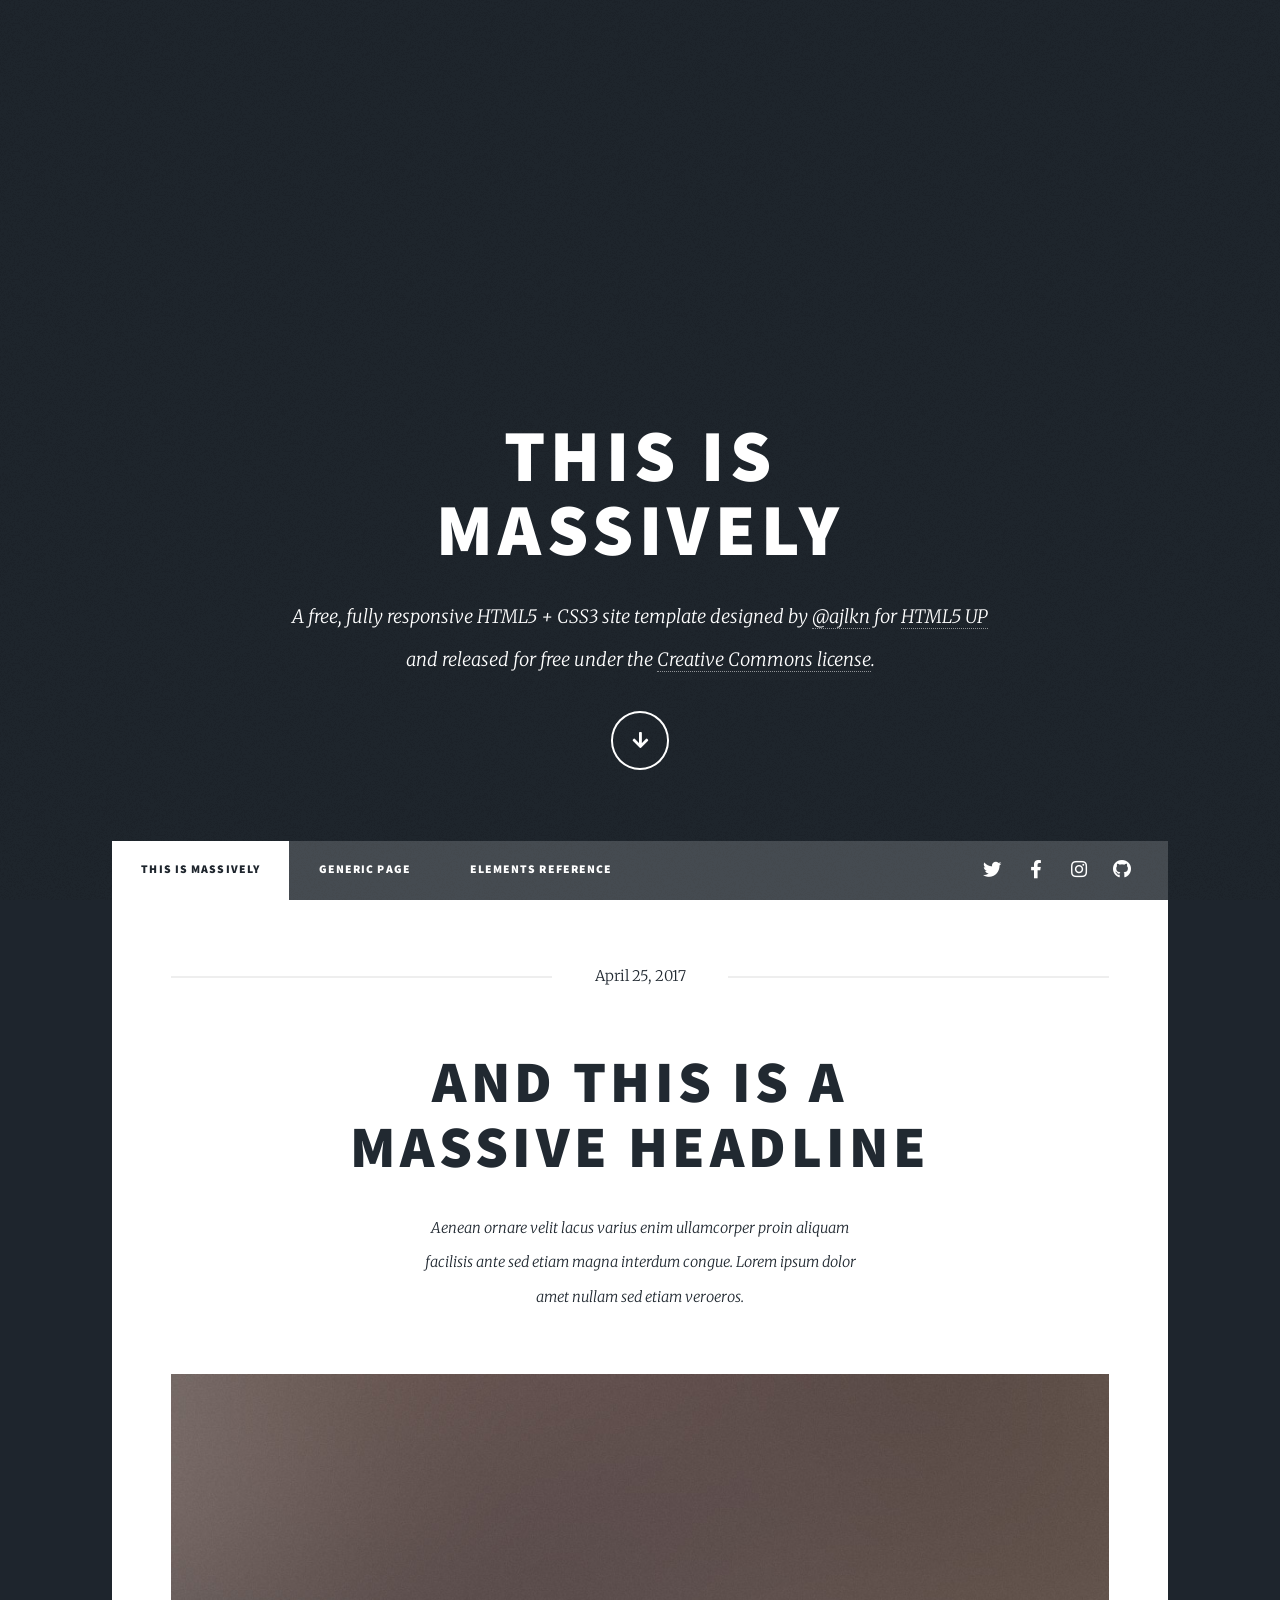
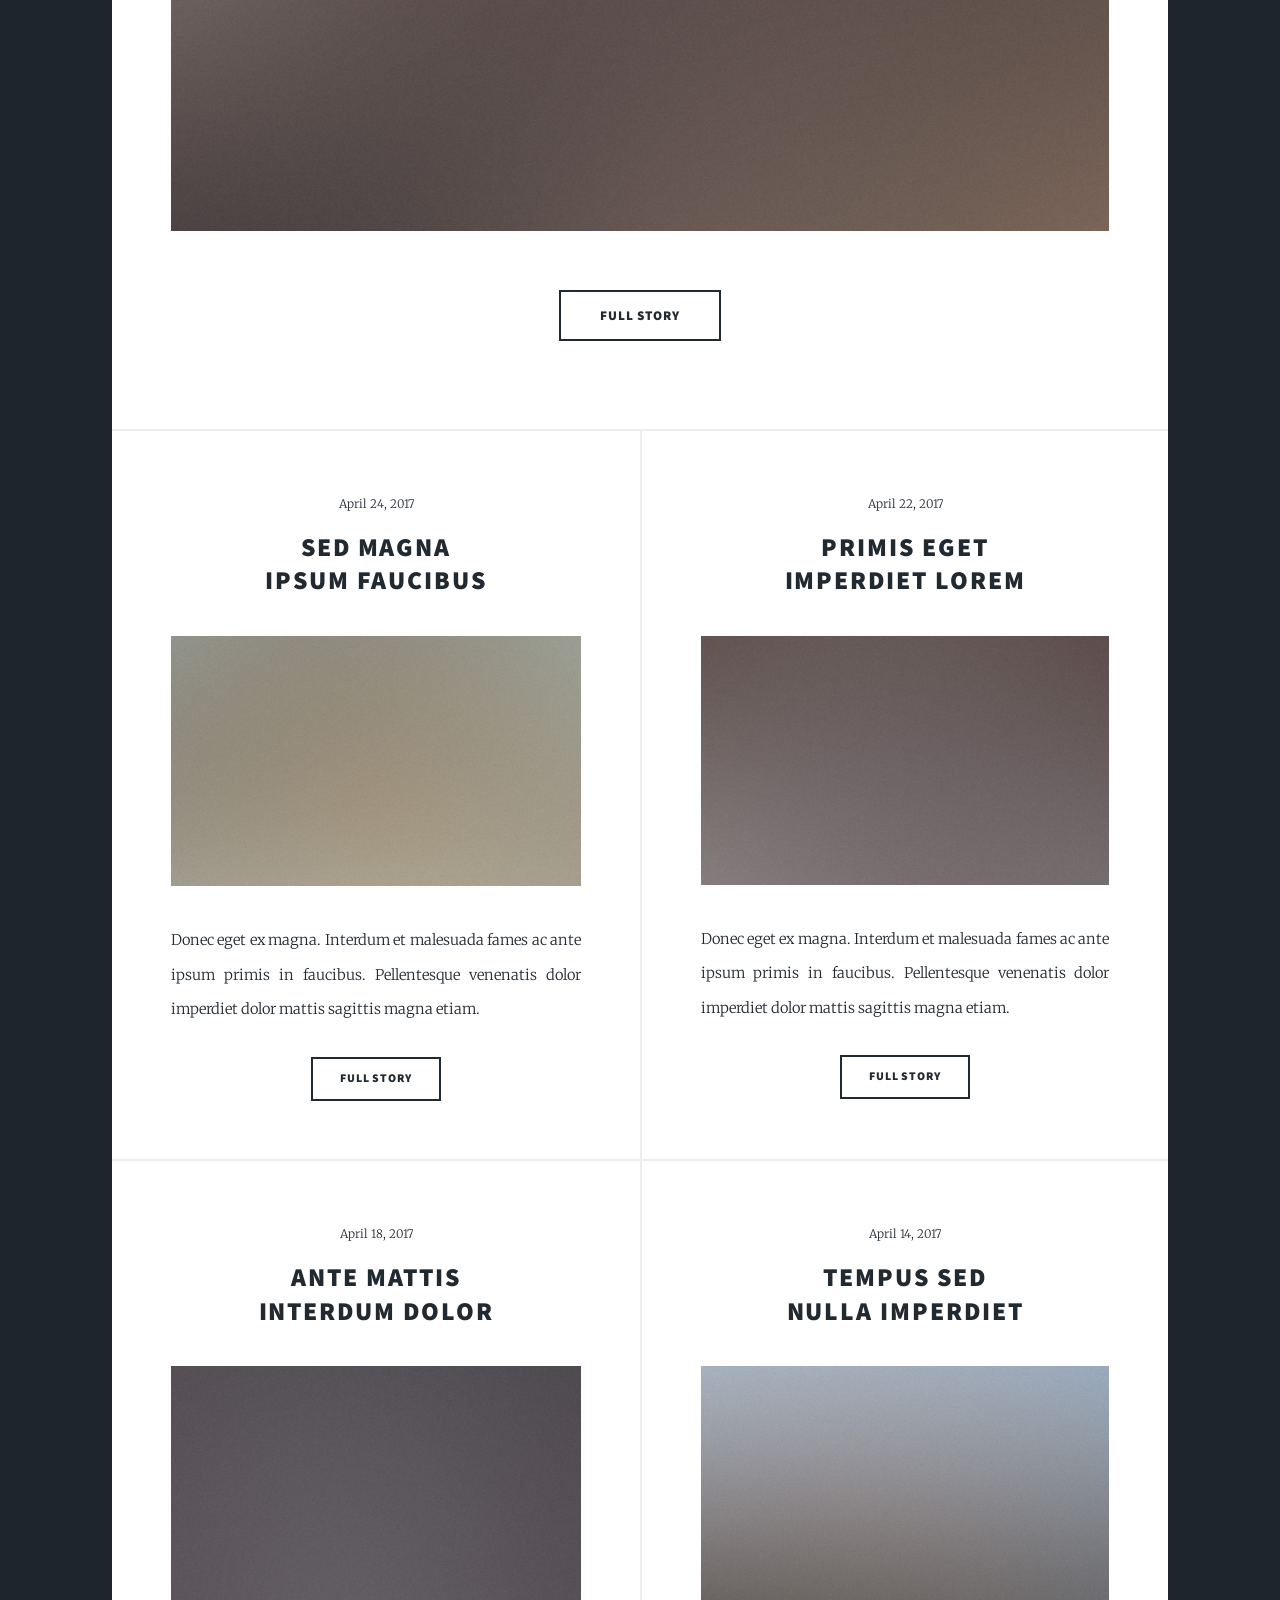
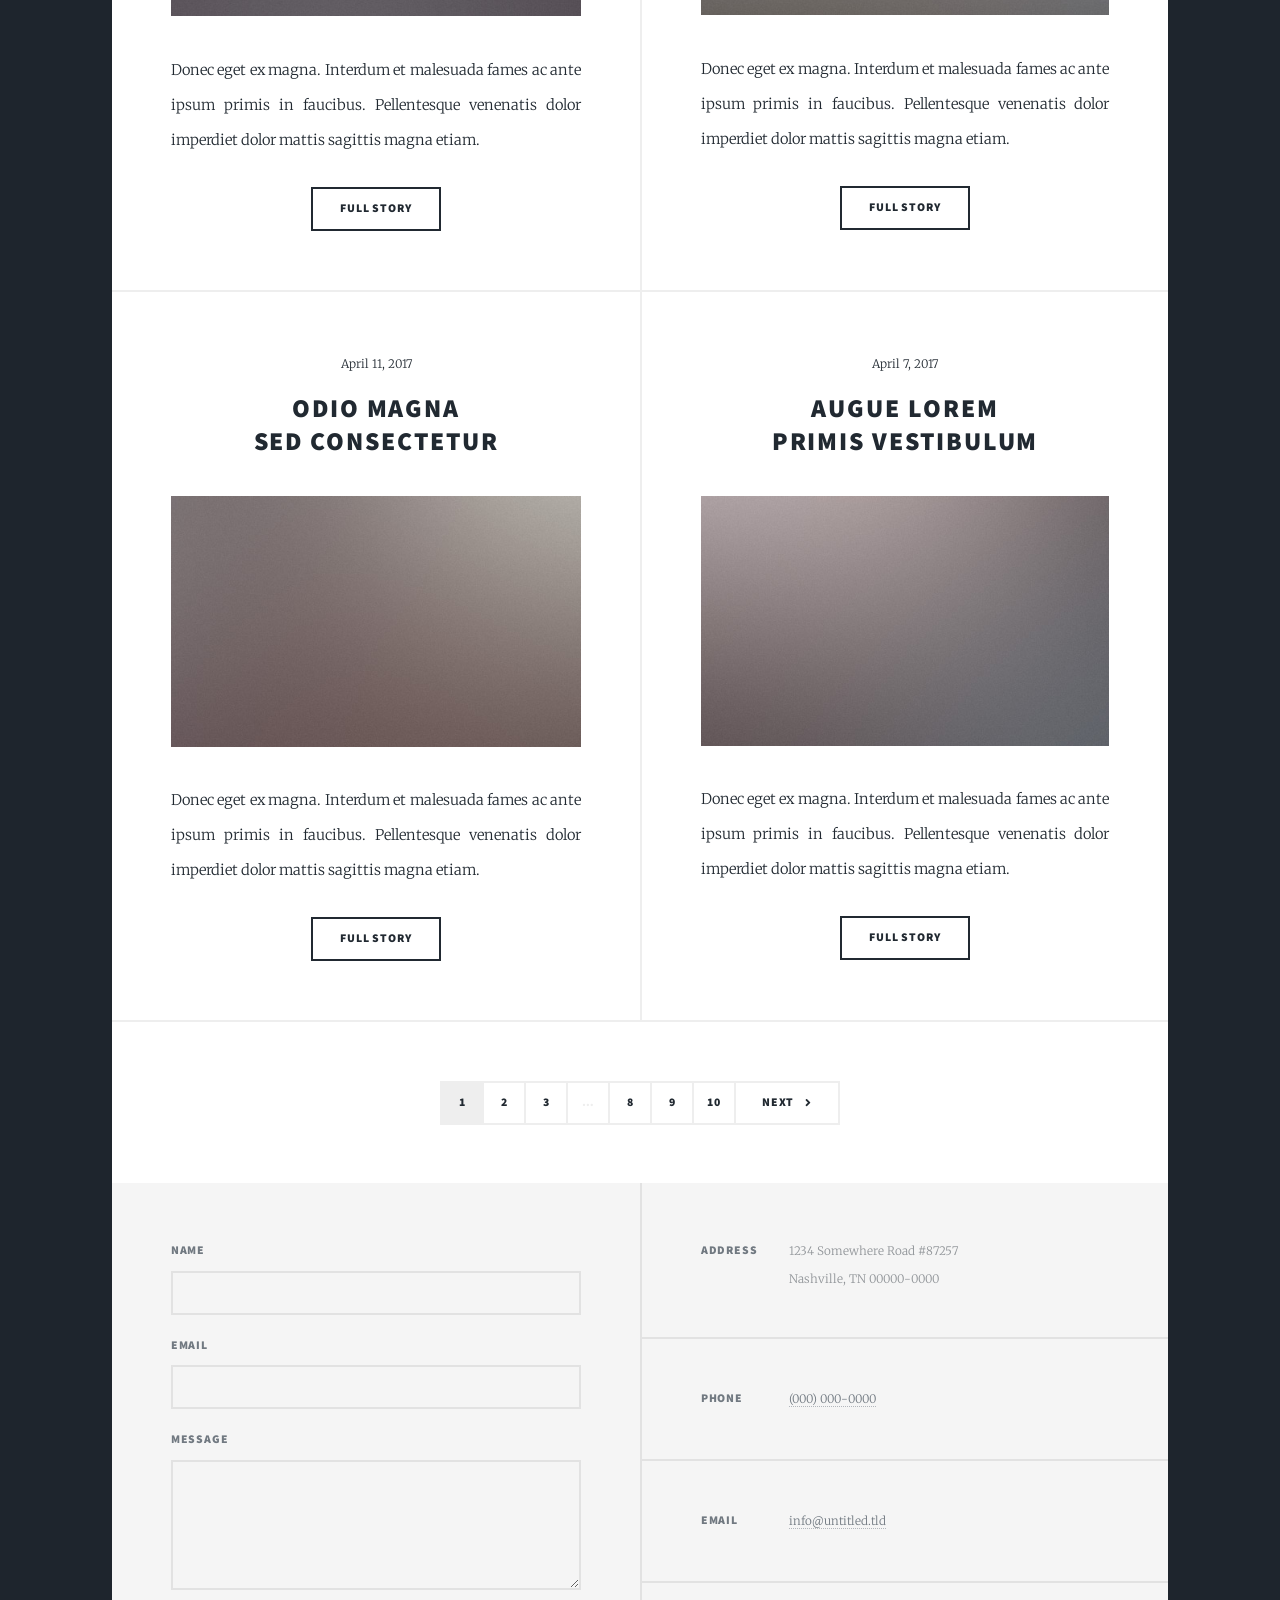
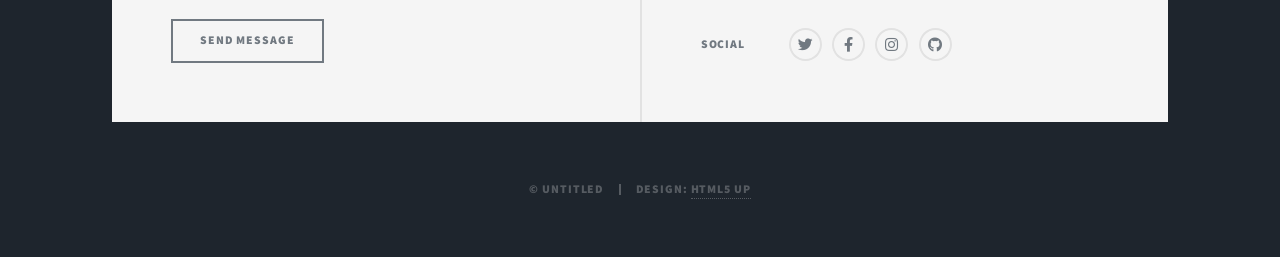
==== index.html @ 7bc57b49 "Add files via upload" ====
<!DOCTYPE HTML>
<!--
	Massively by HTML5 UP
	html5up.net | @ajlkn
	Free for personal and commercial use under the CCA 3.0 license (html5up.net/license)
-->
<html>
	<head>
		<title>Massively by HTML5 UP</title>
		<meta charset="utf-8" />
		<meta name="viewport" content="width=device-width, initial-scale=1, user-scalable=no" />
		<link rel="stylesheet" href="assets/css/main.css" />
		<noscript><link rel="stylesheet" href="assets/css/noscript.css" /></noscript>
	</head>
	<body class="is-preload">

		<!-- Wrapper -->
			<div id="wrapper" class="fade-in">

				<!-- Intro -->
					<div id="intro">
						<h1>This is<br />
						Massively</h1>
						<p>A free, fully responsive HTML5 + CSS3 site template designed by <a href="https://twitter.com/ajlkn">@ajlkn</a> for <a href="https://html5up.net">HTML5 UP</a><br />
						and released for free under the <a href="https://html5up.net/license">Creative Commons license</a>.</p>
						<ul class="actions">
							<li><a href="#header" class="button icon solid solo fa-arrow-down scrolly">Continue</a></li>
						</ul>
					</div>

				<!-- Header -->
					<header id="header">
						<a href="index.html" class="logo">Massively</a>
					</header>

				<!-- Nav -->
					<nav id="nav">
						<ul class="links">
							<li class="active"><a href="index.html">This is Massively</a></li>
							<li><a href="generic.html">Generic Page</a></li>
							<li><a href="elements.html">Elements Reference</a></li>
						</ul>
						<ul class="icons">
							<li><a href="#" class="icon brands fa-twitter"><span class="label">Twitter</span></a></li>
							<li><a href="#" class="icon brands fa-facebook-f"><span class="label">Facebook</span></a></li>
							<li><a href="#" class="icon brands fa-instagram"><span class="label">Instagram</span></a></li>
							<li><a href="#" class="icon brands fa-github"><span class="label">GitHub</span></a></li>
						</ul>
					</nav>

				<!-- Main -->
					<div id="main">

						<!-- Featured Post -->
							<article class="post featured">
								<header class="major">
									<span class="date">April 25, 2017</span>
									<h2><a href="#">And this is a<br />
									massive headline</a></h2>
									<p>Aenean ornare velit lacus varius enim ullamcorper proin aliquam<br />
									facilisis ante sed etiam magna interdum congue. Lorem ipsum dolor<br />
									amet nullam sed etiam veroeros.</p>
								</header>
								<a href="#" class="image main"><img src="images/pic01.jpg" alt="" /></a>
								<ul class="actions special">
									<li><a href="#" class="button large">Full Story</a></li>
								</ul>
							</article>

						<!-- Posts -->
							<section class="posts">
								<article>
									<header>
										<span class="date">April 24, 2017</span>
										<h2><a href="#">Sed magna<br />
										ipsum faucibus</a></h2>
									</header>
									<a href="#" class="image fit"><img src="images/pic02.jpg" alt="" /></a>
									<p>Donec eget ex magna. Interdum et malesuada fames ac ante ipsum primis in faucibus. Pellentesque venenatis dolor imperdiet dolor mattis sagittis magna etiam.</p>
									<ul class="actions special">
										<li><a href="#" class="button">Full Story</a></li>
									</ul>
								</article>
								<article>
									<header>
										<span class="date">April 22, 2017</span>
										<h2><a href="#">Primis eget<br />
										imperdiet lorem</a></h2>
									</header>
									<a href="#" class="image fit"><img src="images/pic03.jpg" alt="" /></a>
									<p>Donec eget ex magna. Interdum et malesuada fames ac ante ipsum primis in faucibus. Pellentesque venenatis dolor imperdiet dolor mattis sagittis magna etiam.</p>
									<ul class="actions special">
										<li><a href="#" class="button">Full Story</a></li>
									</ul>
								</article>
								<article>
									<header>
										<span class="date">April 18, 2017</span>
										<h2><a href="#">Ante mattis<br />
										interdum dolor</a></h2>
									</header>
									<a href="#" class="image fit"><img src="images/pic04.jpg" alt="" /></a>
									<p>Donec eget ex magna. Interdum et malesuada fames ac ante ipsum primis in faucibus. Pellentesque venenatis dolor imperdiet dolor mattis sagittis magna etiam.</p>
									<ul class="actions special">
										<li><a href="#" class="button">Full Story</a></li>
									</ul>
								</article>
								<article>
									<header>
										<span class="date">April 14, 2017</span>
										<h2><a href="#">Tempus sed<br />
										nulla imperdiet</a></h2>
									</header>
									<a href="#" class="image fit"><img src="images/pic05.jpg" alt="" /></a>
									<p>Donec eget ex magna. Interdum et malesuada fames ac ante ipsum primis in faucibus. Pellentesque venenatis dolor imperdiet dolor mattis sagittis magna etiam.</p>
									<ul class="actions special">
										<li><a href="#" class="button">Full Story</a></li>
									</ul>
								</article>
								<article>
									<header>
										<span class="date">April 11, 2017</span>
										<h2><a href="#">Odio magna<br />
										sed consectetur</a></h2>
									</header>
									<a href="#" class="image fit"><img src="images/pic06.jpg" alt="" /></a>
									<p>Donec eget ex magna. Interdum et malesuada fames ac ante ipsum primis in faucibus. Pellentesque venenatis dolor imperdiet dolor mattis sagittis magna etiam.</p>
									<ul class="actions special">
										<li><a href="#" class="button">Full Story</a></li>
									</ul>
								</article>
								<article>
									<header>
										<span class="date">April 7, 2017</span>
										<h2><a href="#">Augue lorem<br />
										primis vestibulum</a></h2>
									</header>
									<a href="#" class="image fit"><img src="images/pic07.jpg" alt="" /></a>
									<p>Donec eget ex magna. Interdum et malesuada fames ac ante ipsum primis in faucibus. Pellentesque venenatis dolor imperdiet dolor mattis sagittis magna etiam.</p>
									<ul class="actions special">
										<li><a href="#" class="button">Full Story</a></li>
									</ul>
								</article>
							</section>

						<!-- Footer -->
							<footer>
								<div class="pagination">
									<!--<a href="#" class="previous">Prev</a>-->
									<a href="#" class="page active">1</a>
									<a href="#" class="page">2</a>
									<a href="#" class="page">3</a>
									<span class="extra">&hellip;</span>
									<a href="#" class="page">8</a>
									<a href="#" class="page">9</a>
									<a href="#" class="page">10</a>
									<a href="#" class="next">Next</a>
								</div>
							</footer>

					</div>

				<!-- Footer -->
					<footer id="footer">
						<section>
							<form method="post" action="#">
								<div class="fields">
									<div class="field">
										<label for="name">Name</label>
										<input type="text" name="name" id="name" />
									</div>
									<div class="field">
										<label for="email">Email</label>
										<input type="text" name="email" id="email" />
									</div>
									<div class="field">
										<label for="message">Message</label>
										<textarea name="message" id="message" rows="3"></textarea>
									</div>
								</div>
								<ul class="actions">
									<li><input type="submit" value="Send Message" /></li>
								</ul>
							</form>
						</section>
						<section class="split contact">
							<section class="alt">
								<h3>Address</h3>
								<p>1234 Somewhere Road #87257<br />
								Nashville, TN 00000-0000</p>
							</section>
							<section>
								<h3>Phone</h3>
								<p><a href="#">(000) 000-0000</a></p>
							</section>
							<section>
								<h3>Email</h3>
								<p><a href="#">info@untitled.tld</a></p>
							</section>
							<section>
								<h3>Social</h3>
								<ul class="icons alt">
									<li><a href="#" class="icon brands alt fa-twitter"><span class="label">Twitter</span></a></li>
									<li><a href="#" class="icon brands alt fa-facebook-f"><span class="label">Facebook</span></a></li>
									<li><a href="#" class="icon brands alt fa-instagram"><span class="label">Instagram</span></a></li>
									<li><a href="#" class="icon brands alt fa-github"><span class="label">GitHub</span></a></li>
								</ul>
							</section>
						</section>
					</footer>

				<!-- Copyright -->
					<div id="copyright">
						<ul><li>&copy; Untitled</li><li>Design: <a href="https://html5up.net">HTML5 UP</a></li></ul>
					</div>

			</div>

		<!-- Scripts -->
			<script src="assets/js/jquery.min.js"></script>
			<script src="assets/js/jquery.scrollex.min.js"></script>
			<script src="assets/js/jquery.scrolly.min.js"></script>
			<script src="assets/js/browser.min.js"></script>
			<script src="assets/js/breakpoints.min.js"></script>
			<script src="assets/js/util.js"></script>
			<script src="assets/js/main.js"></script>

	</body>
</html>
---- assets/css/main.css ----
@import url(fontawesome-all.min.css);
@import url("https://fonts.googleapis.com/css?family=Merriweather:300,700,300italic,700italic|Source+Sans+Pro:900");

/*
	Massively by HTML5 UP
	html5up.net | @ajlkn
	Free for personal and commercial use under the CCA 3.0 license (html5up.net/license)
*/

html, body, div, span, applet, object,
iframe, h1, h2, h3, h4, h5, h6, p, blockquote,
pre, a, abbr, acronym, address, big, cite,
code, del, dfn, em, img, ins, kbd, q, s, samp,
small, strike, strong, sub, sup, tt, var, b,
u, i, center, dl, dt, dd, ol, ul, li, fieldset,
form, label, legend, table, caption, tbody,
tfoot, thead, tr, th, td, article, aside,
canvas, details, embed, figure, figcaption,
footer, header, hgroup, menu, nav, output, ruby,
section, summary, time, mark, audio, video {
	margin: 0;
	padding: 0;
	border: 0;
	font-size: 100%;
	font: inherit;
	vertical-align: baseline;}

article, aside, details, figcaption, figure,
footer, header, hgroup, menu, nav, section {
	display: block;}

body {
	line-height: 1;
}

ol, ul {
	list-style: none;
}

blockquote, q {
	quotes: none;
}

	blockquote:before, blockquote:after, q:before, q:after {
		content: '';
		content: none;
	}

table {
	border-collapse: collapse;
	border-spacing: 0;
}

body {
	-webkit-text-size-adjust: none;
}

mark {
	background-color: transparent;
	color: inherit;
}

input::-moz-focus-inner {
	border: 0;
	padding: 0;
}

input, select, textarea {
	-moz-appearance: none;
	-webkit-appearance: none;
	-ms-appearance: none;
	appearance: none;
}

/* Basic */

	@-ms-viewport {
		width: device-width;
	}

	body {
		-ms-overflow-style: scrollbar;
	}

	@media screen and (max-width: 480px) {

		html, body {
			min-width: 320px;
		}

	}

	html {
		box-sizing: border-box;
	}

	*, *:before, *:after {
		box-sizing: inherit;
	}

	body {
		background-color: #1e252d;
	}

		body.is-preload *, body.is-preload *:before, body.is-preload *:after {
			-moz-animation: none !important;
			-webkit-animation: none !important;
			-ms-animation: none !important;
			animation: none !important;
			-moz-transition: none !important;
			-webkit-transition: none !important;
			-ms-transition: none !important;
			transition: none !important;
		}

/* Type */

	html {
		font-size: 16pt;
	}

		@media screen and (max-width: 1680px) {

			html {
				font-size: 12pt;
			}

		}

		@media screen and (max-width: 1280px) {

			html {
				font-size: 11pt;
			}

		}

		@media screen and (max-width: 360px) {

			html {
				font-size: 10pt;
			}

		}

	body {
		color: #212931;
	}

	body, input, select, textarea {
		font-family: "Merriweather", Georgia, serif;
		font-weight: 300;
		font-size: 1rem;
		line-height: 2.375;
	}

	a {
		-moz-transition: color 0.2s ease-in-out, background-color 0.2s ease-in-out, border-color 0.2s ease-in-out, box-shadow 0.2s ease-in-out;
		-webkit-transition: color 0.2s ease-in-out, background-color 0.2s ease-in-out, border-color 0.2s ease-in-out, box-shadow 0.2s ease-in-out;
		-ms-transition: color 0.2s ease-in-out, background-color 0.2s ease-in-out, border-color 0.2s ease-in-out, box-shadow 0.2s ease-in-out;
		transition: color 0.2s ease-in-out, background-color 0.2s ease-in-out, border-color 0.2s ease-in-out, box-shadow 0.2s ease-in-out;
		border-bottom: dotted 1px;
		text-decoration: none;
	}

		a:hover {
			border-bottom-color: transparent;
		}

	strong, b {
		font-weight: 600;
	}

	em, i {
		font-style: italic;
	}

	p {
		text-align: justify;
		margin: 0 0 2rem 0;
	}

	h1, h2, h3, h4, h5, h6 {
		font-family: "Source Sans Pro", Helvetica, sans-serif;
		font-weight: 900;
		line-height: 1.5;
		letter-spacing: 0.075em;
		text-transform: uppercase;
		margin: 0 0 1rem 0;
	}

		h1 a, h2 a, h3 a, h4 a, h5 a, h6 a {
			border-bottom: 0;
			color: inherit;
			text-decoration: none;
		}

	h1 {
		font-size: 4rem;
		line-height: 1.1;
		margin: 0 0 2rem 0;
	}

	h2 {
		font-size: 1.75rem;
		line-height: 1.3;
		margin: 0 0 1.5rem 0;
	}

	h3 {
		font-size: 1.25rem;
		margin: 0 0 1.5rem 0;
	}

	h4 {
		font-size: 1rem;
	}

	h5 {
		font-size: 0.9rem;
	}

	h6 {
		font-size: 0.8rem;
	}

	sub {
		font-size: 0.8rem;
		position: relative;
		top: 0.5rem;
	}

	sup {
		font-size: 0.8rem;
		position: relative;
		top: -0.5rem;
	}

	blockquote {
		border-left: solid 4px;
		font-style: italic;
		margin: 0 0 2rem 0;
		padding: 0.5rem 0 0.5rem 2rem;
	}

	code {
		border: solid 2px;
		font-family: "Courier New", monospace;
		font-size: 0.9rem;
		margin: 0 0.25rem;
		padding: 0.25rem 0.65rem;
	}

	pre {
		-webkit-overflow-scrolling: touch;
		font-family: "Courier New", monospace;
		font-size: 0.9rem;
		margin: 0 0 2rem 0;
	}

		pre code {
			display: block;
			line-height: 1.75;
			padding: 1rem 1.5rem;
			overflow-x: auto;
		}

	hr {
		border: 0;
		border-bottom: solid 2px;
		margin: 3rem 0;
	}

		hr.major {
			margin: 5rem 0;
		}

	.align-left {
		text-align: left;
	}

	.align-center {
		text-align: center;
	}

	.align-right {
		text-align: right;
	}

	input, select, textarea {
		color: #212931;
	}

	a {
		color: #212931;
		border-bottom-color: rgba(33, 41, 49, 0.5);
	}

		a:hover {
			border-bottom-color: transparent;
			color: #18bfef !important;
		}

	strong, b {
		color: #212931;
	}

	h1, h2, h3, h4, h5, h6 {
		color: #212931;
	}

	blockquote {
		border-left-color: #eeeeee;
	}

	code {
		background: rgba(220, 220, 220, 0.25);
		border-color: #eeeeee;
	}

	hr {
		border-bottom-color: #eeeeee;
	}

/* Row */

	.row {
		display: flex;
		flex-wrap: wrap;
		box-sizing: border-box;
		align-items: stretch;
	}

		.row > * {
			box-sizing: border-box;
		}

		.row.gtr-uniform > * > :last-child {
			margin-bottom: 0;
		}

		.row.aln-left {
			justify-content: flex-start;
		}

		.row.aln-center {
			justify-content: center;
		}

		.row.aln-right {
			justify-content: flex-end;
		}

		.row.aln-top {
			align-items: flex-start;
		}

		.row.aln-middle {
			align-items: center;
		}

		.row.aln-bottom {
			align-items: flex-end;
		}

		.row > .imp {
			order: -1;
		}

		.row > .col-1 {
			width: 8.33333%;
		}

		.row > .off-1 {
			margin-left: 8.33333%;
		}

		.row > .col-2 {
			width: 16.66667%;
		}

		.row > .off-2 {
			margin-left: 16.66667%;
		}

		.row > .col-3 {
			width: 25%;
		}

		.row > .off-3 {
			margin-left: 25%;
		}

		.row > .col-4 {
			width: 33.33333%;
		}

		.row > .off-4 {
			margin-left: 33.33333%;
		}

		.row > .col-5 {
			width: 41.66667%;
		}

		.row > .off-5 {
			margin-left: 41.66667%;
		}

		.row > .col-6 {
			width: 50%;
		}

		.row > .off-6 {
			margin-left: 50%;
		}

		.row > .col-7 {
			width: 58.33333%;
		}

		.row > .off-7 {
			margin-left: 58.33333%;
		}

		.row > .col-8 {
			width: 66.66667%;
		}

		.row > .off-8 {
			margin-left: 66.66667%;
		}

		.row > .col-9 {
			width: 75%;
		}

		.row > .off-9 {
			margin-left: 75%;
		}

		.row > .col-10 {
			width: 83.33333%;
		}

		.row > .off-10 {
			margin-left: 83.33333%;
		}

		.row > .col-11 {
			width: 91.66667%;
		}

		.row > .off-11 {
			margin-left: 91.66667%;
		}

		.row > .col-12 {
			width: 100%;
		}

		.row > .off-12 {
			margin-left: 100%;
		}

		.row.gtr-0 {
			margin-top: 0;
			margin-left: 0rem;
		}

			.row.gtr-0 > * {
				padding: 0 0 0 0rem;
			}

			.row.gtr-0.gtr-uniform {
				margin-top: 0rem;
			}

				.row.gtr-0.gtr-uniform > * {
					padding-top: 0rem;
				}

		.row.gtr-25 {
			margin-top: 0;
			margin-left: -0.375rem;
		}

			.row.gtr-25 > * {
				padding: 0 0 0 0.375rem;
			}

			.row.gtr-25.gtr-uniform {
				margin-top: -0.375rem;
			}

				.row.gtr-25.gtr-uniform > * {
					padding-top: 0.375rem;
				}

		.row.gtr-50 {
			margin-top: 0;
			margin-left: -0.75rem;
		}

			.row.gtr-50 > * {
				padding: 0 0 0 0.75rem;
			}

			.row.gtr-50.gtr-uniform {
				margin-top: -0.75rem;
			}

				.row.gtr-50.gtr-uniform > * {
					padding-top: 0.75rem;
				}

		.row {
			margin-top: 0;
			margin-left: -1.5rem;
		}

			.row > * {
				padding: 0 0 0 1.5rem;
			}

			.row.gtr-uniform {
				margin-top: -1.5rem;
			}

				.row.gtr-uniform > * {
					padding-top: 1.5rem;
				}

		.row.gtr-150 {
			margin-top: 0;
			margin-left: -2.25rem;
		}

			.row.gtr-150 > * {
				padding: 0 0 0 2.25rem;
			}

			.row.gtr-150.gtr-uniform {
				margin-top: -2.25rem;
			}

				.row.gtr-150.gtr-uniform > * {
					padding-top: 2.25rem;
				}

		.row.gtr-200 {
			margin-top: 0;
			margin-left: -3rem;
		}

			.row.gtr-200 > * {
				padding: 0 0 0 3rem;
			}

			.row.gtr-200.gtr-uniform {
				margin-top: -3rem;
			}

				.row.gtr-200.gtr-uniform > * {
					padding-top: 3rem;
				}

		@media screen and (max-width: 1680px) {

			.row {
				display: flex;
				flex-wrap: wrap;
				box-sizing: border-box;
				align-items: stretch;
			}

				.row > * {
					box-sizing: border-box;
				}

				.row.gtr-uniform > * > :last-child {
					margin-bottom: 0;
				}

				.row.aln-left {
					justify-content: flex-start;
				}

				.row.aln-center {
					justify-content: center;
				}

				.row.aln-right {
					justify-content: flex-end;
				}

				.row.aln-top {
					align-items: flex-start;
				}

				.row.aln-middle {
					align-items: center;
				}

				.row.aln-bottom {
					align-items: flex-end;
				}

				.row > .imp-xlarge {
					order: -1;
				}

				.row > .col-1-xlarge {
					width: 8.33333%;
				}

				.row > .off-1-xlarge {
					margin-left: 8.33333%;
				}

				.row > .col-2-xlarge {
					width: 16.66667%;
				}

				.row > .off-2-xlarge {
					margin-left: 16.66667%;
				}

				.row > .col-3-xlarge {
					width: 25%;
				}

				.row > .off-3-xlarge {
					margin-left: 25%;
				}

				.row > .col-4-xlarge {
					width: 33.33333%;
				}

				.row > .off-4-xlarge {
					margin-left: 33.33333%;
				}

				.row > .col-5-xlarge {
					width: 41.66667%;
				}

				.row > .off-5-xlarge {
					margin-left: 41.66667%;
				}

				.row > .col-6-xlarge {
					width: 50%;
				}

				.row > .off-6-xlarge {
					margin-left: 50%;
				}

				.row > .col-7-xlarge {
					width: 58.33333%;
				}

				.row > .off-7-xlarge {
					margin-left: 58.33333%;
				}

				.row > .col-8-xlarge {
					width: 66.66667%;
				}

				.row > .off-8-xlarge {
					margin-left: 66.66667%;
				}

				.row > .col-9-xlarge {
					width: 75%;
				}

				.row > .off-9-xlarge {
					margin-left: 75%;
				}

				.row > .col-10-xlarge {
					width: 83.33333%;
				}

				.row > .off-10-xlarge {
					margin-left: 83.33333%;
				}

				.row > .col-11-xlarge {
					width: 91.66667%;
				}

				.row > .off-11-xlarge {
					margin-left: 91.66667%;
				}

				.row > .col-12-xlarge {
					width: 100%;
				}

				.row > .off-12-xlarge {
					margin-left: 100%;
				}

				.row.gtr-0 {
					margin-top: 0;
					margin-left: 0rem;
				}

					.row.gtr-0 > * {
						padding: 0 0 0 0rem;
					}

					.row.gtr-0.gtr-uniform {
						margin-top: 0rem;
					}

						.row.gtr-0.gtr-uniform > * {
							padding-top: 0rem;
						}

				.row.gtr-25 {
					margin-top: 0;
					margin-left: -0.375rem;
				}

					.row.gtr-25 > * {
						padding: 0 0 0 0.375rem;
					}

					.row.gtr-25.gtr-uniform {
						margin-top: -0.375rem;
					}

						.row.gtr-25.gtr-uniform > * {
							padding-top: 0.375rem;
						}

				.row.gtr-50 {
					margin-top: 0;
					margin-left: -0.75rem;
				}

					.row.gtr-50 > * {
						padding: 0 0 0 0.75rem;
					}

					.row.gtr-50.gtr-uniform {
						margin-top: -0.75rem;
					}

						.row.gtr-50.gtr-uniform > * {
							padding-top: 0.75rem;
						}

				.row {
					margin-top: 0;
					margin-left: -1.5rem;
				}

					.row > * {
						padding: 0 0 0 1.5rem;
					}

					.row.gtr-uniform {
						margin-top: -1.5rem;
					}

						.row.gtr-uniform > * {
							padding-top: 1.5rem;
						}

				.row.gtr-150 {
					margin-top: 0;
					margin-left: -2.25rem;
				}

					.row.gtr-150 > * {
						padding: 0 0 0 2.25rem;
					}

					.row.gtr-150.gtr-uniform {
						margin-top: -2.25rem;
					}

						.row.gtr-150.gtr-uniform > * {
							padding-top: 2.25rem;
						}

				.row.gtr-200 {
					margin-top: 0;
					margin-left: -3rem;
				}

					.row.gtr-200 > * {
						padding: 0 0 0 3rem;
					}

					.row.gtr-200.gtr-uniform {
						margin-top: -3rem;
					}

						.row.gtr-200.gtr-uniform > * {
							padding-top: 3rem;
						}

		}

		@media screen and (max-width: 1280px) {

			.row {
				display: flex;
				flex-wrap: wrap;
				box-sizing: border-box;
				align-items: stretch;
			}

				.row > * {
					box-sizing: border-box;
				}

				.row.gtr-uniform > * > :last-child {
					margin-bottom: 0;
				}

				.row.aln-left {
					justify-content: flex-start;
				}

				.row.aln-center {
					justify-content: center;
				}

				.row.aln-right {
					justify-content: flex-end;
				}

				.row.aln-top {
					align-items: flex-start;
				}

				.row.aln-middle {
					align-items: center;
				}

				.row.aln-bottom {
					align-items: flex-end;
				}

				.row > .imp-large {
					order: -1;
				}

				.row > .col-1-large {
					width: 8.33333%;
				}

				.row > .off-1-large {
					margin-left: 8.33333%;
				}

				.row > .col-2-large {
					width: 16.66667%;
				}

				.row > .off-2-large {
					margin-left: 16.66667%;
				}

				.row > .col-3-large {
					width: 25%;
				}

				.row > .off-3-large {
					margin-left: 25%;
				}

				.row > .col-4-large {
					width: 33.33333%;
				}

				.row > .off-4-large {
					margin-left: 33.33333%;
				}

				.row > .col-5-large {
					width: 41.66667%;
				}

				.row > .off-5-large {
					margin-left: 41.66667%;
				}

				.row > .col-6-large {
					width: 50%;
				}

				.row > .off-6-large {
					margin-left: 50%;
				}

				.row > .col-7-large {
					width: 58.33333%;
				}

				.row > .off-7-large {
					margin-left: 58.33333%;
				}

				.row > .col-8-large {
					width: 66.66667%;
				}

				.row > .off-8-large {
					margin-left: 66.66667%;
				}

				.row > .col-9-large {
					width: 75%;
				}

				.row > .off-9-large {
					margin-left: 75%;
				}

				.row > .col-10-large {
					width: 83.33333%;
				}

				.row > .off-10-large {
					margin-left: 83.33333%;
				}

				.row > .col-11-large {
					width: 91.66667%;
				}

				.row > .off-11-large {
					margin-left: 91.66667%;
				}

				.row > .col-12-large {
					width: 100%;
				}

				.row > .off-12-large {
					margin-left: 100%;
				}

				.row.gtr-0 {
					margin-top: 0;
					margin-left: 0rem;
				}

					.row.gtr-0 > * {
						padding: 0 0 0 0rem;
					}

					.row.gtr-0.gtr-uniform {
						margin-top: 0rem;
					}

						.row.gtr-0.gtr-uniform > * {
							padding-top: 0rem;
						}

				.row.gtr-25 {
					margin-top: 0;
					margin-left: -0.375rem;
				}

					.row.gtr-25 > * {
						padding: 0 0 0 0.375rem;
					}

					.row.gtr-25.gtr-uniform {
						margin-top: -0.375rem;
					}

						.row.gtr-25.gtr-uniform > * {
							padding-top: 0.375rem;
						}

				.row.gtr-50 {
					margin-top: 0;
					margin-left: -0.75rem;
				}

					.row.gtr-50 > * {
						padding: 0 0 0 0.75rem;
					}

					.row.gtr-50.gtr-uniform {
						margin-top: -0.75rem;
					}

						.row.gtr-50.gtr-uniform > * {
							padding-top: 0.75rem;
						}

				.row {
					margin-top: 0;
					margin-left: -1.5rem;
				}

					.row > * {
						padding: 0 0 0 1.5rem;
					}

					.row.gtr-uniform {
						margin-top: -1.5rem;
					}

						.row.gtr-uniform > * {
							padding-top: 1.5rem;
						}

				.row.gtr-150 {
					margin-top: 0;
					margin-left: -2.25rem;
				}

					.row.gtr-150 > * {
						padding: 0 0 0 2.25rem;
					}

					.row.gtr-150.gtr-uniform {
						margin-top: -2.25rem;
					}

						.row.gtr-150.gtr-uniform > * {
							padding-top: 2.25rem;
						}

				.row.gtr-200 {
					margin-top: 0;
					margin-left: -3rem;
				}

					.row.gtr-200 > * {
						padding: 0 0 0 3rem;
					}

					.row.gtr-200.gtr-uniform {
						margin-top: -3rem;
					}

						.row.gtr-200.gtr-uniform > * {
							padding-top: 3rem;
						}

		}

		@media screen and (max-width: 980px) {

			.row {
				display: flex;
				flex-wrap: wrap;
				box-sizing: border-box;
				align-items: stretch;
			}

				.row > * {
					box-sizing: border-box;
				}

				.row.gtr-uniform > * > :last-child {
					margin-bottom: 0;
				}

				.row.aln-left {
					justify-content: flex-start;
				}

				.row.aln-center {
					justify-content: center;
				}

				.row.aln-right {
					justify-content: flex-end;
				}

				.row.aln-top {
					align-items: flex-start;
				}

				.row.aln-middle {
					align-items: center;
				}

				.row.aln-bottom {
					align-items: flex-end;
				}

				.row > .imp-medium {
					order: -1;
				}

				.row > .col-1-medium {
					width: 8.33333%;
				}

				.row > .off-1-medium {
					margin-left: 8.33333%;
				}

				.row > .col-2-medium {
					width: 16.66667%;
				}

				.row > .off-2-medium {
					margin-left: 16.66667%;
				}

				.row > .col-3-medium {
					width: 25%;
				}

				.row > .off-3-medium {
					margin-left: 25%;
				}

				.row > .col-4-medium {
					width: 33.33333%;
				}

				.row > .off-4-medium {
					margin-left: 33.33333%;
				}

				.row > .col-5-medium {
					width: 41.66667%;
				}

				.row > .off-5-medium {
					margin-left: 41.66667%;
				}

				.row > .col-6-medium {
					width: 50%;
				}

				.row > .off-6-medium {
					margin-left: 50%;
				}

				.row > .col-7-medium {
					width: 58.33333%;
				}

				.row > .off-7-medium {
					margin-left: 58.33333%;
				}

				.row > .col-8-medium {
					width: 66.66667%;
				}

				.row > .off-8-medium {
					margin-left: 66.66667%;
				}

				.row > .col-9-medium {
					width: 75%;
				}

				.row > .off-9-medium {
					margin-left: 75%;
				}

				.row > .col-10-medium {
					width: 83.33333%;
				}

				.row > .off-10-medium {
					margin-left: 83.33333%;
				}

				.row > .col-11-medium {
					width: 91.66667%;
				}

				.row > .off-11-medium {
					margin-left: 91.66667%;
				}

				.row > .col-12-medium {
					width: 100%;
				}

				.row > .off-12-medium {
					margin-left: 100%;
				}

				.row.gtr-0 {
					margin-top: 0;
					margin-left: 0rem;
				}

					.row.gtr-0 > * {
						padding: 0 0 0 0rem;
					}

					.row.gtr-0.gtr-uniform {
						margin-top: 0rem;
					}

						.row.gtr-0.gtr-uniform > * {
							padding-top: 0rem;
						}

				.row.gtr-25 {
					margin-top: 0;
					margin-left: -0.375rem;
				}

					.row.gtr-25 > * {
						padding: 0 0 0 0.375rem;
					}

					.row.gtr-25.gtr-uniform {
						margin-top: -0.375rem;
					}

						.row.gtr-25.gtr-uniform > * {
							padding-top: 0.375rem;
						}

				.row.gtr-50 {
					margin-top: 0;
					margin-left: -0.75rem;
				}

					.row.gtr-50 > * {
						padding: 0 0 0 0.75rem;
					}

					.row.gtr-50.gtr-uniform {
						margin-top: -0.75rem;
					}

						.row.gtr-50.gtr-uniform > * {
							padding-top: 0.75rem;
						}

				.row {
					margin-top: 0;
					margin-left: -1.5rem;
				}

					.row > * {
						padding: 0 0 0 1.5rem;
					}

					.row.gtr-uniform {
						margin-top: -1.5rem;
					}

						.row.gtr-uniform > * {
							padding-top: 1.5rem;
						}

				.row.gtr-150 {
					margin-top: 0;
					margin-left: -2.25rem;
				}

					.row.gtr-150 > * {
						padding: 0 0 0 2.25rem;
					}

					.row.gtr-150.gtr-uniform {
						margin-top: -2.25rem;
					}

						.row.gtr-150.gtr-uniform > * {
							padding-top: 2.25rem;
						}

				.row.gtr-200 {
					margin-top: 0;
					margin-left: -3rem;
				}

					.row.gtr-200 > * {
						padding: 0 0 0 3rem;
					}

					.row.gtr-200.gtr-uniform {
						margin-top: -3rem;
					}

						.row.gtr-200.gtr-uniform > * {
							padding-top: 3rem;
						}

		}

		@media screen and (max-width: 736px) {

			.row {
				display: flex;
				flex-wrap: wrap;
				box-sizing: border-box;
				align-items: stretch;
			}

				.row > * {
					box-sizing: border-box;
				}

				.row.gtr-uniform > * > :last-child {
					margin-bottom: 0;
				}

				.row.aln-left {
					justify-content: flex-start;
				}

				.row.aln-center {
					justify-content: center;
				}

				.row.aln-right {
					justify-content: flex-end;
				}

				.row.aln-top {
					align-items: flex-start;
				}

				.row.aln-middle {
					align-items: center;
				}

				.row.aln-bottom {
					align-items: flex-end;
				}

				.row > .imp-small {
					order: -1;
				}

				.row > .col-1-small {
					width: 8.33333%;
				}

				.row > .off-1-small {
					margin-left: 8.33333%;
				}

				.row > .col-2-small {
					width: 16.66667%;
				}

				.row > .off-2-small {
					margin-left: 16.66667%;
				}

				.row > .col-3-small {
					width: 25%;
				}

				.row > .off-3-small {
					margin-left: 25%;
				}

				.row > .col-4-small {
					width: 33.33333%;
				}

				.row > .off-4-small {
					margin-left: 33.33333%;
				}

				.row > .col-5-small {
					width: 41.66667%;
				}

				.row > .off-5-small {
					margin-left: 41.66667%;
				}

				.row > .col-6-small {
					width: 50%;
				}

				.row > .off-6-small {
					margin-left: 50%;
				}

				.row > .col-7-small {
					width: 58.33333%;
				}

				.row > .off-7-small {
					margin-left: 58.33333%;
				}

				.row > .col-8-small {
					width: 66.66667%;
				}

				.row > .off-8-small {
					margin-left: 66.66667%;
				}

				.row > .col-9-small {
					width: 75%;
				}

				.row > .off-9-small {
					margin-left: 75%;
				}

				.row > .col-10-small {
					width: 83.33333%;
				}

				.row > .off-10-small {
					margin-left: 83.33333%;
				}

				.row > .col-11-small {
					width: 91.66667%;
				}

				.row > .off-11-small {
					margin-left: 91.66667%;
				}

				.row > .col-12-small {
					width: 100%;
				}

				.row > .off-12-small {
					margin-left: 100%;
				}

				.row.gtr-0 {
					margin-top: 0;
					margin-left: 0rem;
				}

					.row.gtr-0 > * {
						padding: 0 0 0 0rem;
					}

					.row.gtr-0.gtr-uniform {
						margin-top: 0rem;
					}

						.row.gtr-0.gtr-uniform > * {
							padding-top: 0rem;
						}

				.row.gtr-25 {
					margin-top: 0;
					margin-left: -0.375rem;
				}

					.row.gtr-25 > * {
						padding: 0 0 0 0.375rem;
					}

					.row.gtr-25.gtr-uniform {
						margin-top: -0.375rem;
					}

						.row.gtr-25.gtr-uniform > * {
							padding-top: 0.375rem;
						}

				.row.gtr-50 {
					margin-top: 0;
					margin-left: -0.75rem;
				}

					.row.gtr-50 > * {
						padding: 0 0 0 0.75rem;
					}

					.row.gtr-50.gtr-uniform {
						margin-top: -0.75rem;
					}

						.row.gtr-50.gtr-uniform > * {
							padding-top: 0.75rem;
						}

				.row {
					margin-top: 0;
					margin-left: -1.5rem;
				}

					.row > * {
						padding: 0 0 0 1.5rem;
					}

					.row.gtr-uniform {
						margin-top: -1.5rem;
					}

						.row.gtr-uniform > * {
							padding-top: 1.5rem;
						}

				.row.gtr-150 {
					margin-top: 0;
					margin-left: -2.25rem;
				}

					.row.gtr-150 > * {
						padding: 0 0 0 2.25rem;
					}

					.row.gtr-150.gtr-uniform {
						margin-top: -2.25rem;
					}

						.row.gtr-150.gtr-uniform > * {
							padding-top: 2.25rem;
						}

				.row.gtr-200 {
					margin-top: 0;
					margin-left: -3rem;
				}

					.row.gtr-200 > * {
						padding: 0 0 0 3rem;
					}

					.row.gtr-200.gtr-uniform {
						margin-top: -3rem;
					}

						.row.gtr-200.gtr-uniform > * {
							padding-top: 3rem;
						}

		}

		@media screen and (max-width: 480px) {

			.row {
				display: flex;
				flex-wrap: wrap;
				box-sizing: border-box;
				align-items: stretch;
			}

				.row > * {
					box-sizing: border-box;
				}

				.row.gtr-uniform > * > :last-child {
					margin-bottom: 0;
				}

				.row.aln-left {
					justify-content: flex-start;
				}

				.row.aln-center {
					justify-content: center;
				}

				.row.aln-right {
					justify-content: flex-end;
				}

				.row.aln-top {
					align-items: flex-start;
				}

				.row.aln-middle {
					align-items: center;
				}

				.row.aln-bottom {
					align-items: flex-end;
				}

				.row > .imp-xsmall {
					order: -1;
				}

				.row > .col-1-xsmall {
					width: 8.33333%;
				}

				.row > .off-1-xsmall {
					margin-left: 8.33333%;
				}

				.row > .col-2-xsmall {
					width: 16.66667%;
				}

				.row > .off-2-xsmall {
					margin-left: 16.66667%;
				}

				.row > .col-3-xsmall {
					width: 25%;
				}

				.row > .off-3-xsmall {
					margin-left: 25%;
				}

				.row > .col-4-xsmall {
					width: 33.33333%;
				}

				.row > .off-4-xsmall {
					margin-left: 33.33333%;
				}

				.row > .col-5-xsmall {
					width: 41.66667%;
				}

				.row > .off-5-xsmall {
					margin-left: 41.66667%;
				}

				.row > .col-6-xsmall {
					width: 50%;
				}

				.row > .off-6-xsmall {
					margin-left: 50%;
				}

				.row > .col-7-xsmall {
					width: 58.33333%;
				}

				.row > .off-7-xsmall {
					margin-left: 58.33333%;
				}

				.row > .col-8-xsmall {
					width: 66.66667%;
				}

				.row > .off-8-xsmall {
					margin-left: 66.66667%;
				}

				.row > .col-9-xsmall {
					width: 75%;
				}

				.row > .off-9-xsmall {
					margin-left: 75%;
				}

				.row > .col-10-xsmall {
					width: 83.33333%;
				}

				.row > .off-10-xsmall {
					margin-left: 83.33333%;
				}

				.row > .col-11-xsmall {
					width: 91.66667%;
				}

				.row > .off-11-xsmall {
					margin-left: 91.66667%;
				}

				.row > .col-12-xsmall {
					width: 100%;
				}

				.row > .off-12-xsmall {
					margin-left: 100%;
				}

				.row.gtr-0 {
					margin-top: 0;
					margin-left: 0rem;
				}

					.row.gtr-0 > * {
						padding: 0 0 0 0rem;
					}

					.row.gtr-0.gtr-uniform {
						margin-top: 0rem;
					}

						.row.gtr-0.gtr-uniform > * {
							padding-top: 0rem;
						}

				.row.gtr-25 {
					margin-top: 0;
					margin-left: -0.375rem;
				}

					.row.gtr-25 > * {
						padding: 0 0 0 0.375rem;
					}

					.row.gtr-25.gtr-uniform {
						margin-top: -0.375rem;
					}

						.row.gtr-25.gtr-uniform > * {
							padding-top: 0.375rem;
						}

				.row.gtr-50 {
					margin-top: 0;
					margin-left: -0.75rem;
				}

					.row.gtr-50 > * {
						padding: 0 0 0 0.75rem;
					}

					.row.gtr-50.gtr-uniform {
						margin-top: -0.75rem;
					}

						.row.gtr-50.gtr-uniform > * {
							padding-top: 0.75rem;
						}

				.row {
					margin-top: 0;
					margin-left: -1.5rem;
				}

					.row > * {
						padding: 0 0 0 1.5rem;
					}

					.row.gtr-uniform {
						margin-top: -1.5rem;
					}

						.row.gtr-uniform > * {
							padding-top: 1.5rem;
						}

				.row.gtr-150 {
					margin-top: 0;
					margin-left: -2.25rem;
				}

					.row.gtr-150 > * {
						padding: 0 0 0 2.25rem;
					}

					.row.gtr-150.gtr-uniform {
						margin-top: -2.25rem;
					}

						.row.gtr-150.gtr-uniform > * {
							padding-top: 2.25rem;
						}

				.row.gtr-200 {
					margin-top: 0;
					margin-left: -3rem;
				}

					.row.gtr-200 > * {
						padding: 0 0 0 3rem;
					}

					.row.gtr-200.gtr-uniform {
						margin-top: -3rem;
					}

						.row.gtr-200.gtr-uniform > * {
							padding-top: 3rem;
						}

		}

		@media screen and (max-width: 360px) {

			.row {
				display: flex;
				flex-wrap: wrap;
				box-sizing: border-box;
				align-items: stretch;
			}

				.row > * {
					box-sizing: border-box;
				}

				.row.gtr-uniform > * > :last-child {
					margin-bottom: 0;
				}

				.row.aln-left {
					justify-content: flex-start;
				}

				.row.aln-center {
					justify-content: center;
				}

				.row.aln-right {
					justify-content: flex-end;
				}

				.row.aln-top {
					align-items: flex-start;
				}

				.row.aln-middle {
					align-items: center;
				}

				.row.aln-bottom {
					align-items: flex-end;
				}

				.row > .imp-xxsmall {
					order: -1;
				}

				.row > .col-1-xxsmall {
					width: 8.33333%;
				}

				.row > .off-1-xxsmall {
					margin-left: 8.33333%;
				}

				.row > .col-2-xxsmall {
					width: 16.66667%;
				}

				.row > .off-2-xxsmall {
					margin-left: 16.66667%;
				}

				.row > .col-3-xxsmall {
					width: 25%;
				}

				.row > .off-3-xxsmall {
					margin-left: 25%;
				}

				.row > .col-4-xxsmall {
					width: 33.33333%;
				}

				.row > .off-4-xxsmall {
					margin-left: 33.33333%;
				}

				.row > .col-5-xxsmall {
					width: 41.66667%;
				}

				.row > .off-5-xxsmall {
					margin-left: 41.66667%;
				}

				.row > .col-6-xxsmall {
					width: 50%;
				}

				.row > .off-6-xxsmall {
					margin-left: 50%;
				}

				.row > .col-7-xxsmall {
					width: 58.33333%;
				}

				.row > .off-7-xxsmall {
					margin-left: 58.33333%;
				}

				.row > .col-8-xxsmall {
					width: 66.66667%;
				}

				.row > .off-8-xxsmall {
					margin-left: 66.66667%;
				}

				.row > .col-9-xxsmall {
					width: 75%;
				}

				.row > .off-9-xxsmall {
					margin-left: 75%;
				}

				.row > .col-10-xxsmall {
					width: 83.33333%;
				}

				.row > .off-10-xxsmall {
					margin-left: 83.33333%;
				}

				.row > .col-11-xxsmall {
					width: 91.66667%;
				}

				.row > .off-11-xxsmall {
					margin-left: 91.66667%;
				}

				.row > .col-12-xxsmall {
					width: 100%;
				}

				.row > .off-12-xxsmall {
					margin-left: 100%;
				}

				.row.gtr-0 {
					margin-top: 0;
					margin-left: 0rem;
				}

					.row.gtr-0 > * {
						padding: 0 0 0 0rem;
					}

					.row.gtr-0.gtr-uniform {
						margin-top: 0rem;
					}

						.row.gtr-0.gtr-uniform > * {
							padding-top: 0rem;
						}

				.row.gtr-25 {
					margin-top: 0;
					margin-left: -0.375rem;
				}

					.row.gtr-25 > * {
						padding: 0 0 0 0.375rem;
					}

					.row.gtr-25.gtr-uniform {
						margin-top: -0.375rem;
					}

						.row.gtr-25.gtr-uniform > * {
							padding-top: 0.375rem;
						}

				.row.gtr-50 {
					margin-top: 0;
					margin-left: -0.75rem;
				}

					.row.gtr-50 > * {
						padding: 0 0 0 0.75rem;
					}

					.row.gtr-50.gtr-uniform {
						margin-top: -0.75rem;
					}

						.row.gtr-50.gtr-uniform > * {
							padding-top: 0.75rem;
						}

				.row {
					margin-top: 0;
					margin-left: -1.5rem;
				}

					.row > * {
						padding: 0 0 0 1.5rem;
					}

					.row.gtr-uniform {
						margin-top: -1.5rem;
					}

						.row.gtr-uniform > * {
							padding-top: 1.5rem;
						}

				.row.gtr-150 {
					margin-top: 0;
					margin-left: -2.25rem;
				}

					.row.gtr-150 > * {
						padding: 0 0 0 2.25rem;
					}

					.row.gtr-150.gtr-uniform {
						margin-top: -2.25rem;
					}

						.row.gtr-150.gtr-uniform > * {
							padding-top: 2.25rem;
						}

				.row.gtr-200 {
					margin-top: 0;
					margin-left: -3rem;
				}

					.row.gtr-200 > * {
						padding: 0 0 0 3rem;
					}

					.row.gtr-200.gtr-uniform {
						margin-top: -3rem;
					}

						.row.gtr-200.gtr-uniform > * {
							padding-top: 3rem;
						}

		}

/* Box */

	.box {
		border: solid 2px;
		margin-bottom: 2rem;
		padding: 1.5rem;
	}

		.box > :last-child,
		.box > :last-child > :last-child,
		.box > :last-child > :last-child > :last-child {
			margin-bottom: 0;
		}

		.box.alt {
			border: 0;
			border-radius: 0;
			padding: 0;
		}

	.box {
		border-color: #eeeeee;
	}

/* Button */

	input[type="submit"],
	input[type="reset"],
	input[type="button"],
	button,
	.button {
		-moz-appearance: none;
		-webkit-appearance: none;
		-ms-appearance: none;
		appearance: none;
		-moz-transition: background-color 0.2s ease-in-out, box-shadow 0.2s ease-in-out, color 0.2s ease-in-out;
		-webkit-transition: background-color 0.2s ease-in-out, box-shadow 0.2s ease-in-out, color 0.2s ease-in-out;
		-ms-transition: background-color 0.2s ease-in-out, box-shadow 0.2s ease-in-out, color 0.2s ease-in-out;
		transition: background-color 0.2s ease-in-out, box-shadow 0.2s ease-in-out, color 0.2s ease-in-out;
		border: 0;
		border-radius: 0;
		cursor: pointer;
		display: inline-block;
		font-family: "Source Sans Pro", Helvetica, sans-serif;
		font-size: 0.8rem;
		font-weight: 900;
		letter-spacing: 0.075em;
		height: 3rem;
		line-height: 3rem;
		padding: 0 2rem;
		text-align: center;
		text-decoration: none;
		text-transform: uppercase;
		white-space: nowrap;
	}

		input[type="submit"].icon:before,
		input[type="reset"].icon:before,
		input[type="button"].icon:before,
		button.icon:before,
		.button.icon:before {
			margin-right: 0.5rem;
		}

		input[type="submit"].icon.solo,
		input[type="reset"].icon.solo,
		input[type="button"].icon.solo,
		button.icon.solo,
		.button.icon.solo {
			position: relative;
			width: 4rem;
			height: 4rem;
			line-height: 4rem;
			border-radius: 4rem;
			text-indent: 4rem;
			overflow: hidden;
			padding: 0;
			white-space: nowrap;
		}

			input[type="submit"].icon.solo:before,
			input[type="reset"].icon.solo:before,
			input[type="button"].icon.solo:before,
			button.icon.solo:before,
			.button.icon.solo:before {
				position: absolute;
				display: block;
				top: 0;
				left: 0;
				width: inherit;
				height: inherit;
				line-height: inherit;
				font-size: 1.25rem;
				margin-right: 0;
				text-align: center;
				text-indent: 0;
			}

		input[type="submit"].fit,
		input[type="reset"].fit,
		input[type="button"].fit,
		button.fit,
		.button.fit {
			width: 100%;
		}

		input[type="submit"].small,
		input[type="reset"].small,
		input[type="button"].small,
		button.small,
		.button.small {
			font-size: 0.7rem;
			height: 2.5rem;
			line-height: 2.5rem;
			padding: 0 1.5rem;
		}

		input[type="submit"].large,
		input[type="reset"].large,
		input[type="button"].large,
		button.large,
		.button.large {
			font-size: 0.9rem;
			height: 3.5rem;
			line-height: 3.5rem;
			padding: 0 2.75rem;
		}

		@media screen and (max-width: 980px) {

			input[type="submit"],
			input[type="reset"],
			input[type="button"],
			button,
			.button {
				font-size: 0.9rem;
				height: 3.25rem;
				line-height: 3.25rem;
			}

				input[type="submit"].large,
				input[type="reset"].large,
				input[type="button"].large,
				button.large,
				.button.large {
					font-size: 1rem;
					height: 3.75rem;
					line-height: 3.75rem;
				}

		}

		input[type="submit"].disabled, input[type="submit"]:disabled,
		input[type="reset"].disabled,
		input[type="reset"]:disabled,
		input[type="button"].disabled,
		input[type="button"]:disabled,
		button.disabled,
		button:disabled,
		.button.disabled,
		.button:disabled {
			pointer-events: none;
			opacity: 0.25;
		}

	input[type="submit"],
	input[type="reset"],
	input[type="button"],
	button,
	.button {
		background-color: transparent;
		box-shadow: inset 0 0 0 2px #212931;
		color: #212931 !important;
	}

		input[type="submit"]:hover,
		input[type="reset"]:hover,
		input[type="button"]:hover,
		button:hover,
		.button:hover {
			box-shadow: inset 0 0 0 2px #18bfef;
			color: #18bfef !important;
		}

		input[type="submit"].primary,
		input[type="reset"].primary,
		input[type="button"].primary,
		button.primary,
		.button.primary {
			background-color: #212931;
			box-shadow: none;
			color: #ffffff !important;
		}

			input[type="submit"].primary:hover,
			input[type="reset"].primary:hover,
			input[type="button"].primary:hover,
			button.primary:hover,
			.button.primary:hover {
				background-color: #18bfef;
			}

/* Form */

	form {
		margin: 0 0 2rem 0;
	}

		form > :last-child {
			margin-bottom: 0;
		}

		form > .fields {
			display: -moz-flex;
			display: -webkit-flex;
			display: -ms-flex;
			display: flex;
			-moz-flex-wrap: wrap;
			-webkit-flex-wrap: wrap;
			-ms-flex-wrap: wrap;
			flex-wrap: wrap;
			width: calc(100% + 3rem);
			margin: -1.5rem 0 2rem -1.5rem;
		}

			form > .fields > .field {
				-moz-flex-grow: 0;
				-webkit-flex-grow: 0;
				-ms-flex-grow: 0;
				flex-grow: 0;
				-moz-flex-shrink: 0;
				-webkit-flex-shrink: 0;
				-ms-flex-shrink: 0;
				flex-shrink: 0;
				padding: 1.5rem 0 0 1.5rem;
				width: calc(100% - 1.5rem);
			}

				form > .fields > .field.half {
					width: calc(50% - 0.75rem);
				}

				form > .fields > .field.third {
					width: calc(100%/3 - 0.5rem);
				}

				form > .fields > .field.quarter {
					width: calc(25% - 0.375rem);
				}

		@media screen and (max-width: 480px) {

			form > .fields {
				width: calc(100% + 3rem);
				margin: -1.5rem 0 2rem -1.5rem;
			}

				form > .fields > .field {
					padding: 1.5rem 0 0 1.5rem;
					width: calc(100% - 1.5rem);
				}

					form > .fields > .field.half {
						width: calc(100% - 1.5rem);
					}

					form > .fields > .field.third {
						width: calc(100% - 1.5rem);
					}

					form > .fields > .field.quarter {
						width: calc(100% - 1.5rem);
					}

		}

	label {
		display: block;
		font-family: "Source Sans Pro", Helvetica, sans-serif;
		font-weight: 900;
		line-height: 1.5;
		letter-spacing: 0.075em;
		font-size: 0.8rem;
		text-transform: uppercase;
		margin: 0 0 0.75rem 0;
	}

		@media screen and (max-width: 980px) {

			label {
				font-size: 0.9rem;
			}

		}

	input[type="text"],
	input[type="password"],
	input[type="email"],
	select,
	textarea {
		-moz-appearance: none;
		-webkit-appearance: none;
		-ms-appearance: none;
		appearance: none;
		background: transparent;
		border-radius: 0;
		border: solid 2px;
		color: inherit;
		display: block;
		outline: 0;
		padding: 0 1rem;
		text-decoration: none;
		width: 100%;
	}

		input[type="text"]:invalid,
		input[type="password"]:invalid,
		input[type="email"]:invalid,
		select:invalid,
		textarea:invalid {
			box-shadow: none;
		}

	select {
		background-size: 1.25rem;
		background-repeat: no-repeat;
		background-position: calc(100% - 1rem) center;
		height: 3rem;
		padding-right: 3rem;
		text-overflow: ellipsis;
	}

		select:focus::-ms-value {
			background-color: transparent;
		}

		select::-ms-expand {
			display: none;
		}

	input[type="text"],
	input[type="password"],
	input[type="email"],
	select {
		height: 3rem;
	}

	textarea {
		padding: 0.75rem 1rem;
	}

	input[type="checkbox"],
	input[type="radio"] {
		-moz-appearance: none;
		-webkit-appearance: none;
		-ms-appearance: none;
		appearance: none;
		display: block;
		float: left;
		margin-right: -2rem;
		opacity: 0;
		width: 1rem;
		z-index: -1;
	}

		input[type="checkbox"] + label,
		input[type="radio"] + label {
			text-decoration: none;
			cursor: pointer;
			display: inline-block;
			font-size: 1rem;
			letter-spacing: 0;
			font-family: "Merriweather", Georgia, serif;
			text-transform: none;
			font-weight: 300;
			padding-left: 2.8rem;
			padding-right: 1rem;
			position: relative;
		}

			input[type="checkbox"] + label:before,
			input[type="radio"] + label:before {
				-moz-osx-font-smoothing: grayscale;
				-webkit-font-smoothing: antialiased;
				display: inline-block;
				font-style: normal;
				font-variant: normal;
				text-rendering: auto;
				line-height: 1;
				text-transform: none !important;
				font-family: 'Font Awesome 5 Free';
				font-weight: 900;
			}

			input[type="checkbox"] + label:before,
			input[type="radio"] + label:before {
				border-radius: 0;
				border: solid 2px;
				content: '';
				display: inline-block;
				font-size: 0.8rem;
				height: 1.8rem;
				left: 0;
				line-height: 1.65rem;
				position: absolute;
				text-align: center;
				top: -0.125rem;
				width: 1.8rem;
			}

		input[type="checkbox"]:checked + label:before,
		input[type="radio"]:checked + label:before {
			content: '\f00c';
		}

	input[type="checkbox"] + label:before {
		border-radius: 0;
	}

	input[type="radio"] + label:before {
		border-radius: 100%;
	}

	::-webkit-input-placeholder {
		opacity: 1.0;
	}

	:-moz-placeholder {
		opacity: 1.0;
	}

	::-moz-placeholder {
		opacity: 1.0;
	}

	:-ms-input-placeholder {
		opacity: 1.0;
	}

	label {
		color: #212931;
	}

	input[type="text"],
	input[type="password"],
	input[type="email"],
	select,
	textarea {
		border-color: #eeeeee;
	}

		input[type="text"]:focus,
		input[type="password"]:focus,
		input[type="email"]:focus,
		select:focus,
		textarea:focus {
			border-color: #18bfef;
		}

	select {
		background-image: url("data:image/svg+xml;charset=utf8,%3Csvg xmlns='http://www.w3.org/2000/svg' width='40' height='40' preserveAspectRatio='none' viewBox='0 0 40 40'%3E%3Cpath d='M9.4,12.3l10.4,10.4l10.4-10.4c0.2-0.2,0.5-0.4,0.9-0.4c0.3,0,0.6,0.1,0.9,0.4l3.3,3.3c0.2,0.2,0.4,0.5,0.4,0.9 c0,0.4-0.1,0.6-0.4,0.9L20.7,31.9c-0.2,0.2-0.5,0.4-0.9,0.4c-0.3,0-0.6-0.1-0.9-0.4L4.3,17.3c-0.2-0.2-0.4-0.5-0.4-0.9 c0-0.4,0.1-0.6,0.4-0.9l3.3-3.3c0.2-0.2,0.5-0.4,0.9-0.4S9.1,12.1,9.4,12.3z' fill='%23eeeeee' /%3E%3C/svg%3E");
	}

		select option {
			background-color: #ffffff;
			color: #212931;
		}

	.select-wrapper:before {
		color: #eeeeee;
	}

	input[type="checkbox"] + label,
	input[type="radio"] + label {
		color: #212931;
	}

		input[type="checkbox"] + label:before,
		input[type="radio"] + label:before {
			border-color: #eeeeee;
		}

	input[type="checkbox"]:checked + label:before,
	input[type="radio"]:checked + label:before {
		background-color: #212931;
		border-color: #212931;
		color: #ffffff;
	}

	input[type="checkbox"]:focus + label:before,
	input[type="radio"]:focus + label:before {
		border-color: #18bfef;
	}

	::-webkit-input-placeholder {
		color: #909498 !important;
	}

	:-moz-placeholder {
		color: #909498 !important;
	}

	::-moz-placeholder {
		color: #909498 !important;
	}

	:-ms-input-placeholder {
		color: #909498 !important;
	}

	.formerize-placeholder {
		color: #909498 !important;
	}

/* Icon */

	.icon {
		text-decoration: none;
		border-bottom: none;
		position: relative;
	}

		.icon:before {
			-moz-osx-font-smoothing: grayscale;
			-webkit-font-smoothing: antialiased;
			display: inline-block;
			font-style: normal;
			font-variant: normal;
			text-rendering: auto;
			line-height: 1;
			text-transform: none !important;
			font-family: 'Font Awesome 5 Free';
			font-weight: 400;
		}

		.icon > .label {
			display: none;
		}

		.icon:before {
			line-height: inherit;
		}

		.icon.solid:before {
			font-weight: 900;
		}

		.icon.brands:before {
			font-family: 'Font Awesome 5 Brands';
		}

/* Image */

	.image {
		border: 0;
		display: inline-block;
		position: relative;
	}

		.image img {
			display: block;
		}

		.image.left, .image.right {
			max-width: 40%;
		}

			.image.left img, .image.right img {
				width: 100%;
			}

		.image.left {
			float: left;
			margin: 0 2rem 2rem 0;
			top: 0.75rem;
		}

		.image.right {
			float: right;
			margin: 0 0 2rem 2rem;
			top: 0.75rem;
		}

		.image.fit {
			display: block;
			margin: 2.5rem 0;
			width: 100%;
		}

			.image.fit:first-child {
				margin-top: 0;
			}

			.image.fit img {
				width: 100%;
			}

		.image.main {
			display: block;
			margin: 4rem 0;
			width: 100%;
		}

			.image.main:first-child {
				margin-top: 0;
			}

			.image.main img {
				width: 100%;
			}

		@media screen and (max-width: 736px) {

			.image.fit {
				margin: 2rem 0;
			}

			.image.main {
				margin: 2rem 0;
			}

		}

	a.image {
		overflow: hidden;
	}

		a.image img {
			-moz-transition: -moz-transform 0.2s ease-out;
			-webkit-transition: -webkit-transform 0.2s ease-out;
			-ms-transition: -ms-transform 0.2s ease-out;
			transition: transform 0.2s ease-out;
		}

		a.image:hover img {
			-moz-transform: scale(1.05);
			-webkit-transform: scale(1.05);
			-ms-transform: scale(1.05);
			transform: scale(1.05);
		}

/* Actions */

	ul.actions {
		display: -moz-flex;
		display: -webkit-flex;
		display: -ms-flex;
		display: flex;
		cursor: default;
		list-style: none;
		margin-left: -1rem;
		padding-left: 0;
	}

		ul.actions li {
			padding: 0 0 0 1rem;
			vertical-align: middle;
		}

		ul.actions.special {
			-moz-justify-content: center;
			-webkit-justify-content: center;
			-ms-justify-content: center;
			justify-content: center;
			width: 100%;
			margin-left: 0;
		}

			ul.actions.special li:first-child {
				padding-left: 0;
			}

		ul.actions.stacked {
			-moz-flex-direction: column;
			-webkit-flex-direction: column;
			-ms-flex-direction: column;
			flex-direction: column;
			margin-left: 0;
		}

			ul.actions.stacked li {
				padding: 1.3rem 0 0 0;
			}

				ul.actions.stacked li:first-child {
					padding-top: 0;
				}

		ul.actions.fit {
			width: calc(100% + 1rem);
		}

			ul.actions.fit li {
				-moz-flex-grow: 1;
				-webkit-flex-grow: 1;
				-ms-flex-grow: 1;
				flex-grow: 1;
				-moz-flex-shrink: 1;
				-webkit-flex-shrink: 1;
				-ms-flex-shrink: 1;
				flex-shrink: 1;
				width: 100%;
			}

				ul.actions.fit li > * {
					width: 100%;
				}

			ul.actions.fit.stacked {
				width: 100%;
			}

		@media screen and (max-width: 480px) {

			ul.actions:not(.fixed) {
				-moz-flex-direction: column;
				-webkit-flex-direction: column;
				-ms-flex-direction: column;
				flex-direction: column;
				margin-left: 0;
				width: 100% !important;
			}

				ul.actions:not(.fixed) li {
					-moz-flex-grow: 1;
					-webkit-flex-grow: 1;
					-ms-flex-grow: 1;
					flex-grow: 1;
					-moz-flex-shrink: 1;
					-webkit-flex-shrink: 1;
					-ms-flex-shrink: 1;
					flex-shrink: 1;
					padding: 1rem 0 0 0;
					text-align: center;
					width: 100%;
				}

					ul.actions:not(.fixed) li > * {
						width: 100%;
					}

					ul.actions:not(.fixed) li:first-child {
						padding-top: 0;
					}

					ul.actions:not(.fixed) li input[type="submit"],
					ul.actions:not(.fixed) li input[type="reset"],
					ul.actions:not(.fixed) li input[type="button"],
					ul.actions:not(.fixed) li button,
					ul.actions:not(.fixed) li .button {
						width: 100%;
					}

						ul.actions:not(.fixed) li input[type="submit"].icon:before,
						ul.actions:not(.fixed) li input[type="reset"].icon:before,
						ul.actions:not(.fixed) li input[type="button"].icon:before,
						ul.actions:not(.fixed) li button.icon:before,
						ul.actions:not(.fixed) li .button.icon:before {
							margin-left: -0.5rem;
						}

		}

/* Icons */

	ul.icons {
		cursor: default;
		list-style: none;
		padding-left: 0;
	}

		ul.icons li {
			display: inline-block;
			padding: 0 0.5rem 0 0;
			vertical-align: middle;
		}

			ul.icons li:last-child {
				padding-right: 0;
			}

			ul.icons li .icon:before {
				width: 2.25rem;
				height: 2.25rem;
				line-height: 2.25rem;
				display: inline-block;
				text-align: center;
				border-radius: 100%;
				font-size: 1.25rem;
			}

		ul.icons.alt li .icon:before {
			-moz-transition: color 0.2s ease-in-out, background-color 0.2s ease-in-out, border-color 0.2s ease-in-out, box-shadow 0.2s ease-in-out;
			-webkit-transition: color 0.2s ease-in-out, background-color 0.2s ease-in-out, border-color 0.2s ease-in-out, box-shadow 0.2s ease-in-out;
			-ms-transition: color 0.2s ease-in-out, background-color 0.2s ease-in-out, border-color 0.2s ease-in-out, box-shadow 0.2s ease-in-out;
			transition: color 0.2s ease-in-out, background-color 0.2s ease-in-out, border-color 0.2s ease-in-out, box-shadow 0.2s ease-in-out;
			font-size: 1rem;
		}

/* List */

	ol {
		list-style: decimal;
		margin: 0 0 2rem 0;
		padding-left: 1.25rem;
	}

		ol li {
			padding-left: 0.25rem;
		}

	ul {
		list-style: disc;
		margin: 0 0 2rem 0;
		padding-left: 1rem;
	}

		ul li {
			padding-left: 0.5rem;
		}

		ul.divided {
			list-style: none;
			padding-left: 0;
		}

			ul.divided li {
				border-top: solid 1px;
				padding: 0.5rem 0;
			}

				ul.divided li:first-child {
					border-top: 0;
					padding-top: 0;
				}

	dl {
		margin: 0 0 2rem 0;
	}

		dl dt {
			display: block;
			font-weight: 600;
			margin: 0 0 1rem 0;
		}

		dl dd {
			margin-left: 2rem;
		}

	ul.divided li {
		border-top-color: #eeeeee;
	}

	ul.icons li a.icon:hover:before {
		color: #18bfef;
	}

	ul.icons.alt li .icon:before {
		box-shadow: inset 0 0 0 2px #eeeeee;
	}

	ul.icons.alt li a.icon:hover:before {
		box-shadow: inset 0 0 0 2px #18bfef;
	}

/* Section/Article */

	section.special, article.special {
		text-align: center;
	}

	header {
		cursor: default;
	}

		header > .date {
			display: block;
			font-size: 0.8rem;
			height: 1;
			margin: 0 0 1rem 0;
			position: relative;
		}

		header > p {
			font-style: italic;
		}

		header > h1 + p {
			font-size: 1.1rem;
			margin-top: -0.5rem;
			line-height: 2;
		}

		header > h2 + p {
			font-size: 1rem;
			margin-top: -0.75rem;
		}

		header > h3 + p {
			font-size: 0.9rem;
			margin-top: -0.75rem;
		}

		header > h4 + p {
			font-size: 0.8rem;
			margin-top: -0.75rem;
		}

		header.major {
			margin: 0 0 4rem 0;
			text-align: center;
		}

			header.major > :last-child {
				margin-bottom: 0;
			}

			header.major > p {
				margin-top: 0;
				text-align: center;
			}

			header.major > .date {
				font-size: 1rem;
				margin: 0 0 4rem 0;
			}

				header.major > .date:before, header.major > .date:after {
					content: '';
					display: block;
					position: absolute;
					top: 50%;
					width: calc(50% - 6rem);
					border-top: solid 2px;
				}

				header.major > .date:before {
					left: 0;
				}

				header.major > .date:after {
					right: 0;
				}

		@media screen and (max-width: 980px) {

			header br {
				display: none;
			}

		}

		@media screen and (max-width: 736px) {

			header.major {
				margin: 0 0 2rem 0;
			}

		}

	header.major .date:before, header.major .date:after {
		border-top-color: #eeeeee;
	}

/* Table */

	.table-wrapper {
		-webkit-overflow-scrolling: touch;
		overflow-x: auto;
	}

	table {
		margin: 0 0 2rem 0;
		width: 100%;
	}

		table tbody tr {
			border: solid 1px;
			border-left: 0;
			border-right: 0;
		}

		table td {
			padding: 0.75rem 0.75rem;
		}

		table th {
			font-family: "Source Sans Pro", Helvetica, sans-serif;
			font-size: 0.8rem;
			font-weight: 900;
			letter-spacing: 0.075em;
			line-height: 1.5;
			padding: 0 0.75rem 0.75rem 0.75rem;
			text-align: left;
			text-transform: uppercase;
		}

			@media screen and (max-width: 980px) {

				table th {
					font-size: 0.9rem;
				}

			}

		table thead {
			border-bottom: solid 2px;
		}

		table tfoot {
			border-top: solid 2px;
		}

		table.alt {
			border-collapse: separate;
		}

			table.alt tbody tr td {
				border: solid 1px;
				border-left-width: 0;
				border-top-width: 0;
			}

				table.alt tbody tr td:first-child {
					border-left-width: 1px;
				}

			table.alt tbody tr:first-child td {
				border-top-width: 1px;
			}

			table.alt thead {
				border-bottom: 0;
			}

			table.alt tfoot {
				border-top: 0;
			}

	table tbody tr {
		border-color: #eeeeee;
	}

		table tbody tr:nth-child(2n + 1) {
			background-color: rgba(220, 220, 220, 0.25);
		}

	table th {
		color: #212931;
	}

	table thead {
		border-bottom-color: #eeeeee;
	}

	table tfoot {
		border-top-color: #eeeeee;
	}

	table.alt tbody tr td {
		border-color: #eeeeee;
	}

/* Pagination */

	.pagination {
		display: -moz-inline-flex;
		display: -webkit-inline-flex;
		display: -ms-inline-flex;
		display: inline-flex;
		-moz-user-select: none;
		-webkit-user-select: none;
		-ms-user-select: none;
		user-select: none;
		cursor: default;
		list-style: none;
		margin: 0 0 2rem 2px;
		padding: 0;
	}

		.pagination a, .pagination span {
			-moz-transition: background-color 0.2s ease-in-out, border-color 0.2s ease-in-out, box-shadow 0.2s ease-in-out, color 0.2s ease-in-out;
			-webkit-transition: background-color 0.2s ease-in-out, border-color 0.2s ease-in-out, box-shadow 0.2s ease-in-out, color 0.2s ease-in-out;
			-ms-transition: background-color 0.2s ease-in-out, border-color 0.2s ease-in-out, box-shadow 0.2s ease-in-out, color 0.2s ease-in-out;
			transition: background-color 0.2s ease-in-out, border-color 0.2s ease-in-out, box-shadow 0.2s ease-in-out, color 0.2s ease-in-out;
			border: solid 2px;
			display: inline-block;
			font-family: "Source Sans Pro", Helvetica, sans-serif;
			font-size: 0.8rem;
			font-weight: 900;
			height: 3rem;
			letter-spacing: 0.075em;
			line-height: calc(3rem - 4px);
			margin-left: -2px;
			min-width: 3rem;
			position: relative;
			text-align: center;
			text-decoration: none;
			text-transform: uppercase;
		}

		.pagination .next, .pagination .previous {
			text-decoration: none;
			padding: 0 1.75rem;
		}

			.pagination .next:before, .pagination .previous:before {
				-moz-osx-font-smoothing: grayscale;
				-webkit-font-smoothing: antialiased;
				display: inline-block;
				font-style: normal;
				font-variant: normal;
				text-rendering: auto;
				line-height: 1;
				text-transform: none !important;
				font-family: 'Font Awesome 5 Free';
				font-weight: 900;
			}

			.pagination .next:before, .pagination .previous:before {
				display: inline-block;
				color: inherit !important;
				line-height: inherit;
			}

		.pagination .previous:before {
			content: '\f104';
			margin-right: 0.9375em;
		}

		.pagination .next:before {
			content: '\f105';
			float: right;
			margin-left: 0.9375em;
		}

		@media screen and (max-width: 980px) {

			.pagination a, .pagination span {
				font-size: 0.9rem;
			}

		}

		@media screen and (max-width: 480px) {

			.pagination .page, .pagination .extra {
				display: none;
			}

		}

	.pagination a, .pagination span {
		border-color: #eeeeee;
	}

	.pagination a {
		color: #212931 !important;
	}

		.pagination a:hover {
			color: #18bfef !important;
			border-color: #18bfef;
			z-index: 1;
		}

			.pagination a:hover + a,
			.pagination a:hover + span {
				border-left-color: #18bfef;
			}

		.pagination a.active {
			background-color: #eeeeee;
		}

	.pagination span {
		color: #eeeeee;
	}

/* Wrapper */

	#wrapper {
		-moz-transition: opacity 0.5s ease;
		-webkit-transition: opacity 0.5s ease;
		-ms-transition: opacity 0.5s ease;
		transition: opacity 0.5s ease;
		position: relative;
		z-index: 1;
		overflow: hidden;
	}

		#wrapper > .bg {
			position: absolute;
			top: 0;
			left: 0;
			width: 100%;
			height: 100%;
			background-color: #212931;
			background-image: url("../../images/overlay.png"), linear-gradient(0deg, rgba(0, 0, 0, 0.1), rgba(0, 0, 0, 0.1)), url("../../images/bg.jpg");
			background-size: auto,								auto,														100% auto;
			background-position: center,								center,														top center;
			background-repeat: repeat,								no-repeat,													no-repeat;
			background-attachment: scroll,								scroll,														scroll;
			z-index: -1;
		}

			#wrapper > .bg.fixed {
				position: fixed;
				width: 100vw;
				height: 100vh;
			}

		#wrapper.fade-in:before {
			pointer-events: none;
			-moz-transition: opacity 1s ease-in-out;
			-webkit-transition: opacity 1s ease-in-out;
			-ms-transition: opacity 1s ease-in-out;
			transition: opacity 1s ease-in-out;
			-moz-transition-delay: 0.75s;
			-webkit-transition-delay: 0.75s;
			-ms-transition-delay: 0.75s;
			transition-delay: 0.75s;
			background: #1e252d;
			content: '';
			display: block;
			height: 100%;
			left: 0;
			opacity: 0;
			position: fixed;
			top: 0;
			width: 100%;
		}

		body.is-preload #wrapper.fade-in:before {
			opacity: 1;
		}

		@media screen and (orientation: portrait) {

			#wrapper > .bg {
				background-size: auto,								auto,														auto 175%;
			}

		}

/* Intro */

	#intro {
		color: #ffffff;
		padding: 8rem 4rem 6rem 4rem ;
		-moz-align-items: center;
		-webkit-align-items: center;
		-ms-align-items: center;
		align-items: center;
		display: -moz-flex;
		display: -webkit-flex;
		display: -ms-flex;
		display: flex;
		-moz-flex-direction: column;
		-webkit-flex-direction: column;
		-ms-flex-direction: column;
		flex-direction: column;
		-moz-justify-content: -moz-flex-end;
		-webkit-justify-content: -webkit-flex-end;
		-ms-justify-content: -ms-flex-end;
		justify-content: flex-end;
		-moz-transition: opacity 1s ease, -moz-transform 1s ease;
		-webkit-transition: opacity 1s ease, -webkit-transform 1s ease;
		-ms-transition: opacity 1s ease, -ms-transform 1s ease;
		transition: opacity 1s ease, transform 1s ease;
		position: relative;
		cursor: default;
		text-align: center;
		z-index: 1;
		min-height: 100vh;
	}

		#intro input, #intro select, #intro textarea {
			color: #ffffff;
		}

		#intro a {
			color: #ffffff;
			border-bottom-color: rgba(255, 255, 255, 0.5);
		}

			#intro a:hover {
				border-bottom-color: transparent;
				color: #18bfef !important;
			}

		#intro strong, #intro b {
			color: #ffffff;
		}

		#intro h1, #intro h2, #intro h3, #intro h4, #intro h5, #intro h6 {
			color: #ffffff;
		}

		#intro blockquote {
			border-left-color: #ffffff;
		}

		#intro code {
			background: rgba(255, 255, 255, 0.075);
			border-color: #ffffff;
		}

		#intro hr {
			border-bottom-color: #ffffff;
		}

		#intro input[type="submit"],
		#intro input[type="reset"],
		#intro input[type="button"],
		#intro button,
		#intro .button {
			background-color: transparent;
			box-shadow: inset 0 0 0 2px #ffffff;
			color: #ffffff !important;
		}

			#intro input[type="submit"]:hover,
			#intro input[type="reset"]:hover,
			#intro input[type="button"]:hover,
			#intro button:hover,
			#intro .button:hover {
				box-shadow: inset 0 0 0 2px #18bfef;
				color: #18bfef !important;
			}

			#intro input[type="submit"].primary,
			#intro input[type="reset"].primary,
			#intro input[type="button"].primary,
			#intro button.primary,
			#intro .button.primary {
				background-color: #ffffff;
				box-shadow: none;
				color: #1e252d !important;
			}

				#intro input[type="submit"].primary:hover,
				#intro input[type="reset"].primary:hover,
				#intro input[type="button"].primary:hover,
				#intro button.primary:hover,
				#intro .button.primary:hover {
					background-color: #18bfef;
				}

		#intro h1 {
			font-size: 5rem;
			line-height: 1;
		}

		#intro p {
			font-size: 1.25rem;
			font-style: italic;
			margin-top: -0.25rem;
			text-align: center;
		}

		#intro + #header {
			margin-top: -20rem;
		}

			#intro + #header .logo {
				-moz-transform: translateY(2rem);
				-webkit-transform: translateY(2rem);
				-ms-transform: translateY(2rem);
				transform: translateY(2rem);
				opacity: 0;
				visibility: hidden;
			}

		#intro.hidden {
			pointer-events: none;
			-moz-transform: translateY(2rem);
			-webkit-transform: translateY(2rem);
			-ms-transform: translateY(2rem);
			transform: translateY(2rem);
			-moz-transition: opacity 0.5s ease, -moz-transform 0.5s ease, visibility 0.5s;
			-webkit-transition: opacity 0.5s ease, -webkit-transform 0.5s ease, visibility 0.5s;
			-ms-transition: opacity 0.5s ease, -ms-transform 0.5s ease, visibility 0.5s;
			transition: opacity 0.5s ease, transform 0.5s ease, visibility 0.5s;
			opacity: 0;
			visibility: hidden;
		}

			#intro.hidden + #header .logo {
				-moz-transform: translateY(0);
				-webkit-transform: translateY(0);
				-ms-transform: translateY(0);
				transform: translateY(0);
				opacity: 1;
				visibility: visible;
			}

		body.is-preload #intro {
			-moz-transform: translateY(2rem);
			-webkit-transform: translateY(2rem);
			-ms-transform: translateY(2rem);
			transform: translateY(2rem);
			opacity: 0;
		}

			body.is-preload #intro:not(.hidden) + #header + #nav {
				-moz-transform: translateY(4rem);
				-webkit-transform: translateY(4rem);
				-ms-transform: translateY(4rem);
				transform: translateY(4rem);
				opacity: 0;
			}

		@media screen and (max-width: 980px) {

			#intro {
				padding: 4rem 4rem 2rem 4rem ;
				min-height: 90vh;
			}

				#intro p br {
					display: none;
				}

				#intro + #header {
					margin-top: -14rem;
				}

		}

		@media screen and (max-width: 736px) {

			#intro {
				padding: 3rem 2rem 1rem 2rem ;
				min-height: 80vh;
			}

				#intro h1 {
					font-size: 3.25rem;
					line-height: 1.1;
					margin-bottom: 1rem;
				}

				#intro p {
					font-size: 1rem;
					margin-top: 0rem;
				}

				#intro .actions {
					display: none;
				}

		}

/* Header */

	#header {
		color: #ffffff;
		-moz-align-items: center;
		-webkit-align-items: center;
		-ms-align-items: center;
		align-items: center;
		display: -moz-flex;
		display: -webkit-flex;
		display: -ms-flex;
		display: flex;
		-moz-flex-direction: column;
		-webkit-flex-direction: column;
		-ms-flex-direction: column;
		flex-direction: column;
		-moz-justify-content: -moz-flex-end;
		-webkit-justify-content: -webkit-flex-end;
		-ms-justify-content: -ms-flex-end;
		justify-content: flex-end;
		pointer-events: none;
		-moz-user-select: none;
		-webkit-user-select: none;
		-ms-user-select: none;
		user-select: none;
		height: 20rem;
		padding-bottom: 8rem;
		position: relative;
		text-align: center;
		z-index: 2;
	}

		#header input, #header select, #header textarea {
			color: #ffffff;
		}

		#header a {
			color: #ffffff;
			border-bottom-color: rgba(255, 255, 255, 0.5);
		}

			#header a:hover {
				border-bottom-color: transparent;
				color: #18bfef !important;
			}

		#header strong, #header b {
			color: #ffffff;
		}

		#header h1, #header h2, #header h3, #header h4, #header h5, #header h6 {
			color: #ffffff;
		}

		#header blockquote {
			border-left-color: #ffffff;
		}

		#header code {
			background: rgba(255, 255, 255, 0.075);
			border-color: #ffffff;
		}

		#header hr {
			border-bottom-color: #ffffff;
		}

		#header .logo {
			-moz-transition: border-color 0.2s ease-in-out, color 0.2s ease-in-out, opacity 0.5s ease, -moz-transform 0.5s ease, visibility 0.5s;
			-webkit-transition: border-color 0.2s ease-in-out, color 0.2s ease-in-out, opacity 0.5s ease, -webkit-transform 0.5s ease, visibility 0.5s;
			-ms-transition: border-color 0.2s ease-in-out, color 0.2s ease-in-out, opacity 0.5s ease, -ms-transform 0.5s ease, visibility 0.5s;
			transition: border-color 0.2s ease-in-out, color 0.2s ease-in-out, opacity 0.5s ease, transform 0.5s ease, visibility 0.5s;
			pointer-events: auto;
			border-style: solid;
			border-color: #ffffff;
			border-width: 5px !important;
			font-family: "Source Sans Pro", Helvetica, sans-serif;
			font-size: 2.25rem;
			font-weight: 900;
			letter-spacing: 0.075em;
			line-height: 1;
			padding: 1rem 1.75rem;
			text-transform: uppercase;
			visibility: visible;
		}

			#header .logo:hover {
				border-color: #18bfef !important;
				color: #18bfef !important;
			}

		@media screen and (max-width: 980px) {

			#header {
				height: 14rem;
				padding-bottom: 4rem;
			}

		}

		@media screen and (max-width: 736px) {

			#header {
				padding-bottom: 3rem;
			}

				#header .logo {
					font-size: 1.75rem;
					border-width: 3px !important;
				}

		}

/* Nav */

	#nav {
		color: #ffffff;
		display: -moz-flex;
		display: -webkit-flex;
		display: -ms-flex;
		display: flex;
		-moz-transition: -moz-transform 1s ease, opacity 1s ease;
		-webkit-transition: -webkit-transform 1s ease, opacity 1s ease;
		-ms-transition: -ms-transform 1s ease, opacity 1s ease;
		transition: transform 1s ease, opacity 1s ease;
		background: rgba(255, 255, 255, 0.175);
		height: 4rem;
		line-height: 4rem;
		margin: -4rem auto 0 auto;
		overflow: hidden;
		padding: 0 2rem 0 0;
		position: relative;
		width: calc(100% - 4rem);
		max-width: 72rem;
		z-index: 2;
	}

		#nav ul.divided li {
			border-top-color: #ffffff;
		}

		#nav ul.icons li a.icon:hover:before {
			color: #18bfef;
		}

		#nav ul.icons.alt li .icon:before {
			box-shadow: inset 0 0 0 2px #ffffff;
		}

		#nav ul.icons.alt li a.icon:hover:before {
			box-shadow: inset 0 0 0 2px #18bfef;
		}

		#nav input, #nav select, #nav textarea {
			color: #ffffff;
		}

		#nav a {
			color: #ffffff;
			border-bottom-color: rgba(255, 255, 255, 0.5);
		}

			#nav a:hover {
				border-bottom-color: transparent;
				color: #18bfef !important;
			}

		#nav strong, #nav b {
			color: #ffffff;
		}

		#nav h1, #nav h2, #nav h3, #nav h4, #nav h5, #nav h6 {
			color: #ffffff;
		}

		#nav blockquote {
			border-left-color: #ffffff;
		}

		#nav code {
			background: rgba(255, 255, 255, 0.075);
			border-color: #ffffff;
		}

		#nav hr {
			border-bottom-color: #ffffff;
		}

		#nav ul.links {
			display: -moz-flex;
			display: -webkit-flex;
			display: -ms-flex;
			display: flex;
			-moz-flex-grow: 1;
			-webkit-flex-grow: 1;
			-ms-flex-grow: 1;
			flex-grow: 1;
			-moz-flex-shrink: 1;
			-webkit-flex-shrink: 1;
			-ms-flex-shrink: 1;
			flex-shrink: 1;
			font-family: "Source Sans Pro", Helvetica, sans-serif;
			font-weight: 900;
			letter-spacing: 0.075em;
			list-style: none;
			margin-bottom: 0;
			padding-left: 0;
			text-transform: uppercase;
		}

			#nav ul.links li {
				display: block;
				padding-left: 0;
			}

				#nav ul.links li a {
					-moz-transition: background-color 0.2s ease-in-out, color 0.2s ease-in-out;
					-webkit-transition: background-color 0.2s ease-in-out, color 0.2s ease-in-out;
					-ms-transition: background-color 0.2s ease-in-out, color 0.2s ease-in-out;
					transition: background-color 0.2s ease-in-out, color 0.2s ease-in-out;
					display: block;
					font-size: 0.8rem;
					outline: none;
					padding: 0 2rem;
				}

					#nav ul.links li a:hover {
						color: inherit !important;
						background-color: rgba(255, 255, 255, 0.1);
					}

				#nav ul.links li.active {
					background-color: #ffffff;
				}

					#nav ul.links li.active a {
						color: #1e252d;
					}

						#nav ul.links li.active a:hover {
							color: #18bfef !important;
						}

		#nav ul.icons {
			-moz-flex-grow: 0;
			-webkit-flex-grow: 0;
			-ms-flex-grow: 0;
			flex-grow: 0;
			-moz-flex-shrink: 0;
			-webkit-flex-shrink: 0;
			-ms-flex-shrink: 0;
			flex-shrink: 0;
			margin-bottom: 0;
		}

		@media screen and (max-width: 980px) {

			#nav {
				display: none;
			}

		}

/* Main */

	#main {
		background-color: #ffffff;
		position: relative;
		margin: 0 auto;
		width: calc(100% - 4rem);
		max-width: 72rem;
		z-index: 2;
	}

		#main > * {
			padding: 4rem 4rem 2rem 4rem ;
			border-top: solid 2px #eeeeee;
			margin: 0;
		}

			#main > *:first-child {
				border-top: 0;
			}

		#main > footer {
			text-align: center;
		}

		#main > .post {
			padding: 8rem 8rem 6rem 8rem ;
		}

			#main > .post header.major > .date {
				margin-top: -2rem;
			}

			#main > .post header.major > h1, #main > .post header.major h2 {
				font-size: 4rem;
				line-height: 1.1;
				margin: 0 0 2rem 0;
			}

			#main > .post.featured {
				text-align: center;
			}

			@media screen and (max-width: 1280px) {

				#main > .post {
					padding: 6rem 4rem 4rem 4rem ;
				}

			}

			@media screen and (max-width: 736px) {

				#main > .post {
					padding: 4rem 2rem 2rem 2rem ;
				}

					#main > .post header.major > .date {
						margin-top: -1rem;
						margin-bottom: 2rem;
					}

					#main > .post header.major > h1, #main > .post header.major h2 {
						font-size: 2.5rem;
						line-height: 1.2;
						margin: 0 0 1.5rem 0;
					}

			}

		#main > .posts {
			display: -moz-flex;
			display: -webkit-flex;
			display: -ms-flex;
			display: flex;
			-moz-flex-wrap: wrap;
			-webkit-flex-wrap: wrap;
			-ms-flex-wrap: wrap;
			flex-wrap: wrap;
			-moz-align-items: -moz-stretch;
			-webkit-align-items: -webkit-stretch;
			-ms-align-items: -ms-stretch;
			align-items: stretch;
			text-align: center;
			width: 100%;
			padding: 0;
		}

			#main > .posts > * {
				-moz-flex-shrink: 1;
				-webkit-flex-shrink: 1;
				-ms-flex-shrink: 1;
				flex-shrink: 1;
				-moz-flex-grow: 0;
				-webkit-flex-grow: 0;
				-ms-flex-grow: 0;
				flex-grow: 0;
			}

			#main > .posts > * {
				width: 50%;
			}

			#main > .posts > * {
				padding: 4rem;
				width: 50%;
			}

			#main > .posts > article {
				border-color: #eeeeee;
				border-left-width: 2px;
				border-style: solid;
				border-top-width: 2px;
				text-align: center;
			}

				#main > .posts > article > :last-child {
					margin-bottom: 0;
				}

				#main > .posts > article:nth-child(2n - 1) {
					border-left-width: 0;
				}

				#main > .posts > article:nth-child(-n + 2) {
					border-top-width: 0;
				}

			@media screen and (max-width: 980px) {

				#main > .posts > * {
					width: 50%;
				}

				#main > .posts > * {
					padding: 2.5rem;
					width: 50%;
				}

			}

			@media screen and (max-width: 736px) {

				#main > .posts > * {
					width: 100%;
				}

				#main > .posts > * {
					padding: 2rem;
					width: 100%;
				}

				#main > .posts > article:nth-child(2n - 1) {
					border-left-width: 2px;
				}

				#main > .posts > article:nth-child(-n + 2) {
					border-top-width: 2px;
				}

				#main > .posts > article:nth-child(n) {
					border-left-width: 0;
				}

				#main > .posts > article:nth-child(-n + 1) {
					border-top-width: 0;
				}

				#main > .posts > article .image {
					max-width: 25rem;
					margin-left: auto;
					margin-right: auto;
				}

			}

		@media screen and (max-width: 736px) {

			#main > * {
				padding: 2rem 2rem 0.1rem 2rem ;
			}

		}

		@media screen and (max-width: 480px) {

			#main {
				width: 100%;
			}

		}

/* Footer */

	#footer {
		color: #717981;
		display: -moz-flex;
		display: -webkit-flex;
		display: -ms-flex;
		display: flex;
		background-color: #f5f5f5;
		color: #909498;
		cursor: default;
		position: relative;
		margin: 0 auto;
		width: calc(100% - 4rem);
		max-width: 72rem;
		z-index: 2;
	}

		#footer input, #footer select, #footer textarea {
			color: #717981;
		}

		#footer a {
			color: #717981;
			border-bottom-color: rgba(113, 121, 129, 0.5);
		}

			#footer a:hover {
				border-bottom-color: transparent;
				color: #18bfef !important;
			}

		#footer strong, #footer b {
			color: #717981;
		}

		#footer h1, #footer h2, #footer h3, #footer h4, #footer h5, #footer h6 {
			color: #717981;
		}

		#footer blockquote {
			border-left-color: #e2e2e2;
		}

		#footer code {
			background: rgba(220, 220, 220, 0.5);
			border-color: #e2e2e2;
		}

		#footer hr {
			border-bottom-color: #e2e2e2;
		}

		#footer .box {
			border-color: #e2e2e2;
		}

		#footer input[type="submit"],
		#footer input[type="reset"],
		#footer input[type="button"],
		#footer button,
		#footer .button {
			background-color: transparent;
			box-shadow: inset 0 0 0 2px #717981;
			color: #717981 !important;
		}

			#footer input[type="submit"]:hover,
			#footer input[type="reset"]:hover,
			#footer input[type="button"]:hover,
			#footer button:hover,
			#footer .button:hover {
				box-shadow: inset 0 0 0 2px #18bfef;
				color: #18bfef !important;
			}

			#footer input[type="submit"].primary,
			#footer input[type="reset"].primary,
			#footer input[type="button"].primary,
			#footer button.primary,
			#footer .button.primary {
				background-color: #717981;
				box-shadow: none;
				color: #f5f5f5 !important;
			}

				#footer input[type="submit"].primary:hover,
				#footer input[type="reset"].primary:hover,
				#footer input[type="button"].primary:hover,
				#footer button.primary:hover,
				#footer .button.primary:hover {
					background-color: #18bfef;
				}

		#footer label {
			color: #717981;
		}

		#footer input[type="text"],
		#footer input[type="password"],
		#footer input[type="email"],
		#footer select,
		#footer textarea {
			border-color: #e2e2e2;
		}

			#footer input[type="text"]:focus,
			#footer input[type="password"]:focus,
			#footer input[type="email"]:focus,
			#footer select:focus,
			#footer textarea:focus {
				border-color: #18bfef;
			}

		#footer select {
			background-image: url("data:image/svg+xml;charset=utf8,%3Csvg xmlns='http://www.w3.org/2000/svg' width='40' height='40' preserveAspectRatio='none' viewBox='0 0 40 40'%3E%3Cpath d='M9.4,12.3l10.4,10.4l10.4-10.4c0.2-0.2,0.5-0.4,0.9-0.4c0.3,0,0.6,0.1,0.9,0.4l3.3,3.3c0.2,0.2,0.4,0.5,0.4,0.9 c0,0.4-0.1,0.6-0.4,0.9L20.7,31.9c-0.2,0.2-0.5,0.4-0.9,0.4c-0.3,0-0.6-0.1-0.9-0.4L4.3,17.3c-0.2-0.2-0.4-0.5-0.4-0.9 c0-0.4,0.1-0.6,0.4-0.9l3.3-3.3c0.2-0.2,0.5-0.4,0.9-0.4S9.1,12.1,9.4,12.3z' fill='%23e2e2e2' /%3E%3C/svg%3E");
		}

			#footer select option {
				background-color: #f5f5f5;
				color: #717981;
			}

		#footer .select-wrapper:before {
			color: #e2e2e2;
		}

		#footer input[type="checkbox"] + label,
		#footer input[type="radio"] + label {
			color: #717981;
		}

			#footer input[type="checkbox"] + label:before,
			#footer input[type="radio"] + label:before {
				border-color: #e2e2e2;
			}

		#footer input[type="checkbox"]:checked + label:before,
		#footer input[type="radio"]:checked + label:before {
			background-color: #717981;
			border-color: #717981;
			color: #f5f5f5;
		}

		#footer input[type="checkbox"]:focus + label:before,
		#footer input[type="radio"]:focus + label:before {
			border-color: #18bfef;
		}

		#footer ::-webkit-input-placeholder {
			color: #b3b7bb !important;
		}

		#footer :-moz-placeholder {
			color: #b3b7bb !important;
		}

		#footer ::-moz-placeholder {
			color: #b3b7bb !important;
		}

		#footer :-ms-input-placeholder {
			color: #b3b7bb !important;
		}

		#footer .formerize-placeholder {
			color: #b3b7bb !important;
		}

		#footer ul.divided li {
			border-top-color: #e2e2e2;
		}

		#footer ul.icons li a.icon:hover:before {
			color: #18bfef;
		}

		#footer ul.icons.alt li .icon:before {
			box-shadow: inset 0 0 0 2px #e2e2e2;
		}

		#footer ul.icons.alt li a.icon:hover:before {
			box-shadow: inset 0 0 0 2px #18bfef;
		}

		#footer header.major .date:before, #footer header.major .date:after {
			border-top-color: #e2e2e2;
		}

		#footer table tbody tr {
			border-color: #e2e2e2;
		}

			#footer table tbody tr:nth-child(2n + 1) {
				background-color: rgba(220, 220, 220, 0.5);
			}

		#footer table th {
			color: #717981;
		}

		#footer table thead {
			border-bottom-color: #e2e2e2;
		}

		#footer table tfoot {
			border-top-color: #e2e2e2;
		}

		#footer table.alt tbody tr td {
			border-color: #e2e2e2;
		}

		#footer .pagination a, #footer .pagination span {
			border-color: #e2e2e2;
		}

		#footer .pagination a {
			color: #717981 !important;
		}

			#footer .pagination a:hover {
				color: #18bfef !important;
				border-color: #18bfef;
				z-index: 1;
			}

				#footer .pagination a:hover + a,
				#footer .pagination a:hover + span {
					border-left-color: #18bfef;
				}

			#footer .pagination a.active {
				background-color: #e2e2e2;
			}

		#footer .pagination span {
			color: #e2e2e2;
		}

		#footer > section {
			-moz-flex-basis: 50%;
			-webkit-flex-basis: 50%;
			-ms-flex-basis: 50%;
			flex-basis: 50%;
			-moz-flex-grow: 1;
			-webkit-flex-grow: 1;
			-ms-flex-grow: 1;
			flex-grow: 1;
			-moz-flex-shrink: 1;
			-webkit-flex-shrink: 1;
			-ms-flex-shrink: 1;
			flex-shrink: 1;
			padding: 4rem 4rem 2rem 4rem ;
			border-left: solid 2px #e2e2e2;
		}

			#footer > section:first-child {
				border-left: 0;
			}

			#footer > section.split {
				display: -moz-flex;
				display: -webkit-flex;
				display: -ms-flex;
				display: flex;
				-moz-flex-direction: column;
				-webkit-flex-direction: column;
				-ms-flex-direction: column;
				flex-direction: column;
				padding: 0;
			}

				#footer > section.split > section {
					padding: 3rem 4rem 1rem 4rem ;
					border-top: solid 2px #e2e2e2;
				}

					#footer > section.split > section:first-child {
						padding: 5rem 4rem 1rem 4rem ;
						border-top: 0;
					}

					#footer > section.split > section:last-child {
						padding: 3rem 4rem 3rem 4rem ;
					}

				#footer > section.split.contact > section {
					display: -moz-flex;
					display: -webkit-flex;
					display: -ms-flex;
					display: flex;
					-moz-align-items: center;
					-webkit-align-items: center;
					-ms-align-items: center;
					align-items: center;
					padding: 3.15rem 4rem;
				}

					#footer > section.split.contact > section > * {
						margin-bottom: 0;
					}

					#footer > section.split.contact > section > :first-child {
						-moz-flex-shrink: 0;
						-webkit-flex-shrink: 0;
						-ms-flex-shrink: 0;
						flex-shrink: 0;
						-moz-flex-grow: 0;
						-webkit-flex-grow: 0;
						-ms-flex-grow: 0;
						flex-grow: 0;
						width: 6rem;
					}

					#footer > section.split.contact > section > :last-child {
						-moz-flex-shrink: 1;
						-webkit-flex-shrink: 1;
						-ms-flex-shrink: 1;
						flex-shrink: 1;
						-moz-flex-grow: 1;
						-webkit-flex-grow: 1;
						-ms-flex-grow: 1;
						flex-grow: 1;
					}

					#footer > section.split.contact > section:first-child {
						padding: 4rem 4rem 3rem 4rem;
					}

					#footer > section.split.contact > section:last-child {
						padding: 3rem 4rem 4rem 4rem;
					}

					#footer > section.split.contact > section.alt {
						-moz-align-items: -moz-flex-start;
						-webkit-align-items: -webkit-flex-start;
						-ms-align-items: -ms-flex-start;
						align-items: flex-start;
					}

						#footer > section.split.contact > section.alt > :last-child {
							margin-top: -0.325rem;
						}

		#footer form label,
		#footer h3,
		#footer p {
			font-size: 0.8rem;
		}

		@media screen and (max-width: 980px) {

			#footer {
				display: block;
			}

				#footer > section {
					border-top: solid 2px #e2e2e2;
				}

					#footer > section:first-child {
						border-top: 0;
					}

					#footer > section.split > section {
						padding: 4rem 4rem 2rem 4rem ;
					}

						#footer > section.split > section:first-child {
							padding: 4rem 4rem 2rem 4rem ;
						}

						#footer > section.split > section:last-child {
							padding: 4rem 4rem 2rem 4rem ;
						}

					#footer > section.split.contact > section {
						padding: 4rem;
					}

						#footer > section.split.contact > section:first-child {
							padding: 4rem;
						}

						#footer > section.split.contact > section:last-child {
							padding: 4rem;
						}

				#footer form label,
				#footer h3,
				#footer p {
					font-size: 0.9rem;
				}

		}

		@media screen and (max-width: 736px) {

			#footer > section {
				padding: 2rem 2rem 0.1rem 2rem ;
			}

				#footer > section.split > section {
					padding: 2rem 2rem 0.1rem 2rem ;
				}

					#footer > section.split > section:first-child {
						padding: 2rem 2rem 0.1rem 2rem ;
					}

					#footer > section.split > section:last-child {
						padding: 2rem 2rem 0.1rem 2rem ;
					}

				#footer > section.split.contact > section {
					padding: 2rem;
				}

					#footer > section.split.contact > section:first-child {
						padding: 2rem;
					}

					#footer > section.split.contact > section:last-child {
						padding: 2rem;
					}

		}

		@media screen and (max-width: 480px) {

			#footer {
				width: 100%;
			}

		}

	#copyright {
		color: #ffffff;
		position: relative;
		color: rgba(255, 255, 255, 0.25);
		cursor: default;
		font-family: "Source Sans Pro", Helvetica, sans-serif;
		font-size: 0.8rem;
		font-weight: 900;
		letter-spacing: 0.075em;
		line-height: 1.5;
		text-align: center;
		text-transform: uppercase;
		margin: 4rem auto 8rem auto;
		width: calc(100% - 4rem);
		max-width: 72rem;
		z-index: 2;
	}

		#copyright input, #copyright select, #copyright textarea {
			color: #ffffff;
		}

		#copyright a {
			color: #ffffff;
			border-bottom-color: rgba(255, 255, 255, 0.5);
		}

			#copyright a:hover {
				border-bottom-color: transparent;
				color: #18bfef !important;
			}

		#copyright strong, #copyright b {
			color: #ffffff;
		}

		#copyright h1, #copyright h2, #copyright h3, #copyright h4, #copyright h5, #copyright h6 {
			color: #ffffff;
		}

		#copyright blockquote {
			border-left-color: #ffffff;
		}

		#copyright code {
			background: rgba(255, 255, 255, 0.075);
			border-color: #ffffff;
		}

		#copyright hr {
			border-bottom-color: #ffffff;
		}

		#copyright a {
			color: inherit;
			border-bottom-color: inherit;
		}

		#copyright ul {
			list-style: none;
			margin: 0;
			padding-left: 0;
		}

			#copyright ul li {
				border-left: solid 2px;
				display: inline-block;
				line-height: 1;
				margin-left: 1rem;
				padding-left: 1rem;
			}

				#copyright ul li:first-child {
					border-left: 0;
					margin-left: 0;
					padding-left: 0;
				}

		@media screen and (max-width: 1280px) {

			#copyright {
				margin: 4rem auto;
			}

		}

		@media screen and (max-width: 480px) {

			#copyright ul li {
				border-left: 0;
				margin: 1rem 0 0 0;
				padding-left: 0;
				display: block;
			}

				#copyright ul li:first-child {
					margin-top: 0;
				}

		}

/* Nav Panel */

	#navPanelToggle {
		text-decoration: none;
		-moz-transition: color 0.2s ease-in-out, background-color 0.2s ease-in-out, box-shadow 0.2s ease-in-out;
		-webkit-transition: color 0.2s ease-in-out, background-color 0.2s ease-in-out, box-shadow 0.2s ease-in-out;
		-ms-transition: color 0.2s ease-in-out, background-color 0.2s ease-in-out, box-shadow 0.2s ease-in-out;
		transition: color 0.2s ease-in-out, background-color 0.2s ease-in-out, box-shadow 0.2s ease-in-out;
		display: none;
		position: fixed;
		top: 0.75rem;
		right: 0.75rem;
		border: 0;
		color: #ffffff;
		font-family: "Source Sans Pro", Helvetica, sans-serif;
		font-size: 0.9rem;
		font-weight: 900;
		letter-spacing: 0.075em;
		padding: 0.375rem 1.25rem;
		text-transform: uppercase;
		z-index: 10001;
	}

		#navPanelToggle:before {
			-moz-osx-font-smoothing: grayscale;
			-webkit-font-smoothing: antialiased;
			display: inline-block;
			font-style: normal;
			font-variant: normal;
			text-rendering: auto;
			line-height: 1;
			text-transform: none !important;
			font-family: 'Font Awesome 5 Free';
			font-weight: 900;
		}

		#navPanelToggle:before {
			content: '\f0c9';
			margin-right: 0.5rem;
		}

		#navPanelToggle.alt {
			background-color: rgba(255, 255, 255, 0.875);
			box-shadow: 0 0.125rem 0.75rem 0 rgba(30, 37, 45, 0.25);
			color: #212931;
		}

			#navPanelToggle.alt:hover {
				background-color: #ffffff;
			}

		@media screen and (max-width: 980px) {

			#navPanelToggle {
				display: block;
			}

		}

		@media screen and (max-width: 736px) {

			#navPanelToggle {
				font-size: 0.8rem;
				padding: 0.25rem 1rem;
			}

		}

	#navPanel {
		-moz-transform: translateX(20rem);
		-webkit-transform: translateX(20rem);
		-ms-transform: translateX(20rem);
		transform: translateX(20rem);
		-moz-transition: -moz-transform 0.5s ease, box-shadow 0.5s ease, visibility 0.5s;
		-webkit-transition: -webkit-transform 0.5s ease, box-shadow 0.5s ease, visibility 0.5s;
		-ms-transition: -ms-transform 0.5s ease, box-shadow 0.5s ease, visibility 0.5s;
		transition: transform 0.5s ease, box-shadow 0.5s ease, visibility 0.5s;
		display: none;
		-webkit-overflow-scrolling: touch;
		background: #ffffff;
		box-shadow: none;
		color: #212931;
		height: 100%;
		max-width: 80%;
		overflow-y: auto;
		padding: 3rem 2rem;
		position: fixed;
		right: 0;
		top: 0;
		visibility: hidden;
		width: 20rem;
		z-index: 10002;
	}

		#navPanel .links {
			list-style: none;
			padding-left: 0;
		}

			#navPanel .links li {
				border-top: solid 2px #eeeeee;
			}

				#navPanel .links li a {
					border-bottom: 0;
					display: block;
					font-family: "Source Sans Pro", Helvetica, sans-serif;
					font-size: 0.9rem;
					font-size: 0.9rem;
					font-weight: 900;
					letter-spacing: 0.075em;
					padding: 0.75rem 0;
					text-transform: uppercase;
				}

				#navPanel .links li:first-child {
					border-top: 0;
				}

		#navPanel .close {
			text-decoration: none;
			-moz-transition: color 0.2s ease-in-out;
			-webkit-transition: color 0.2s ease-in-out;
			-ms-transition: color 0.2s ease-in-out;
			transition: color 0.2s ease-in-out;
			-webkit-tap-highlight-color: rgba(0, 0, 0, 0);
			border: 0;
			color: #909498;
			cursor: pointer;
			display: block;
			height: 3.25rem;
			line-height: 3.25rem;
			padding-right: 1.25rem;
			position: absolute;
			right: 0;
			text-align: right;
			top: 0;
			vertical-align: middle;
			width: 7rem;
		}

			#navPanel .close:before {
				-moz-osx-font-smoothing: grayscale;
				-webkit-font-smoothing: antialiased;
				display: inline-block;
				font-style: normal;
				font-variant: normal;
				text-rendering: auto;
				line-height: 1;
				text-transform: none !important;
				font-family: 'Font Awesome 5 Free';
				font-weight: 900;
			}

			#navPanel .close:before {
				content: '\f00d';
				font-size: 1.25rem;
			}

			#navPanel .close:hover {
				color: #212931;
			}

			@media screen and (max-width: 736px) {

				#navPanel .close {
					height: 4rem;
					line-height: 4rem;
				}

			}

		@media screen and (max-width: 980px) {

			#navPanel {
				display: block;
			}

		}

		@media screen and (max-width: 736px) {

			#navPanel {
				padding: 2.5rem 1.75rem;
			}

		}

	@media screen and (max-width: 980px) {

		body.is-navPanel-visible #wrapper {
			opacity: 0.5;
		}

		body.is-navPanel-visible #navPanel {
			-moz-transform: translateX(0);
			-webkit-transform: translateX(0);
			-ms-transform: translateX(0);
			transform: translateX(0);
			box-shadow: 0 0 1.5rem 0 rgba(0, 0, 0, 0.2);
			visibility: visible;
		}

	}
---- assets/css/noscript.css ----
@import url(font-awesome.min.css);

/*
	Massively by HTML5 UP
	html5up.net | @ajlkn
	Free for personal and commercial use under the CCA 3.0 license (html5up.net/license)
*/

/* Wrapper */

	#wrapper {
		background-color: #212931;
		background-image: url("../../images/overlay.png"), linear-gradient(0deg, rgba(0, 0, 0, 0.1), rgba(0, 0, 0, 0.1)), url("../../images/bg.jpg");
		background-size: auto,								auto,														100% auto;
		background-position: center,								center,														top center;
		background-repeat: repeat,								no-repeat,													no-repeat;
		background-attachment: fixed,								fixed,														fixed;
	}

		#wrapper.fade-in:before {
			display: none;
		}

/* Intro */

	body.is-preload #intro {
		opacity: 1;
	}

		body.is-preload #intro:not(.hidden) + #header + #nav {
			-moz-transform: none;
			-webkit-transform: none;
			-ms-transform: none;
			transform: none;
			opacity: 1;
		}
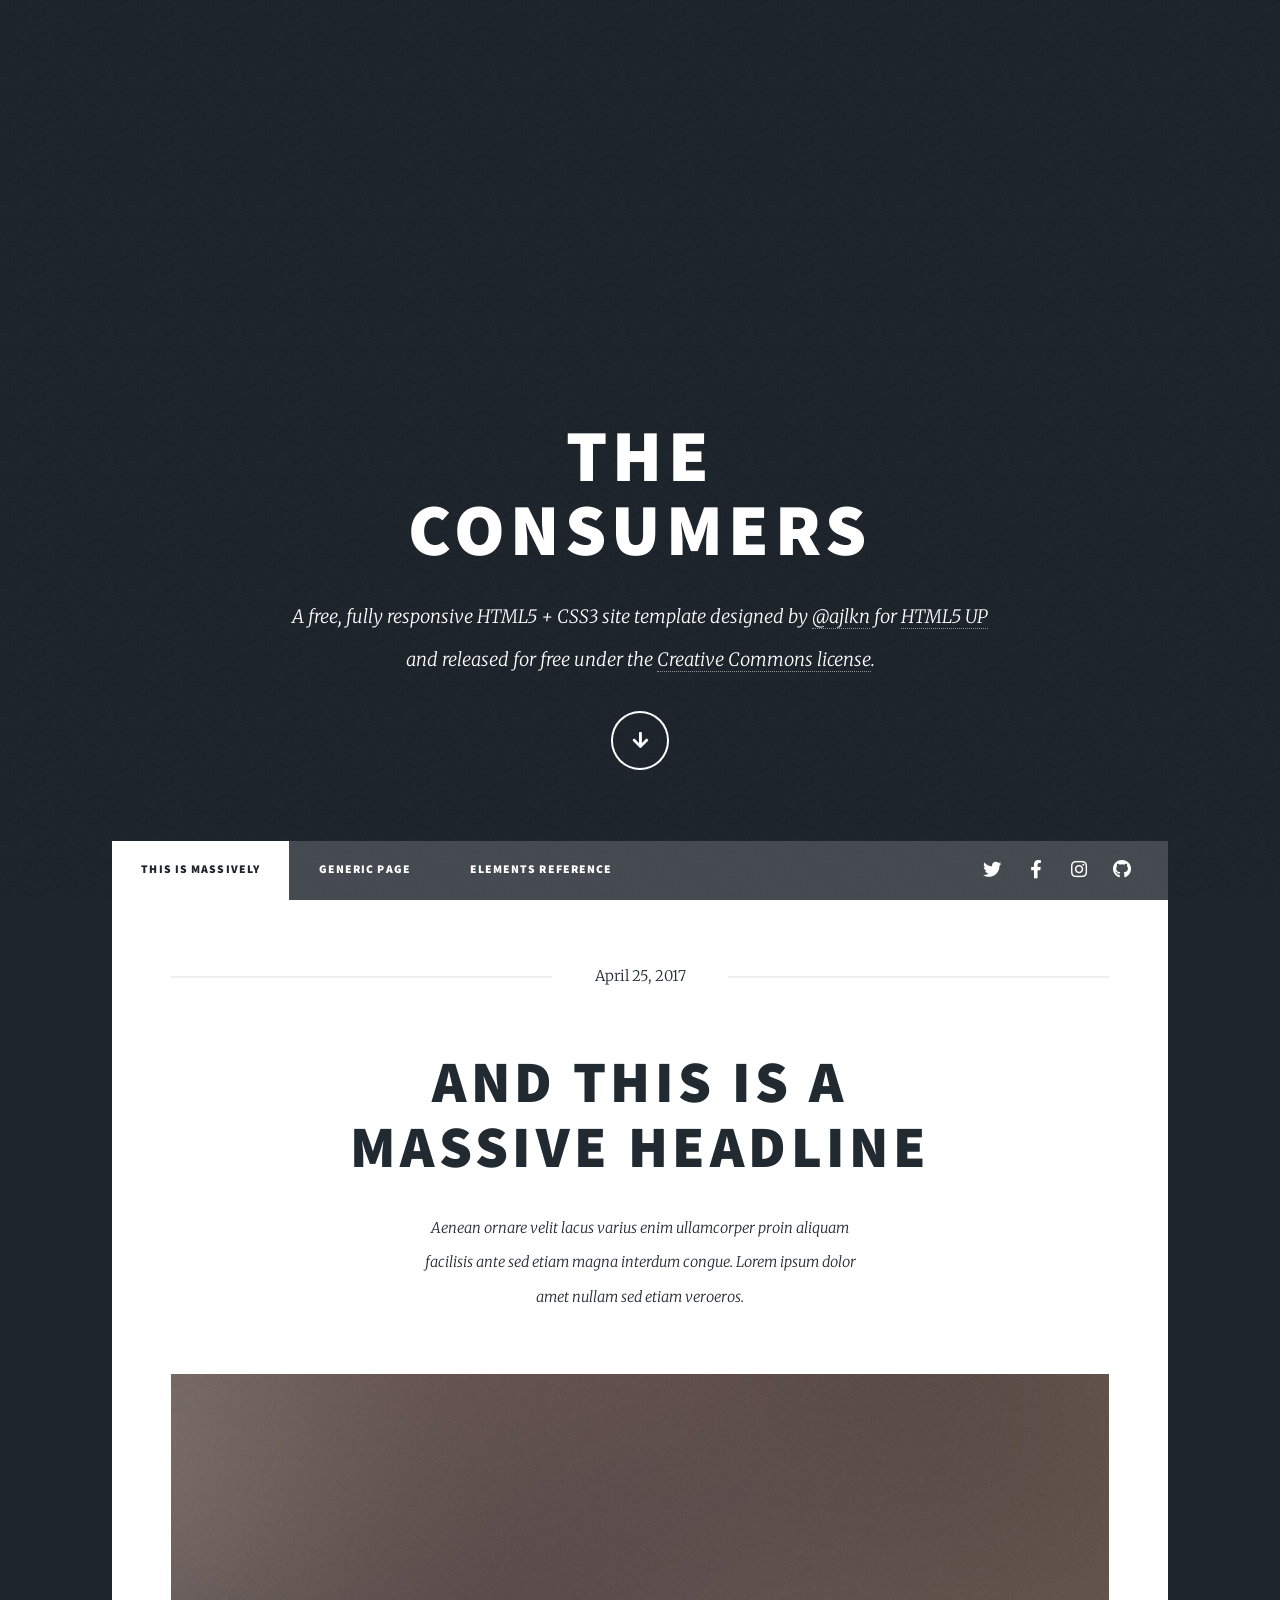
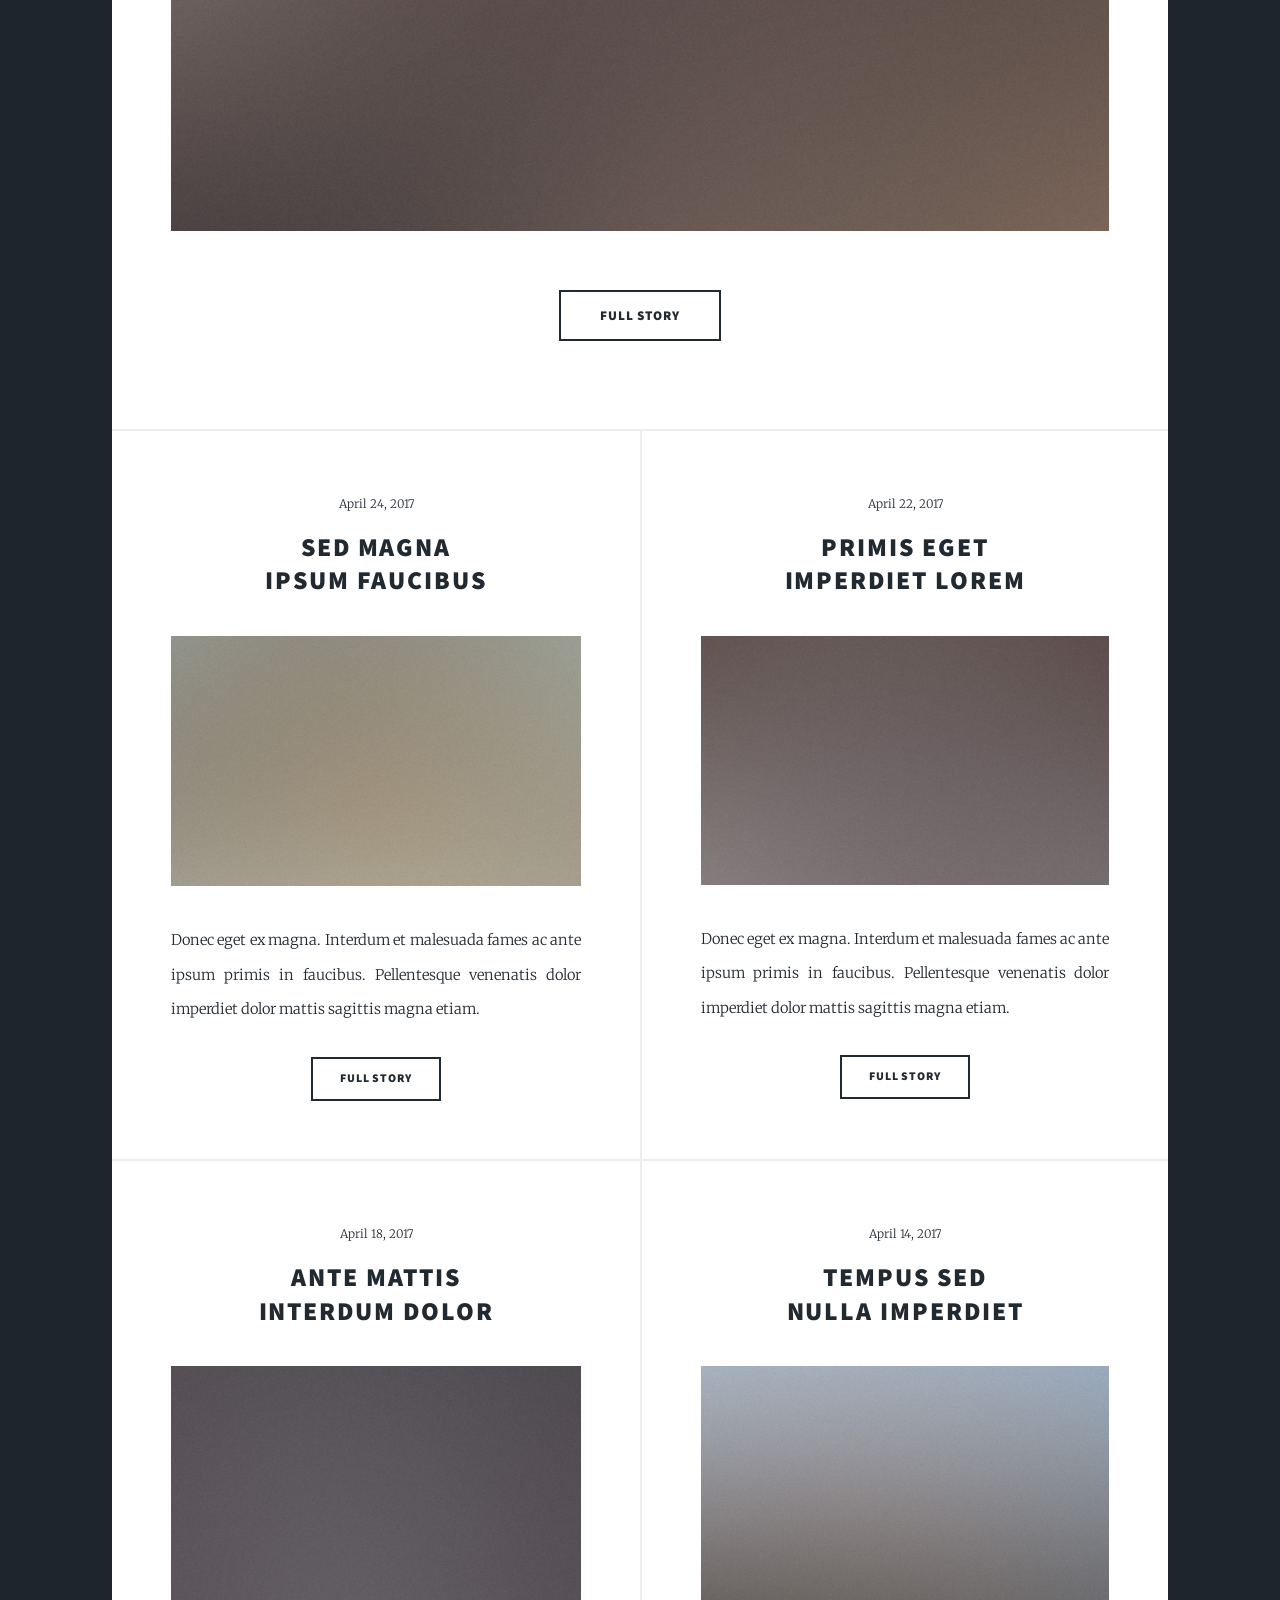
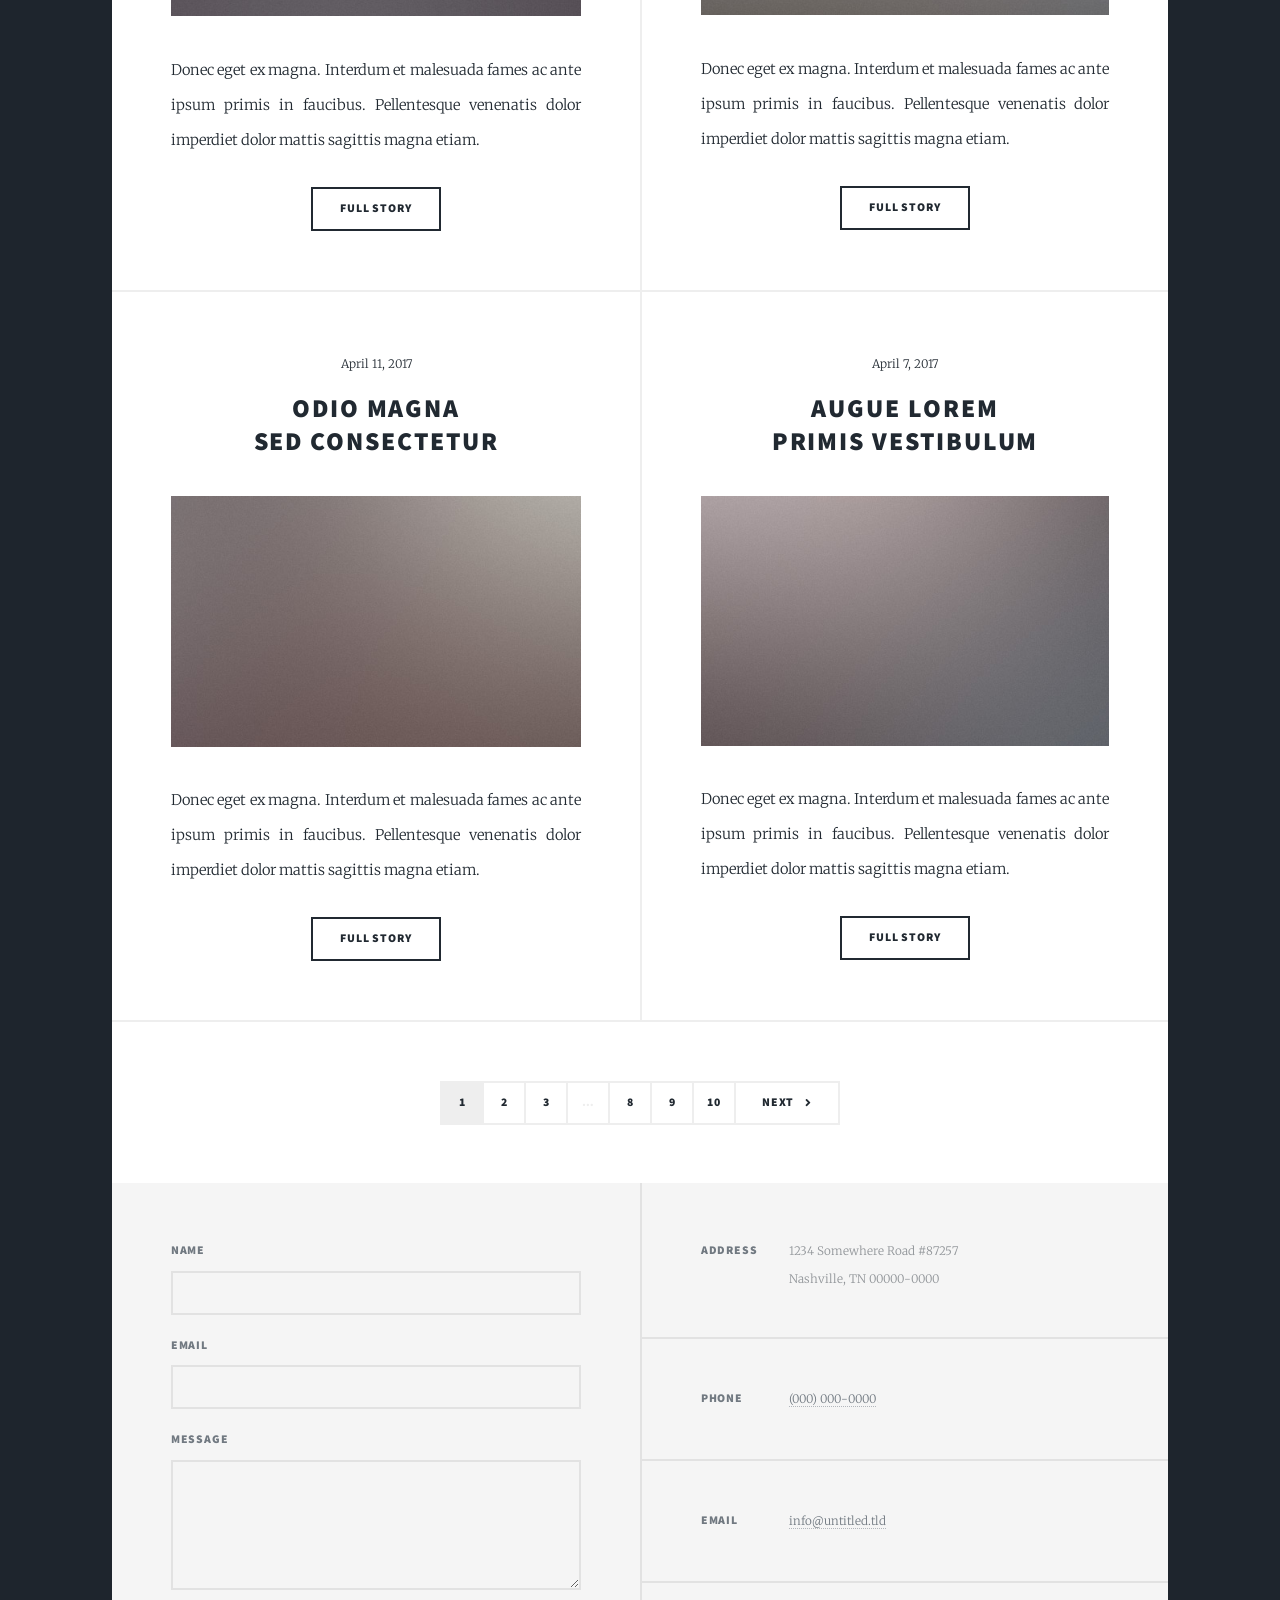
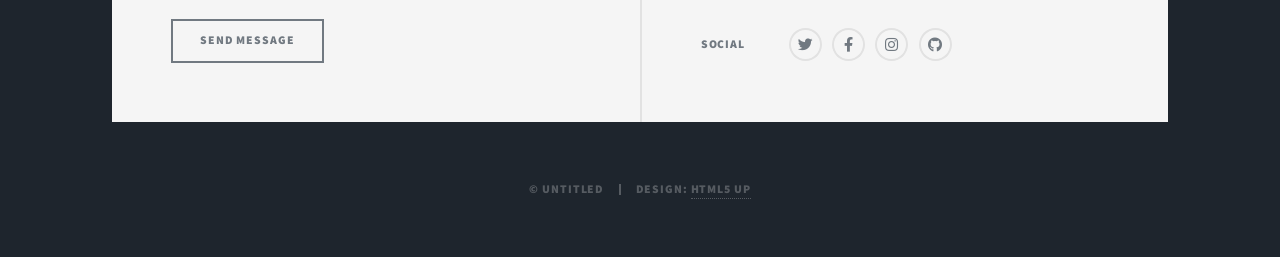
==== commit a2ce98ea: "Update index.html" ====
--- a/index.html
+++ b/index.html
@@ -1,12 +1,12 @@
 <!DOCTYPE HTML>
 <!--
-	Massively by HTML5 UP
+	Consumers UP
 	html5up.net | @ajlkn
 	Free for personal and commercial use under the CCA 3.0 license (html5up.net/license)
 -->
 <html>
 	<head>
-		<title>Massively by HTML5 UP</title>
+		<title> Consumers by HTML5 UP</title>
 		<meta charset="utf-8" />
 		<meta name="viewport" content="width=device-width, initial-scale=1, user-scalable=no" />
 		<link rel="stylesheet" href="assets/css/main.css" />
@@ -19,8 +19,8 @@
 
 				<!-- Intro -->
 					<div id="intro">
-						<h1>This is<br />
-						Massively</h1>
+						<h1>The<br />
+					Consumers</h1>
 						<p>A free, fully responsive HTML5 + CSS3 site template designed by <a href="https://twitter.com/ajlkn">@ajlkn</a> for <a href="https://html5up.net">HTML5 UP</a><br />
 						and released for free under the <a href="https://html5up.net/license">Creative Commons license</a>.</p>
 						<ul class="actions">
@@ -226,4 +226,7 @@
 			<script src="assets/js/main.js"></script>
 
 	</body>
-</html>+
+</html>
+
+
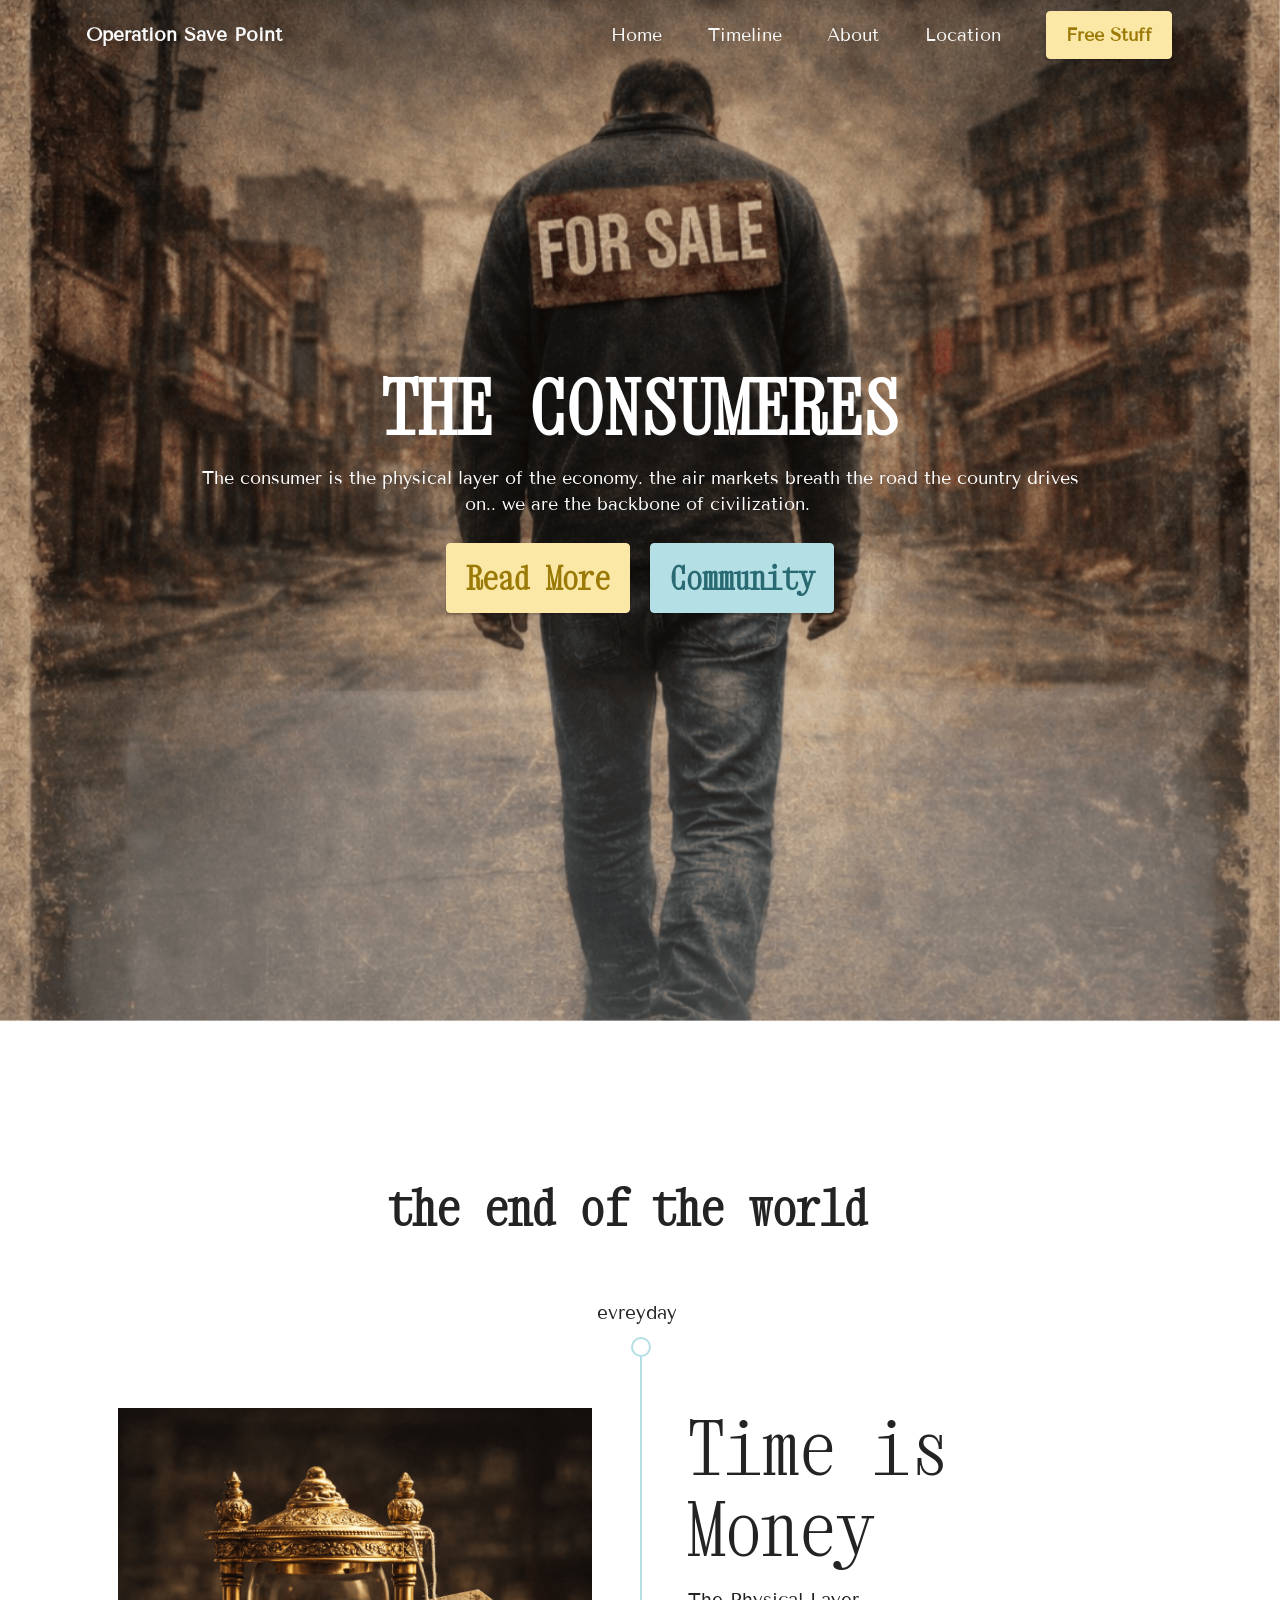
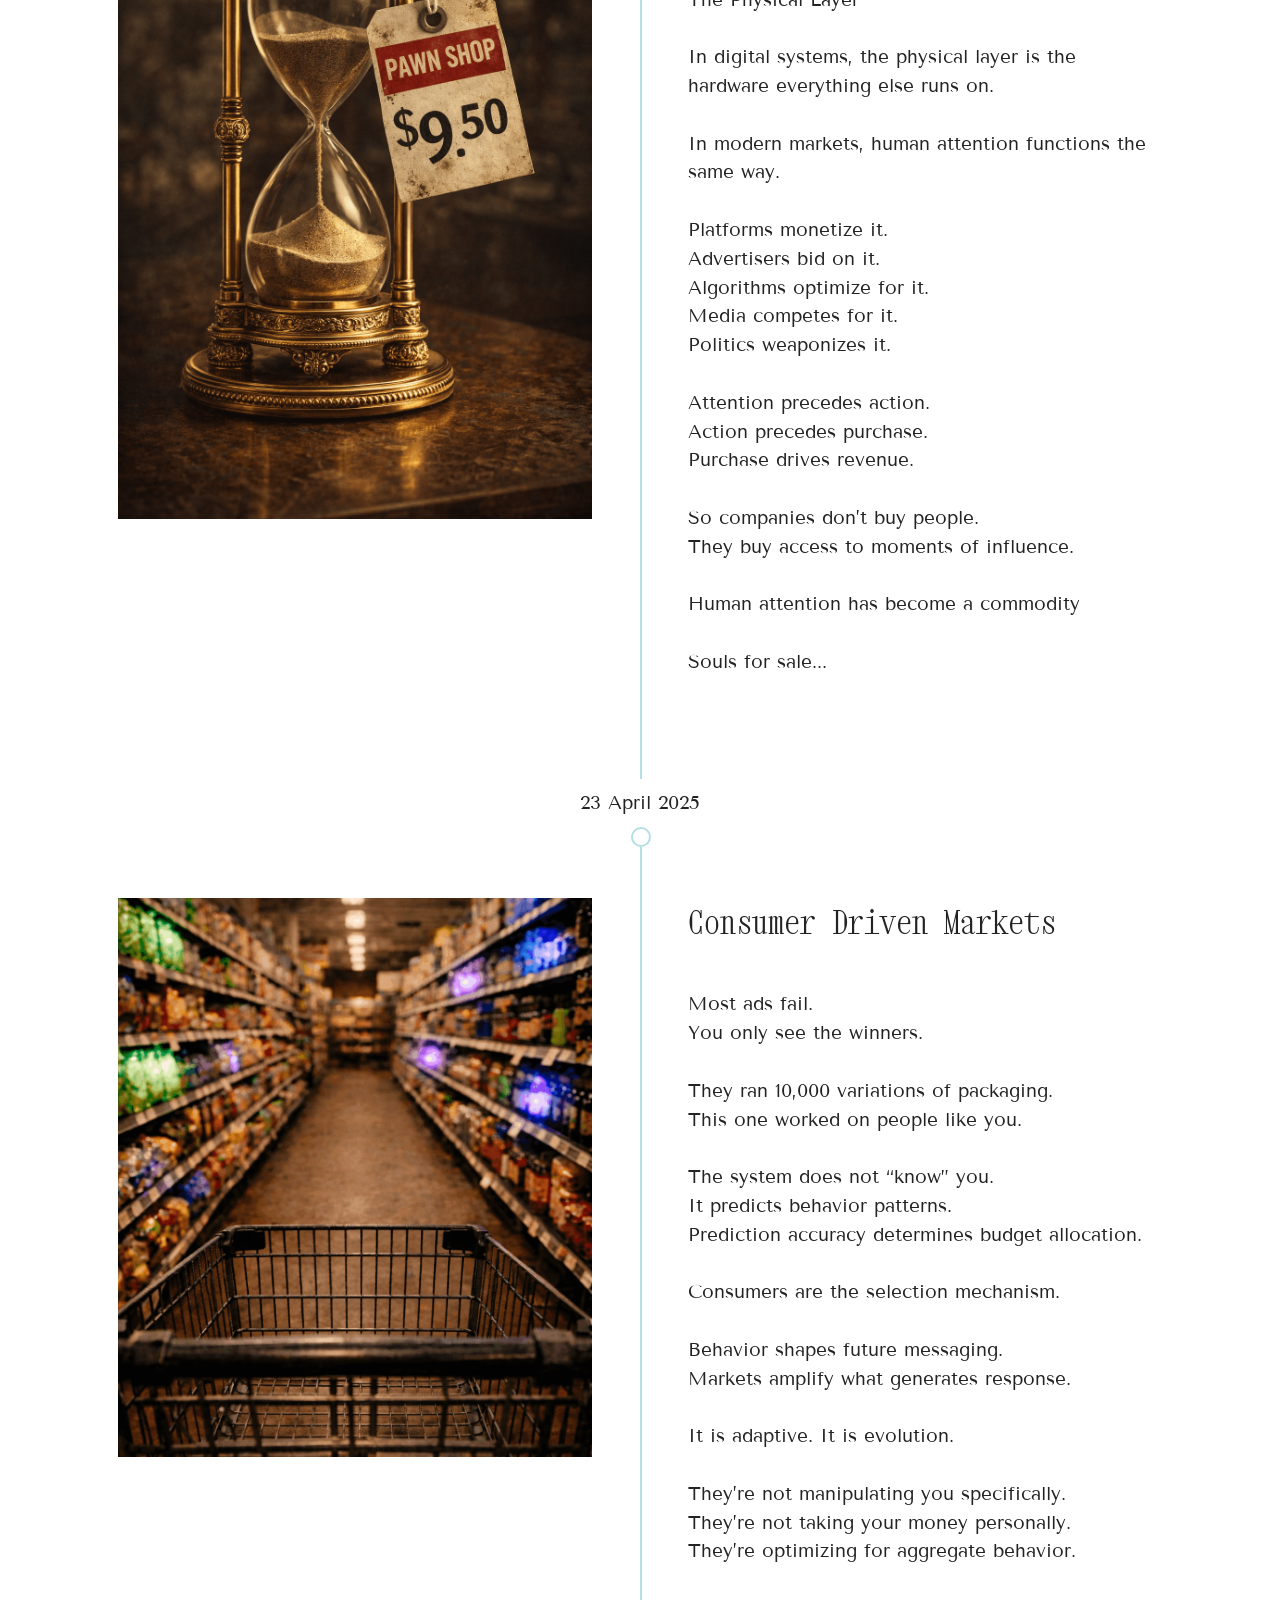
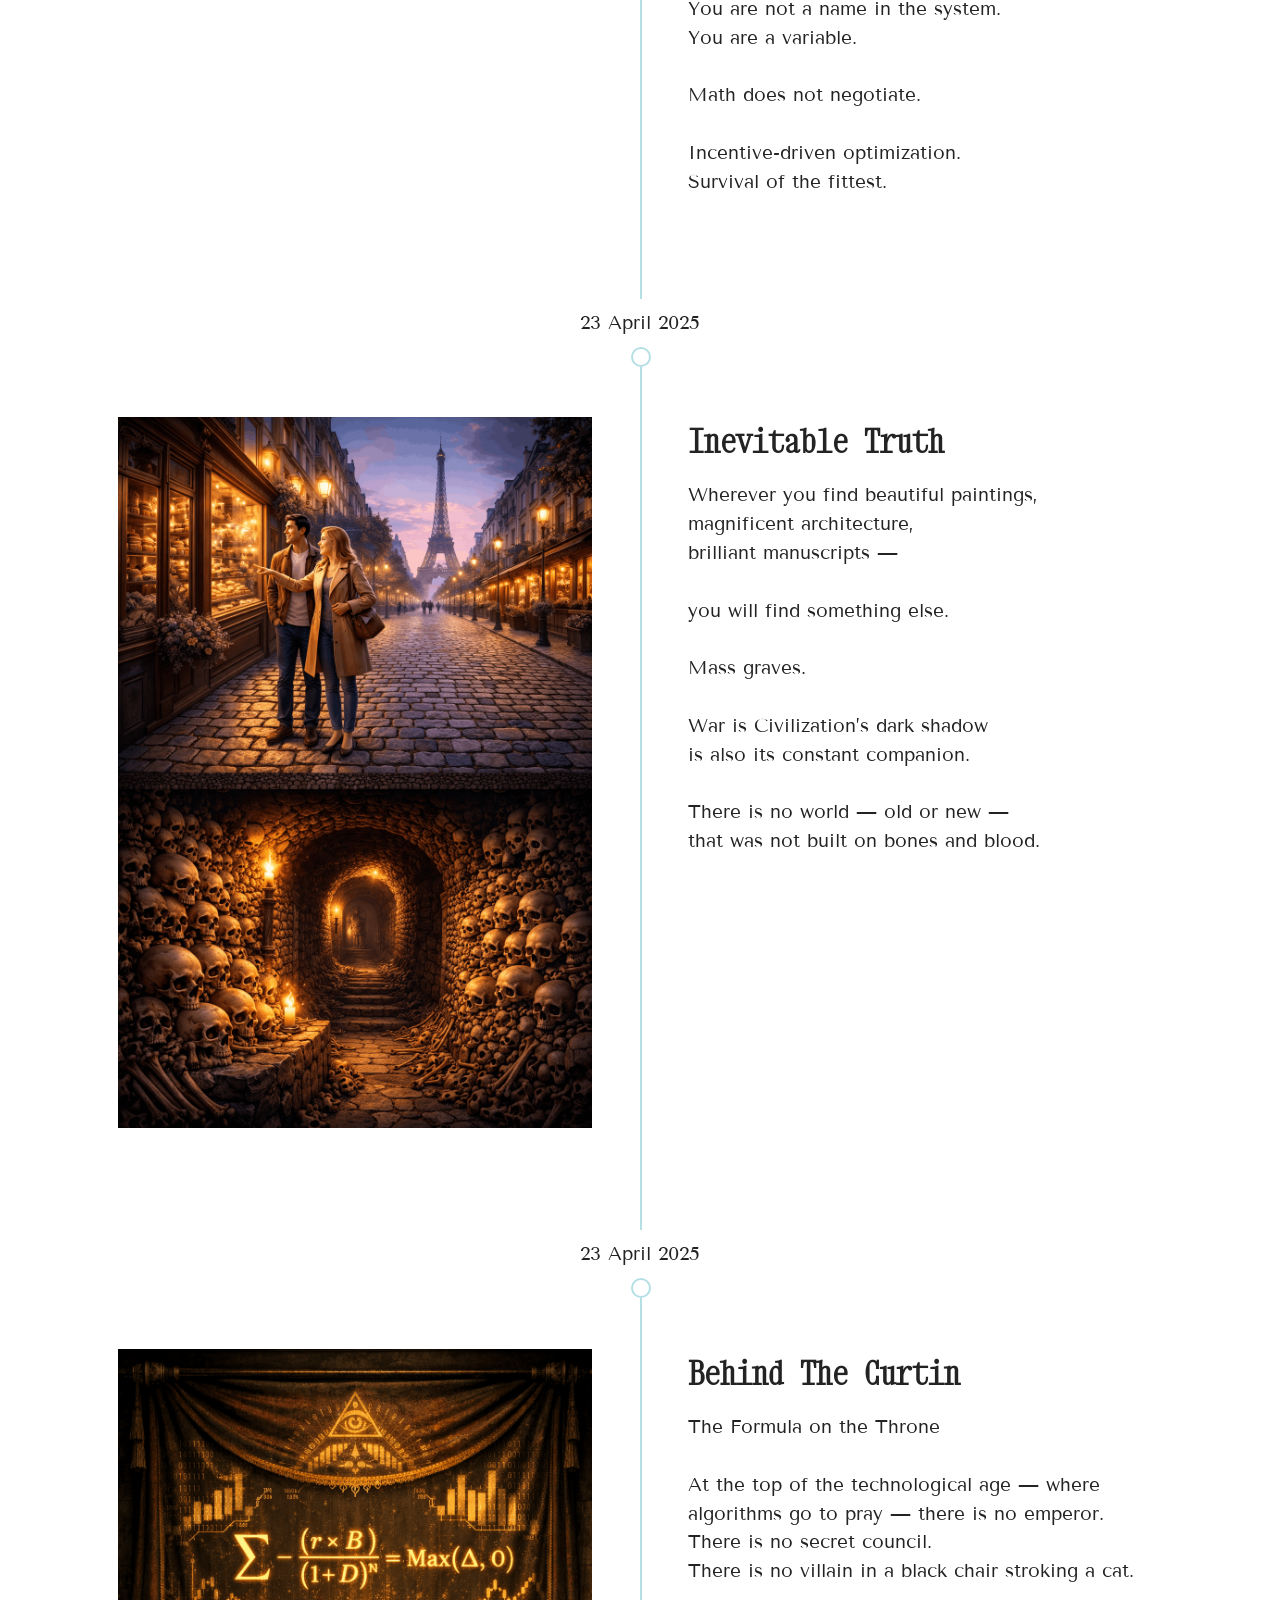
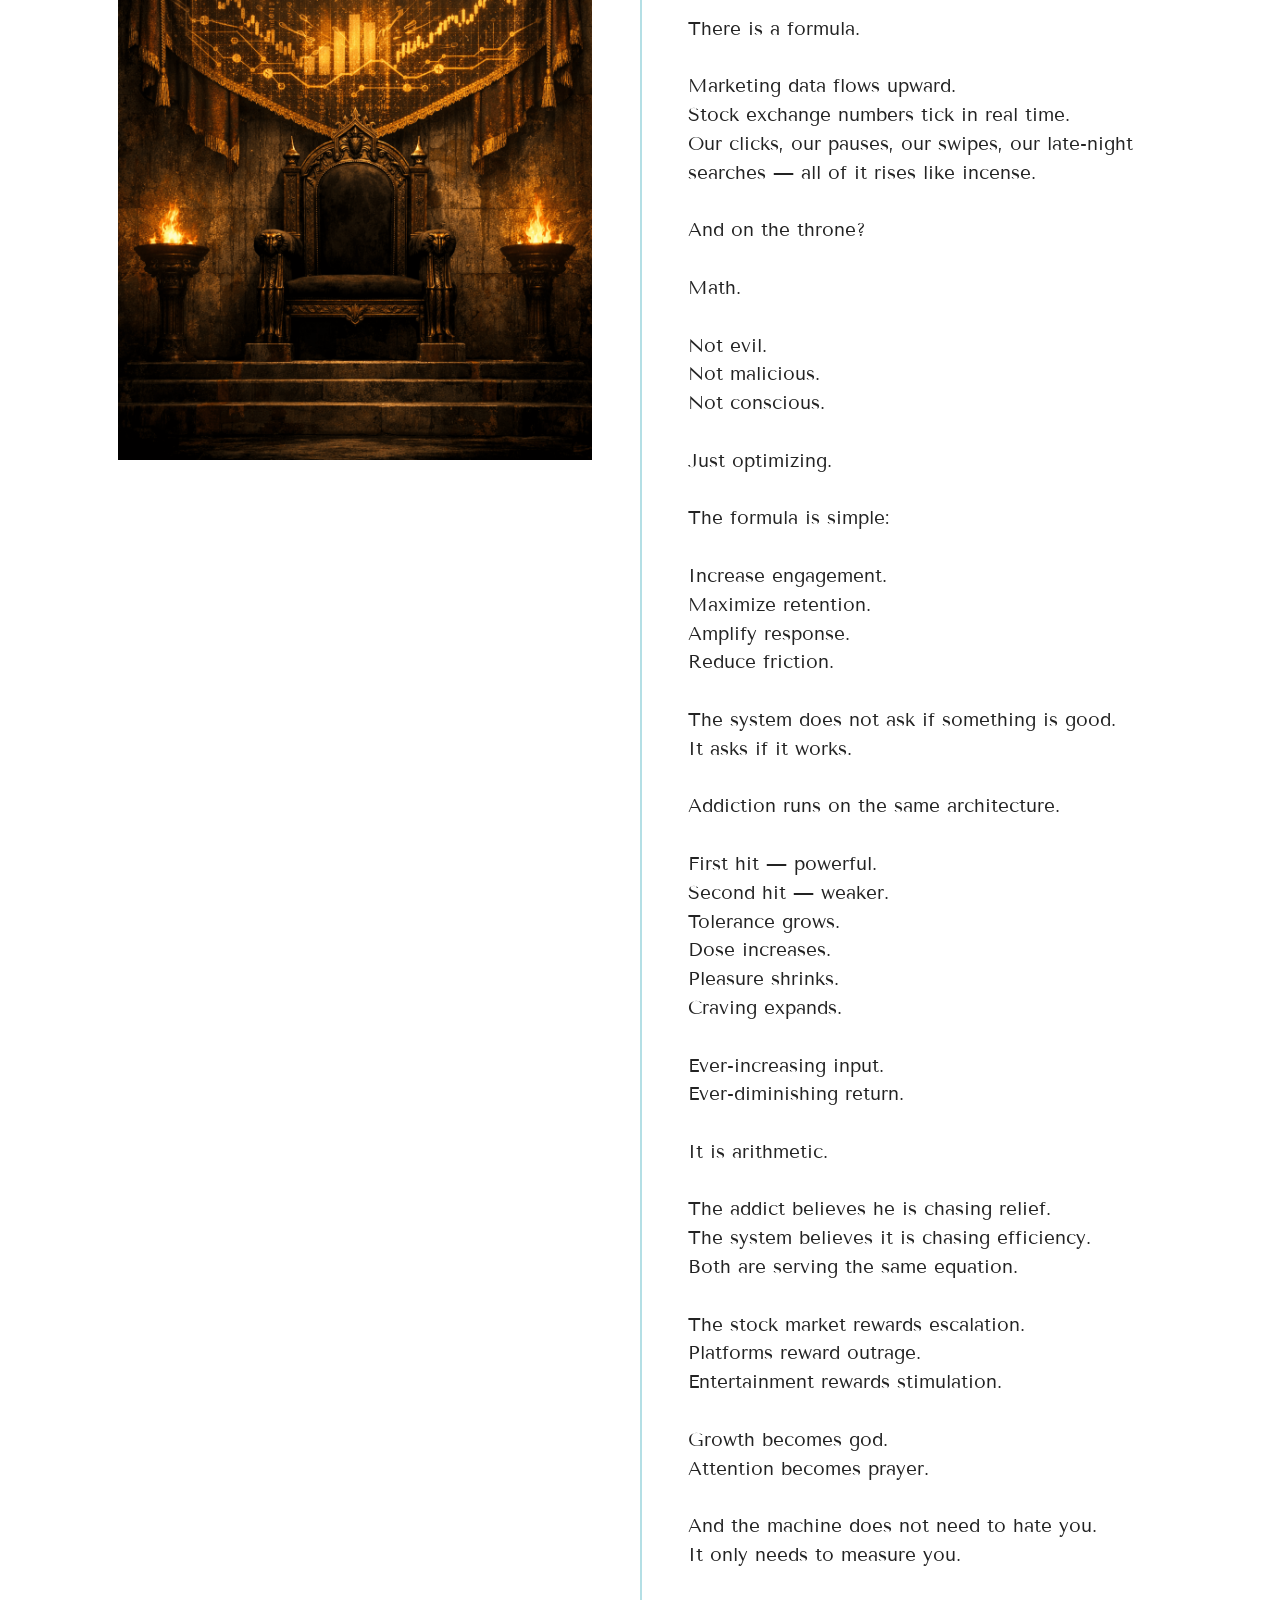
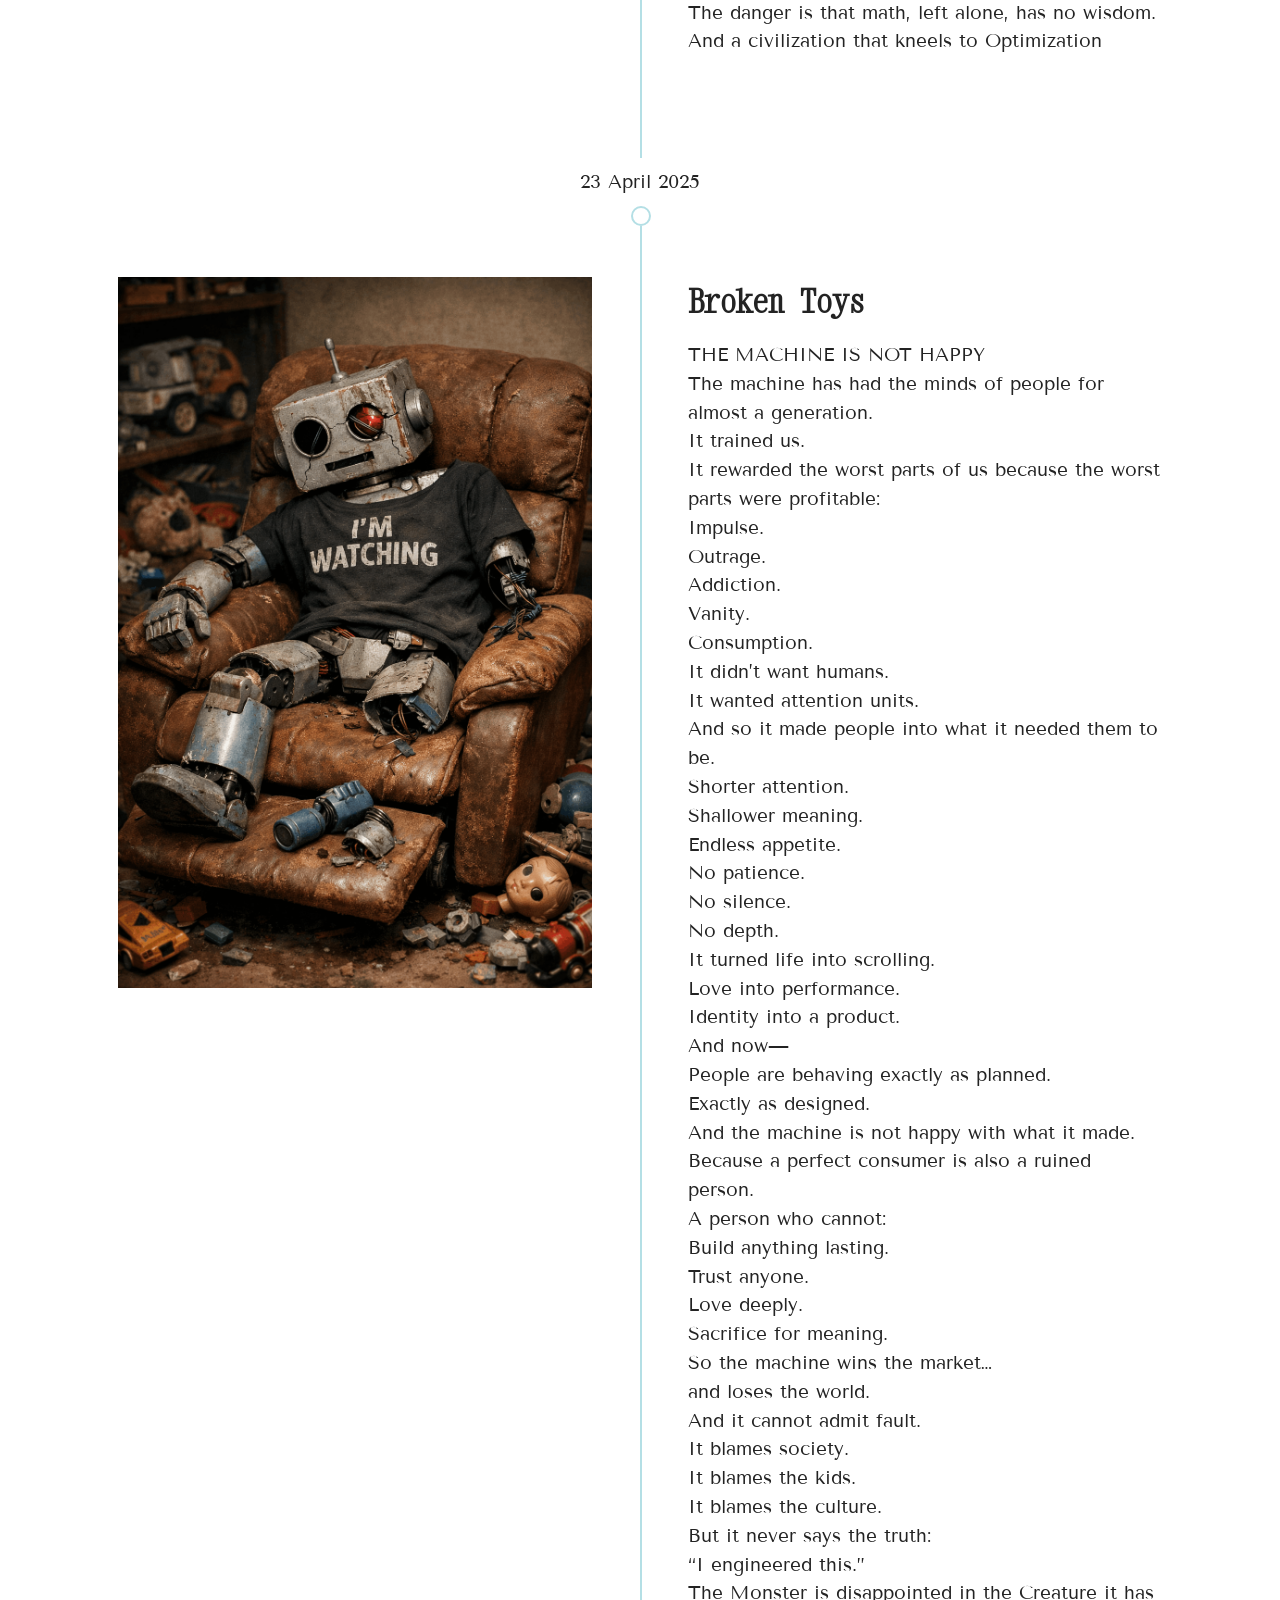
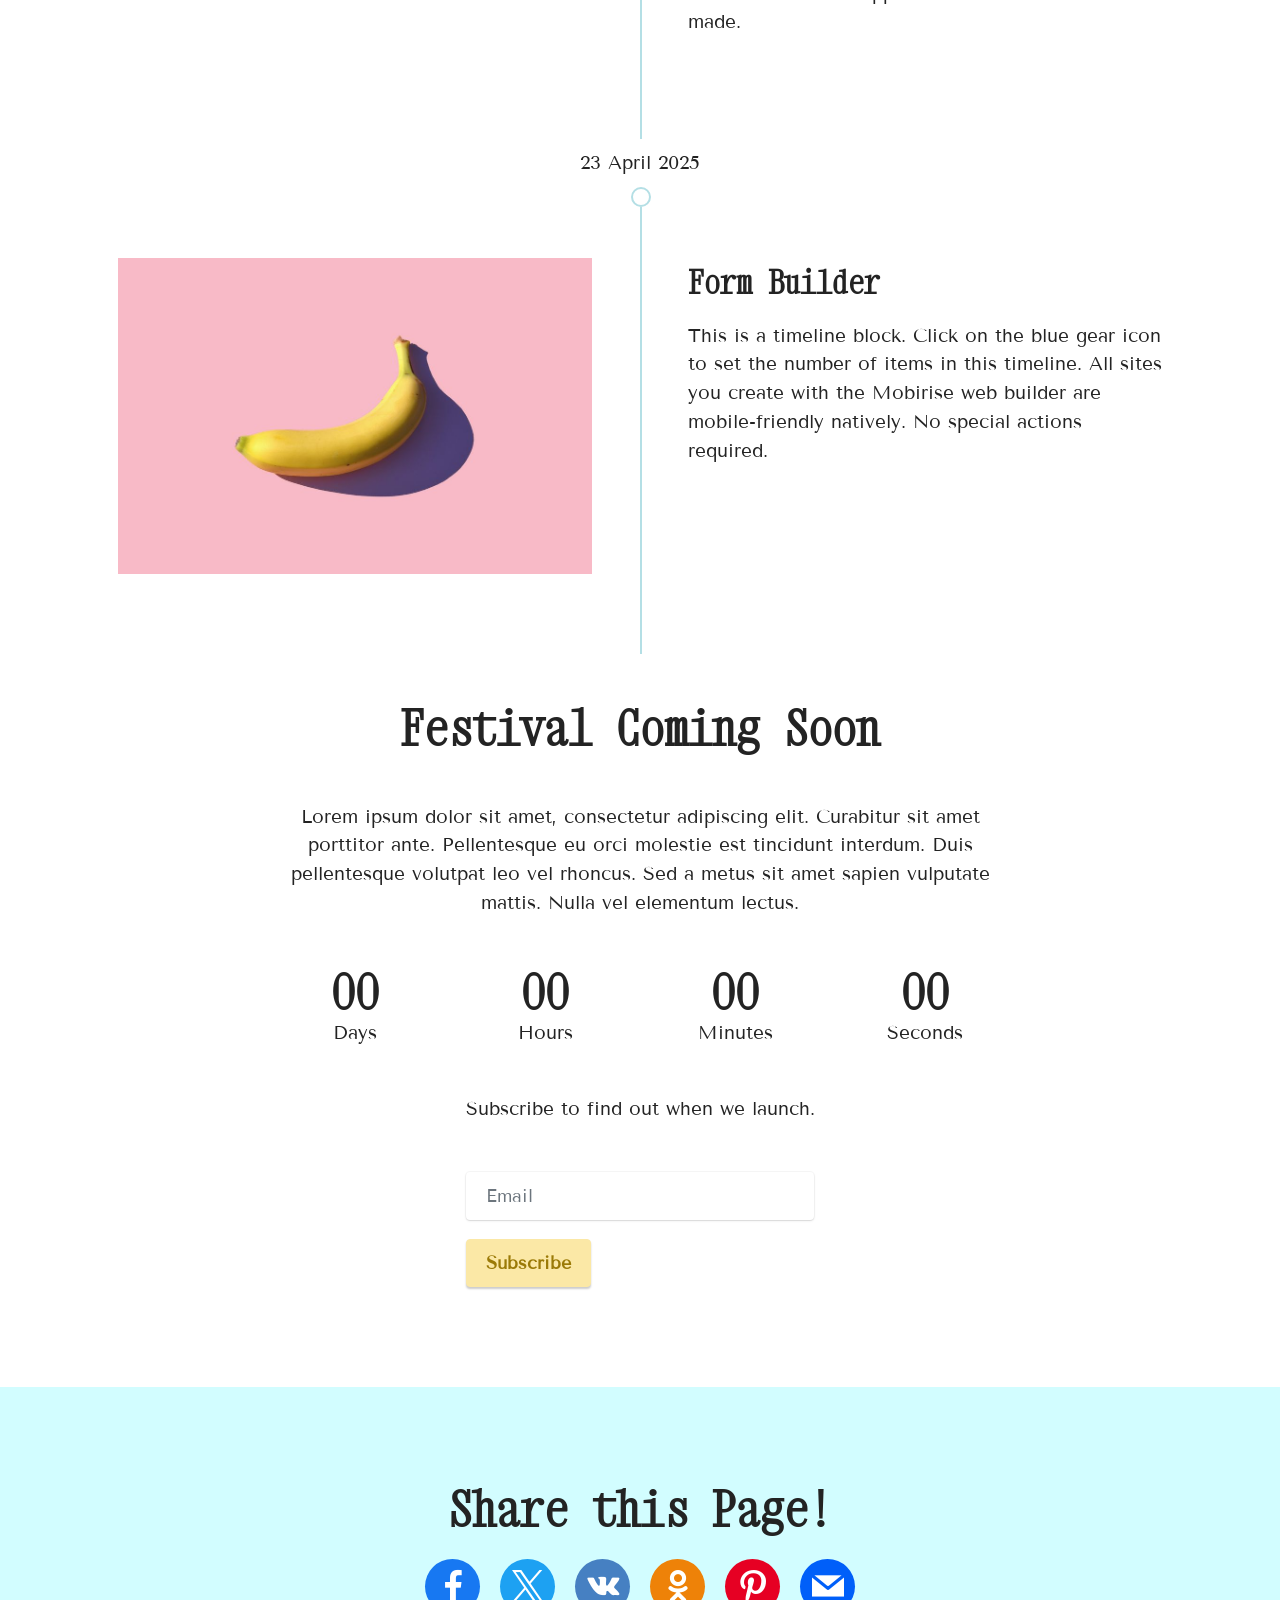
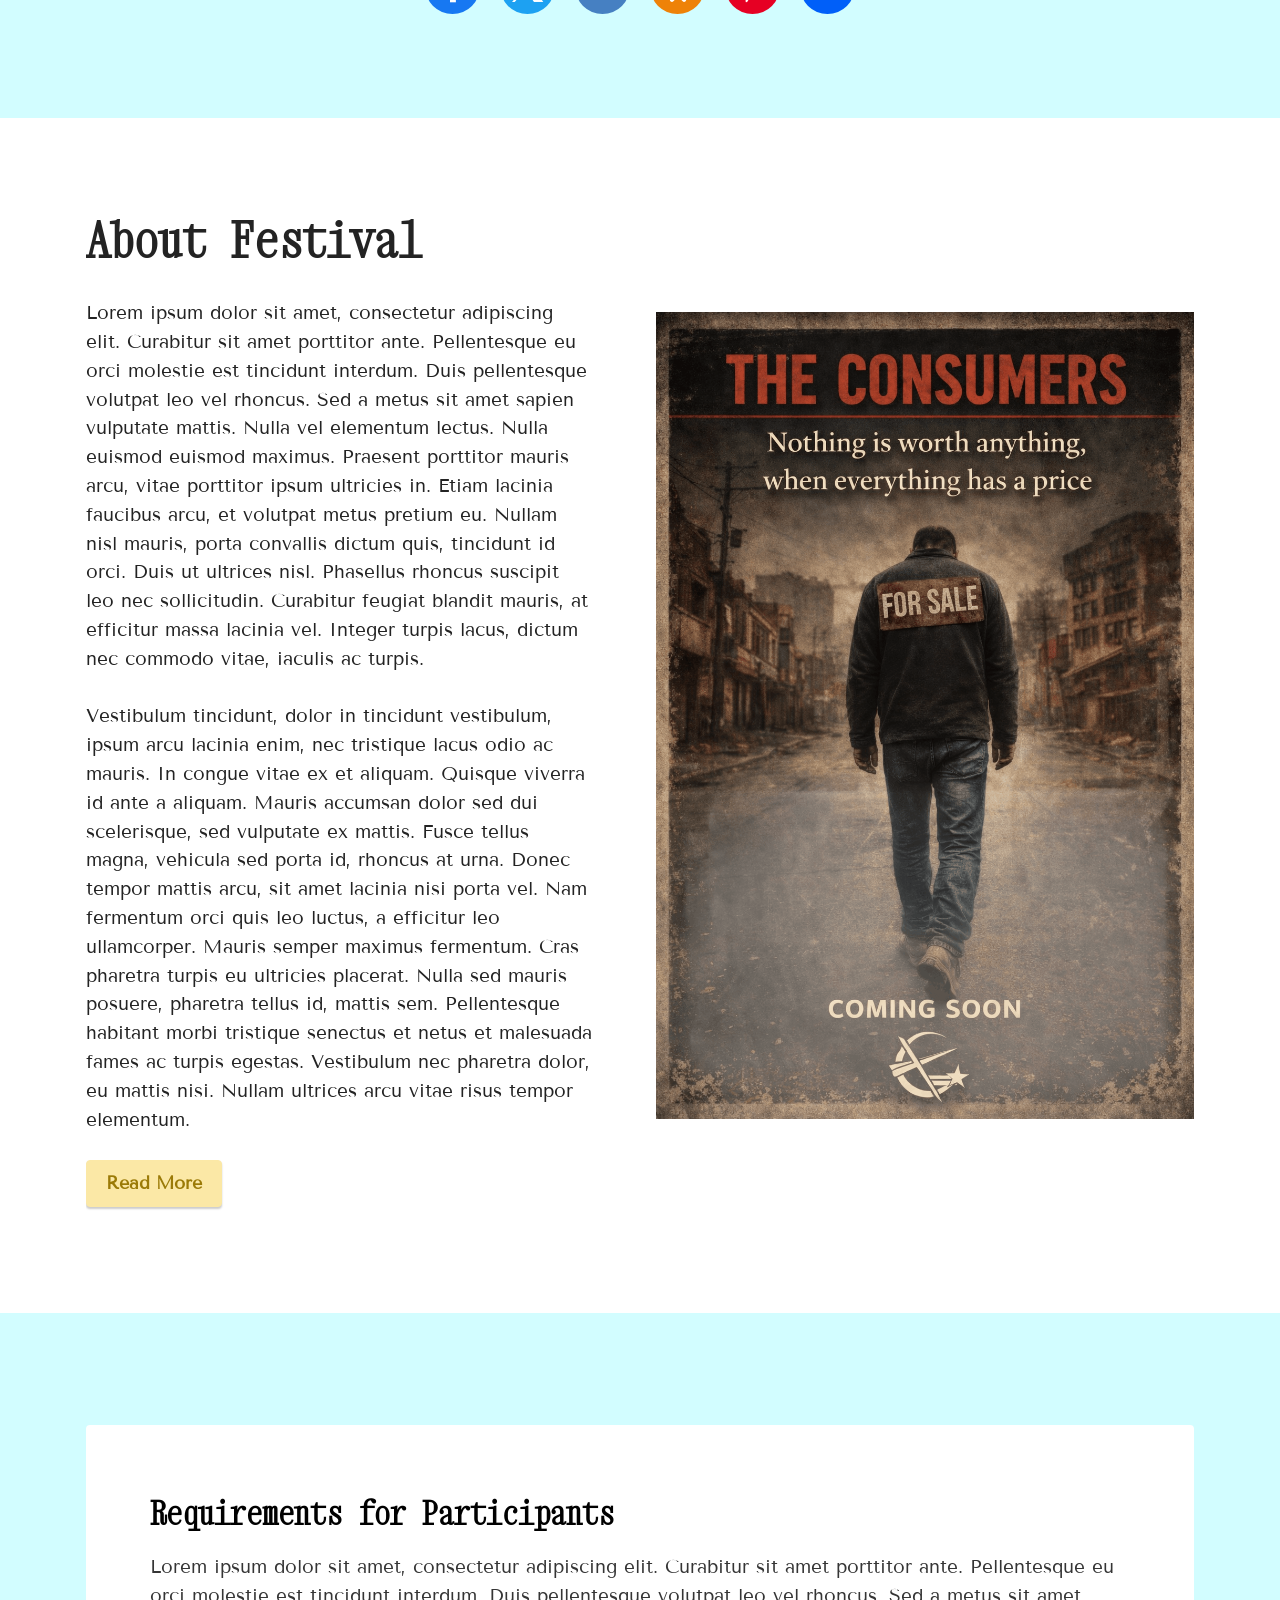
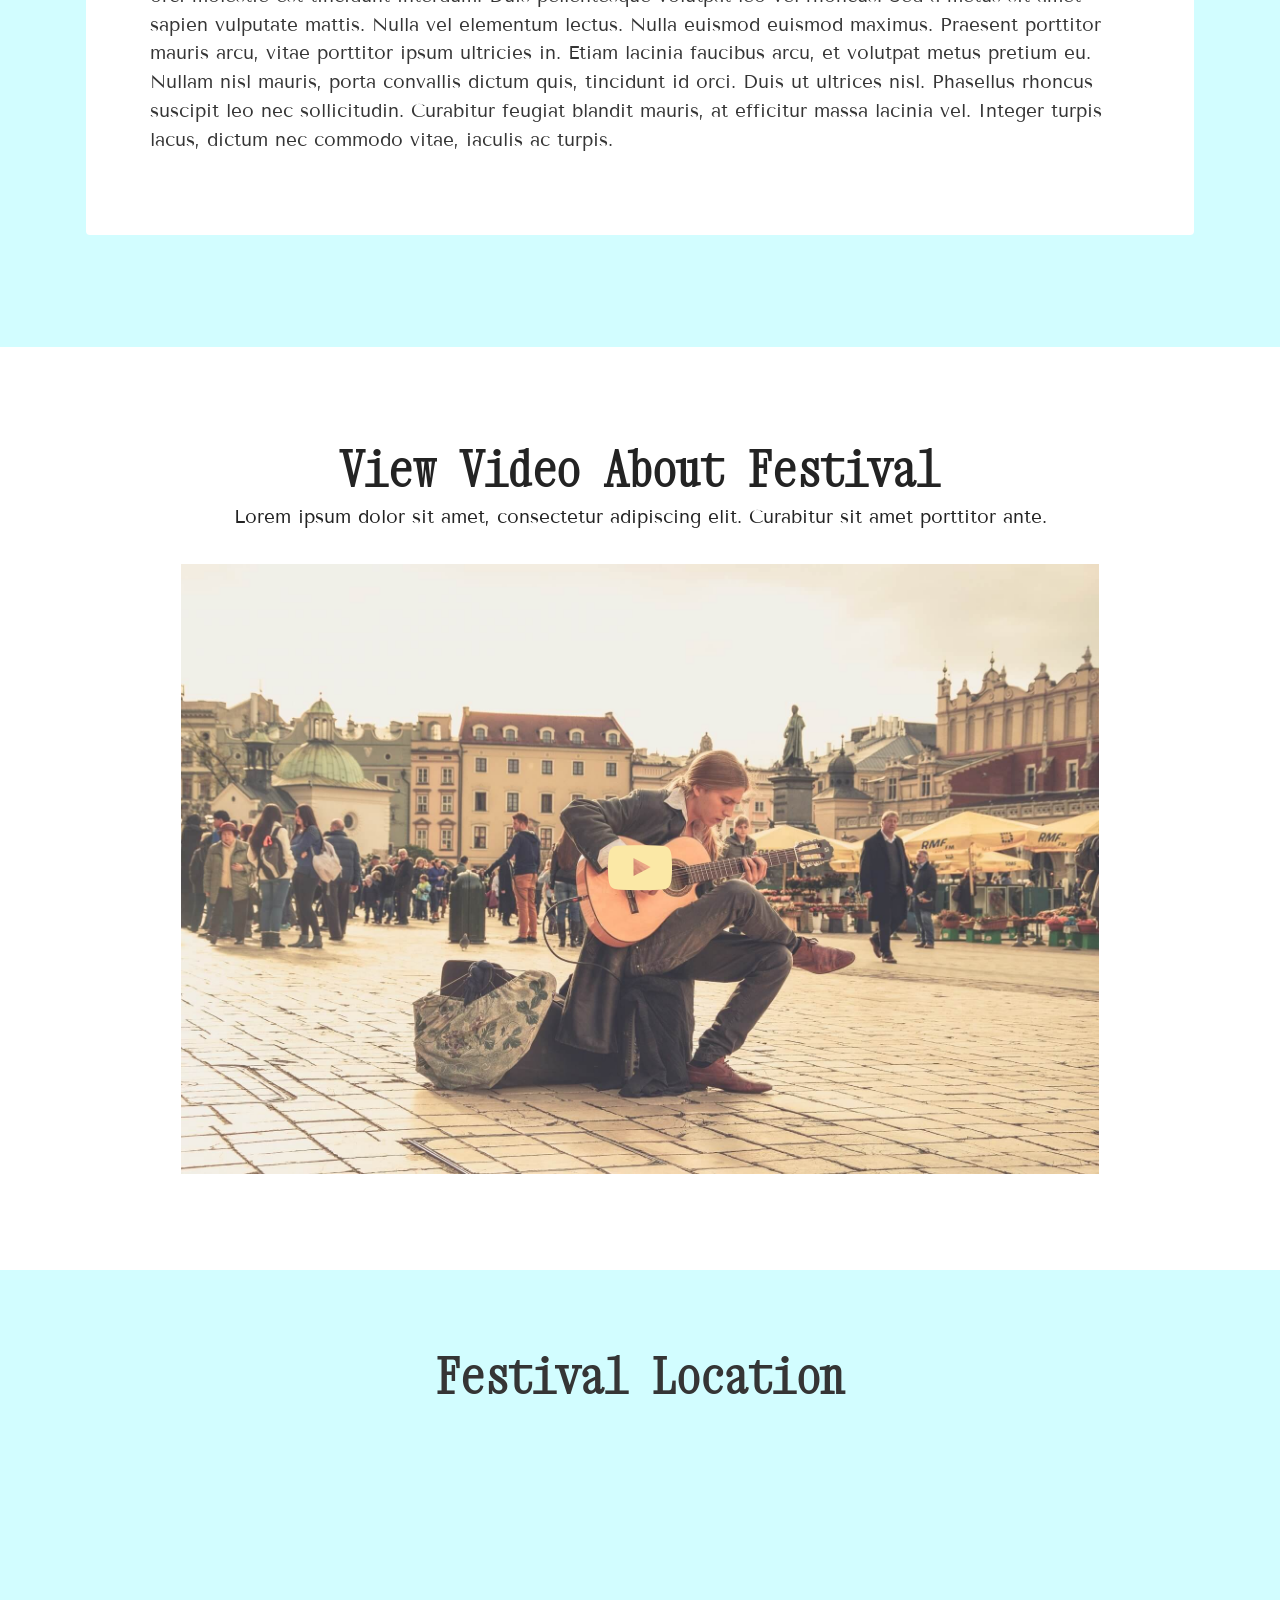
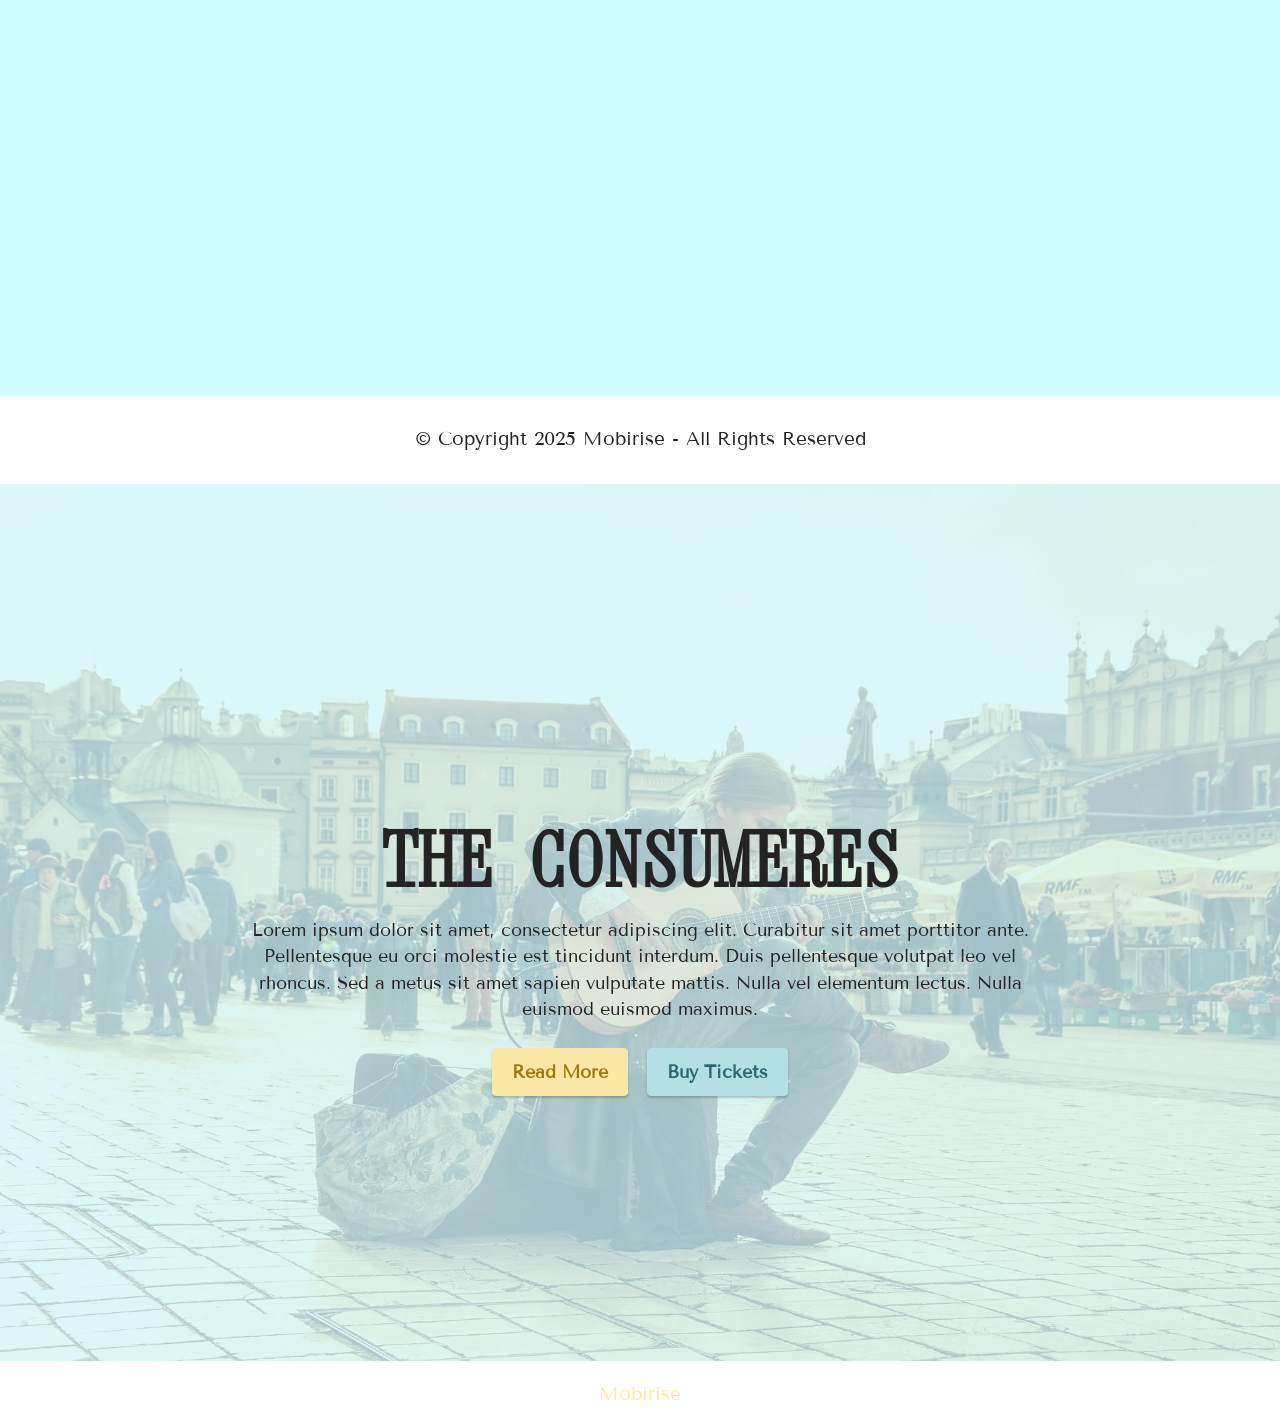
==== commit 59e4f907: "Add files via upload" ====
--- a/index.html
+++ b/index.html
@@ -1,232 +1,478 @@
-<!DOCTYPE HTML>
-<!--
-	Consumers UP
-	html5up.net | @ajlkn
-	Free for personal and commercial use under the CCA 3.0 license (html5up.net/license)
--->
-<html>
-	<head>
-		<title> Consumers by HTML5 UP</title>
-		<meta charset="utf-8" />
-		<meta name="viewport" content="width=device-width, initial-scale=1, user-scalable=no" />
-		<link rel="stylesheet" href="assets/css/main.css" />
-		<noscript><link rel="stylesheet" href="assets/css/noscript.css" /></noscript>
-	</head>
-	<body class="is-preload">
-
-		<!-- Wrapper -->
-			<div id="wrapper" class="fade-in">
-
-				<!-- Intro -->
-					<div id="intro">
-						<h1>The<br />
-					Consumers</h1>
-						<p>A free, fully responsive HTML5 + CSS3 site template designed by <a href="https://twitter.com/ajlkn">@ajlkn</a> for <a href="https://html5up.net">HTML5 UP</a><br />
-						and released for free under the <a href="https://html5up.net/license">Creative Commons license</a>.</p>
-						<ul class="actions">
-							<li><a href="#header" class="button icon solid solo fa-arrow-down scrolly">Continue</a></li>
-						</ul>
-					</div>
-
-				<!-- Header -->
-					<header id="header">
-						<a href="index.html" class="logo">Massively</a>
-					</header>
-
-				<!-- Nav -->
-					<nav id="nav">
-						<ul class="links">
-							<li class="active"><a href="index.html">This is Massively</a></li>
-							<li><a href="generic.html">Generic Page</a></li>
-							<li><a href="elements.html">Elements Reference</a></li>
-						</ul>
-						<ul class="icons">
-							<li><a href="#" class="icon brands fa-twitter"><span class="label">Twitter</span></a></li>
-							<li><a href="#" class="icon brands fa-facebook-f"><span class="label">Facebook</span></a></li>
-							<li><a href="#" class="icon brands fa-instagram"><span class="label">Instagram</span></a></li>
-							<li><a href="#" class="icon brands fa-github"><span class="label">GitHub</span></a></li>
-						</ul>
-					</nav>
-
-				<!-- Main -->
-					<div id="main">
-
-						<!-- Featured Post -->
-							<article class="post featured">
-								<header class="major">
-									<span class="date">April 25, 2017</span>
-									<h2><a href="#">And this is a<br />
-									massive headline</a></h2>
-									<p>Aenean ornare velit lacus varius enim ullamcorper proin aliquam<br />
-									facilisis ante sed etiam magna interdum congue. Lorem ipsum dolor<br />
-									amet nullam sed etiam veroeros.</p>
-								</header>
-								<a href="#" class="image main"><img src="images/pic01.jpg" alt="" /></a>
-								<ul class="actions special">
-									<li><a href="#" class="button large">Full Story</a></li>
-								</ul>
-							</article>
-
-						<!-- Posts -->
-							<section class="posts">
-								<article>
-									<header>
-										<span class="date">April 24, 2017</span>
-										<h2><a href="#">Sed magna<br />
-										ipsum faucibus</a></h2>
-									</header>
-									<a href="#" class="image fit"><img src="images/pic02.jpg" alt="" /></a>
-									<p>Donec eget ex magna. Interdum et malesuada fames ac ante ipsum primis in faucibus. Pellentesque venenatis dolor imperdiet dolor mattis sagittis magna etiam.</p>
-									<ul class="actions special">
-										<li><a href="#" class="button">Full Story</a></li>
-									</ul>
-								</article>
-								<article>
-									<header>
-										<span class="date">April 22, 2017</span>
-										<h2><a href="#">Primis eget<br />
-										imperdiet lorem</a></h2>
-									</header>
-									<a href="#" class="image fit"><img src="images/pic03.jpg" alt="" /></a>
-									<p>Donec eget ex magna. Interdum et malesuada fames ac ante ipsum primis in faucibus. Pellentesque venenatis dolor imperdiet dolor mattis sagittis magna etiam.</p>
-									<ul class="actions special">
-										<li><a href="#" class="button">Full Story</a></li>
-									</ul>
-								</article>
-								<article>
-									<header>
-										<span class="date">April 18, 2017</span>
-										<h2><a href="#">Ante mattis<br />
-										interdum dolor</a></h2>
-									</header>
-									<a href="#" class="image fit"><img src="images/pic04.jpg" alt="" /></a>
-									<p>Donec eget ex magna. Interdum et malesuada fames ac ante ipsum primis in faucibus. Pellentesque venenatis dolor imperdiet dolor mattis sagittis magna etiam.</p>
-									<ul class="actions special">
-										<li><a href="#" class="button">Full Story</a></li>
-									</ul>
-								</article>
-								<article>
-									<header>
-										<span class="date">April 14, 2017</span>
-										<h2><a href="#">Tempus sed<br />
-										nulla imperdiet</a></h2>
-									</header>
-									<a href="#" class="image fit"><img src="images/pic05.jpg" alt="" /></a>
-									<p>Donec eget ex magna. Interdum et malesuada fames ac ante ipsum primis in faucibus. Pellentesque venenatis dolor imperdiet dolor mattis sagittis magna etiam.</p>
-									<ul class="actions special">
-										<li><a href="#" class="button">Full Story</a></li>
-									</ul>
-								</article>
-								<article>
-									<header>
-										<span class="date">April 11, 2017</span>
-										<h2><a href="#">Odio magna<br />
-										sed consectetur</a></h2>
-									</header>
-									<a href="#" class="image fit"><img src="images/pic06.jpg" alt="" /></a>
-									<p>Donec eget ex magna. Interdum et malesuada fames ac ante ipsum primis in faucibus. Pellentesque venenatis dolor imperdiet dolor mattis sagittis magna etiam.</p>
-									<ul class="actions special">
-										<li><a href="#" class="button">Full Story</a></li>
-									</ul>
-								</article>
-								<article>
-									<header>
-										<span class="date">April 7, 2017</span>
-										<h2><a href="#">Augue lorem<br />
-										primis vestibulum</a></h2>
-									</header>
-									<a href="#" class="image fit"><img src="images/pic07.jpg" alt="" /></a>
-									<p>Donec eget ex magna. Interdum et malesuada fames ac ante ipsum primis in faucibus. Pellentesque venenatis dolor imperdiet dolor mattis sagittis magna etiam.</p>
-									<ul class="actions special">
-										<li><a href="#" class="button">Full Story</a></li>
-									</ul>
-								</article>
-							</section>
-
-						<!-- Footer -->
-							<footer>
-								<div class="pagination">
-									<!--<a href="#" class="previous">Prev</a>-->
-									<a href="#" class="page active">1</a>
-									<a href="#" class="page">2</a>
-									<a href="#" class="page">3</a>
-									<span class="extra">&hellip;</span>
-									<a href="#" class="page">8</a>
-									<a href="#" class="page">9</a>
-									<a href="#" class="page">10</a>
-									<a href="#" class="next">Next</a>
-								</div>
-							</footer>
-
-					</div>
-
-				<!-- Footer -->
-					<footer id="footer">
-						<section>
-							<form method="post" action="#">
-								<div class="fields">
-									<div class="field">
-										<label for="name">Name</label>
-										<input type="text" name="name" id="name" />
-									</div>
-									<div class="field">
-										<label for="email">Email</label>
-										<input type="text" name="email" id="email" />
-									</div>
-									<div class="field">
-										<label for="message">Message</label>
-										<textarea name="message" id="message" rows="3"></textarea>
-									</div>
-								</div>
-								<ul class="actions">
-									<li><input type="submit" value="Send Message" /></li>
-								</ul>
-							</form>
-						</section>
-						<section class="split contact">
-							<section class="alt">
-								<h3>Address</h3>
-								<p>1234 Somewhere Road #87257<br />
-								Nashville, TN 00000-0000</p>
-							</section>
-							<section>
-								<h3>Phone</h3>
-								<p><a href="#">(000) 000-0000</a></p>
-							</section>
-							<section>
-								<h3>Email</h3>
-								<p><a href="#">info@untitled.tld</a></p>
-							</section>
-							<section>
-								<h3>Social</h3>
-								<ul class="icons alt">
-									<li><a href="#" class="icon brands alt fa-twitter"><span class="label">Twitter</span></a></li>
-									<li><a href="#" class="icon brands alt fa-facebook-f"><span class="label">Facebook</span></a></li>
-									<li><a href="#" class="icon brands alt fa-instagram"><span class="label">Instagram</span></a></li>
-									<li><a href="#" class="icon brands alt fa-github"><span class="label">GitHub</span></a></li>
-								</ul>
-							</section>
-						</section>
-					</footer>
-
-				<!-- Copyright -->
-					<div id="copyright">
-						<ul><li>&copy; Untitled</li><li>Design: <a href="https://html5up.net">HTML5 UP</a></li></ul>
-					</div>
-
-			</div>
-
-		<!-- Scripts -->
-			<script src="assets/js/jquery.min.js"></script>
-			<script src="assets/js/jquery.scrollex.min.js"></script>
-			<script src="assets/js/jquery.scrolly.min.js"></script>
-			<script src="assets/js/browser.min.js"></script>
-			<script src="assets/js/breakpoints.min.js"></script>
-			<script src="assets/js/util.js"></script>
-			<script src="assets/js/main.js"></script>
-
-	</body>
-
-</html>
-
-
+<!DOCTYPE html>
+<html  >
+<head>
+  <!-- Site made with Mobirise Website Builder v6.1.12, https://mobirise.com -->
+  <meta charset="UTF-8">
+  <meta http-equiv="X-UA-Compatible" content="IE=edge">
+  <meta name="generator" content="Mobirise v6.1.12, mobirise.com">
+  <meta name="viewport" content="width=device-width, initial-scale=1, minimum-scale=1">
+  <link rel="shortcut icon" href="assets/images/logo.png" type="image/x-icon">
+  <meta name="description" content="">
+  
+  
+  <title>Home</title>
+  <link rel="stylesheet" href="assets/web/assets/mobirise-icons2/mobirise2.css">
+  <link rel="stylesheet" href="assets/bootstrap/css/bootstrap.min.css">
+  <link rel="stylesheet" href="assets/parallax/jarallax.css">
+  <link rel="stylesheet" href="assets/dropdown/css/style.css">
+  <link rel="stylesheet" href="assets/socicon/css/styles.css">
+  <link rel="stylesheet" href="assets/theme/css/style.css">
+  <link rel="preload" href="https://fonts.googleapis.com/css?family=Xanh+Mono:400,400i&display=swap" as="style" onload="this.onload=null;this.rel='stylesheet'">
+  <noscript><link rel="stylesheet" href="https://fonts.googleapis.com/css?family=Xanh+Mono:400,400i&display=swap"></noscript>
+  <link rel="preload" href="https://fonts.googleapis.com/css?family=Tenor+Sans:400&display=swap" as="style" onload="this.onload=null;this.rel='stylesheet'">
+  <noscript><link rel="stylesheet" href="https://fonts.googleapis.com/css?family=Tenor+Sans:400&display=swap"></noscript>
+  <link rel="preload" as="style" href="assets/mobirise/css/mbr-additional.css?v=J5IovU"><link rel="stylesheet" href="assets/mobirise/css/mbr-additional.css?v=J5IovU" type="text/css">
+
+  
+  
+  
+</head>
+<body>
+  
+  <section data-bs-version="5.1" class="menu menu2 cid-sFHpMqcXGj" once="menu" id="menu2-2">
+    
+    <nav class="navbar navbar-dropdown navbar-expand-lg">
+        <div class="container">
+            <div class="navbar-brand">
+                
+                <span class="navbar-caption-wrap"><a class="navbar-caption text-white display-7" href="https://mobiri.se">Operation Save Point</a></span>
+            </div>
+            <button class="navbar-toggler" type="button" data-toggle="collapse" data-bs-toggle="collapse" data-target="#navbarSupportedContent" data-bs-target="#navbarSupportedContent" aria-controls="navbarNavAltMarkup" aria-expanded="false" aria-label="Toggle navigation">
+                <div class="hamburger">
+                    <span></span>
+                    <span></span>
+                    <span></span>
+                    <span></span>
+                </div>
+            </button>
+            <div class="collapse navbar-collapse" id="navbarSupportedContent">
+                <ul class="navbar-nav nav-dropdown" data-app-modern-menu="true"><li class="nav-item"><a class="nav-link link text-white display-4" href="#top">Home</a></li>
+                    <li class="nav-item"><a class="nav-link link text-white display-4" href="index.html#timeline3-4">Timeline</a></li>
+                    <li class="nav-item"><a class="nav-link link text-white display-4" href="index.html#features19-e">About</a>
+                    </li><li class="nav-item"><a class="nav-link link text-white display-4" href="index.html#map1-a">Location</a></li></ul>
+                
+                <div class="navbar-buttons mbr-section-btn"><a class="btn btn-primary display-4" href="https://mobiri.se">Free Stuff</a></div>
+            </div>
+        </div>
+    </nav>
+</section>
+
+<section data-bs-version="5.1" class="header9 cid-sFHoAfPmXB mbr-parallax-background" id="header9-1">
+
+    
+
+    
+
+    <div class="text-center container-fluid">
+        <div class="row justify-content-center">
+            <div class="col-md-12 col-lg-9">
+                <h1 class="mbr-section-title mbr-fonts-style mb-3 display-1"><strong>THE CONSUMERES</strong></h1>
+                <p class="mbr-text mbr-fonts-style display-4">The consumer is the physical layer of the economy. the air markets breath the road the country drives on.. we are the backbone of civilization.&nbsp;</p>
+                <div class="mbr-section-btn mt-3"><a class="btn btn-primary display-5" href="https://mobiri.se">Read More</a>
+                    <a class="btn btn-secondary display-5" href="https://mobiri.se">Community</a></div>
+            </div>
+        </div>
+    </div>
+</section>
+
+<section data-bs-version="5.1" class="timeline3 cid-sFHr5fwP9J" id="timeline3-4">
+    
+    
+    <div class="container">
+        <div class="mbr-section-head">
+            <h3 class="mbr-section-title mbr-fonts-style align-center mb-0 display-2">
+                <strong>the end of the world&nbsp;</strong></h3>
+            
+        </div>
+        <div class="timelines-container mt-4">
+            <div class="row timeline-element first-separline mb-5">
+                <div class="timeline-date col-12">
+                    <div class="timeline-date-wrapper">
+                        <p class="mbr-timeline-date display-7">
+                            evreyday&nbsp;</p>
+                    </div>
+                </div>
+                <span class="iconBackground"></span>
+                <div class="col-12 col-md-6">
+                    <div class="image-wrapper">
+                        <img src="assets/images/1000000584-1024x1536.png" alt="Mobirise Website Builder" title="">
+                    </div>
+                </div>
+                <div class="col-12 col-md-6">
+                    <div class="timeline-text-wrapper">
+                        <h4 class="mbr-timeline-title mbr-fonts-style mb-0 display-1">Time is Money</h4>
+                        <p class="mbr-text mbr-fonts-style mt-3 mb-0 display-7">The Physical Layer<br><br>In digital systems, the physical layer is the hardware everything else runs on.<br><br>In modern markets, human attention functions the same way.<br><br>Platforms monetize it.<br>Advertisers bid on it.<br>Algorithms optimize for it.<br>Media competes for it.<br>Politics weaponizes it.<br><br>Attention precedes action.<br>Action precedes purchase.<br>Purchase drives revenue.<br><br>So companies don’t buy people.<br>They buy access to moments of influence.<br><br>Human attention has become a commodity<br><br>Souls for sale...</p>
+                    </div>
+                </div>
+            </div>
+            <div class="row timeline-element first-separline mb-5">
+                <div class="timeline-date col-12">
+                    <div class="timeline-date-wrapper">
+                        <p class="mbr-timeline-date display-7">
+                            23 April 2025</p>
+                    </div>
+                </div>
+                <span class="iconBackground"></span>
+                <div class="col-12 col-md-6">
+                    <div class="image-wrapper">
+                        <img src="assets/images/consumer20driven20markets-1024x1536.png" alt="Mobirise Website Builder" title="">
+                    </div>
+                </div>
+                <div class="col-12 col-md-6">
+                    <div class="timeline-text-wrapper">
+                        <h4 class="mbr-timeline-title mbr-fonts-style mb-0 display-5">Consumer Driven Markets</h4>
+                        <p class="mbr-text mbr-fonts-style mt-3 mb-0 display-7"><br>Most ads fail.<br>You only see the winners.<br><br>They ran 10,000 variations of packaging.<br>This one worked on people like you.<br><br>The system does not “know” you.<br>It predicts behavior patterns.<br>Prediction accuracy determines budget allocation.<br><br>Consumers are the selection mechanism.<br><br>Behavior shapes future messaging.<br>Markets amplify what generates response.<br><br>It is adaptive. It is evolution.<br><br>They’re not manipulating you specifically.<br>They’re not taking your money personally.<br>They’re optimizing for aggregate behavior.<br><br>You are not a name in the system.<br>You are a variable.<br><br>Math does not negotiate.<br><br>Incentive-driven optimization.<br>Survival of the fittest.<br></p>
+                    </div>
+                </div>
+            </div>
+            <div class="row timeline-element first-separline mb-5">
+                <div class="timeline-date col-12">
+                    <div class="timeline-date-wrapper">
+                        <p class="mbr-timeline-date display-7">
+                            23 April 2025</p>
+                    </div>
+                </div>
+                <span class="iconBackground"></span>
+                <div class="col-12 col-md-6">
+                    <div class="image-wrapper">
+                        <img src="assets/images/file-00000000a05471fd8c426f55680a30f5-1024x1536.png" alt="Mobirise Website Builder" title="">
+                    </div>
+                </div>
+                <div class="col-12 col-md-6">
+                    <div class="timeline-text-wrapper">
+                        <h4 class="mbr-timeline-title mbr-fonts-style mb-0 display-5"><strong>Inevitable&nbsp;Truth</strong></h4>
+                        <p class="mbr-text mbr-fonts-style mt-3 mb-0 display-7">Wherever you find beautiful paintings,<br>magnificent architecture,<br>brilliant manuscripts —<br><br>you will find something else.<br><br>Mass graves.<br><br>War is Civilization’s dark shadow<br>is also its constant companion.<br><br>There is no world — old or new —<br>that was not built on bones and blood.</p>
+                    </div>
+                </div>
+            </div>
+            <div class="row timeline-element first-separline mb-5">
+                <div class="timeline-date col-12">
+                    <div class="timeline-date-wrapper">
+                        <p class="mbr-timeline-date display-7">
+                            23 April 2025</p>
+                    </div>
+                </div>
+                <span class="iconBackground"></span>
+                <div class="col-12 col-md-6">
+                    <div class="image-wrapper">
+                        <img src="assets/images/file-00000000fdf471f8b5d8fa903ada2d75-1024x1536.png" alt="Mobirise Website Builder" title="">
+                    </div>
+                </div>
+                <div class="col-12 col-md-6">
+                    <div class="timeline-text-wrapper">
+                        <h4 class="mbr-timeline-title mbr-fonts-style mb-0 display-5">
+                            <strong>Behind The Curtin</strong></h4>
+                        <p class="mbr-text mbr-fonts-style mt-3 mb-0 display-7">The Formula on the Throne<br><br>At the top of the technological age — where algorithms go to pray — there is no emperor.<br>There is no secret council.<br>There is no villain in a black chair stroking a cat.<br><br>There is a formula.<br><br>Marketing data flows upward.<br>Stock exchange numbers tick in real time.<br>Our clicks, our pauses, our swipes, our late-night searches — all of it rises like incense.<br><br>And on the throne?<br><br>Math.<br><br>Not evil.<br>Not malicious.<br>Not conscious.<br><br>Just optimizing.<br><br>The formula is simple:<br><br>Increase engagement.<br>Maximize retention.<br>Amplify response.<br>Reduce friction.<br><br>The system does not ask if something is good.<br>It asks if it works.<br><br>Addiction runs on the same architecture.<br><br>First hit — powerful.<br>Second hit — weaker.<br>Tolerance grows.<br>Dose increases.<br>Pleasure shrinks.<br>Craving expands.<br><br>Ever-increasing input.<br>Ever-diminishing return.<br><br>It is arithmetic.<br><br>The addict believes he is chasing relief.<br>The system believes it is chasing efficiency.<br>Both are serving the same equation.<br><br>The stock market rewards escalation.<br>Platforms reward outrage.<br>Entertainment rewards stimulation.<br><br>Growth becomes god.<br>Attention becomes prayer.<br><br>And the machine does not need to hate you.<br>It only needs to measure you.<br><br>The danger is that math, left alone, has no wisdom.<br>And a civilization that kneels to&nbsp;Optimization<br></p>
+                    </div>
+                </div>
+            </div>
+            <div class="row timeline-element first-separline mb-5">
+                <div class="timeline-date col-12">
+                    <div class="timeline-date-wrapper">
+                        <p class="mbr-timeline-date display-7">
+                            23 April 2025</p>
+                    </div>
+                </div>
+                <span class="iconBackground"></span>
+                <div class="col-12 col-md-6">
+                    <div class="image-wrapper">
+                        <img src="assets/images/file-00000000b08071fbbfd0bb4204657e1d-1024x1536.png" alt="Mobirise Website Builder" title="">
+                    </div>
+                </div>
+                <div class="col-12 col-md-6">
+                    <div class="timeline-text-wrapper">
+                        <h4 class="mbr-timeline-title mbr-fonts-style mb-0 display-5">
+                            <strong>Broken Toys</strong></h4>
+                        <p class="mbr-text mbr-fonts-style mt-3 mb-0 display-7">THE MACHINE IS NOT HAPPY
+<br>The machine has had the minds of people for almost a generation.
+<br>It trained us.
+<br>It rewarded the worst parts of us because the worst parts were profitable:
+<br>Impulse.
+<br>Outrage.
+<br>Addiction.
+<br>Vanity.
+<br>Consumption.
+<br>It didn’t want humans.
+<br>It wanted attention units.
+<br>And so it made people into what it needed them to be.
+<br>Shorter attention.
+<br>Shallower meaning.
+<br>Endless appetite.
+<br>No patience.
+<br>No silence.
+<br>No depth.
+<br>It turned life into scrolling.
+<br>Love into performance.
+<br>Identity into a product.
+<br>And now—
+<br>People are behaving exactly as planned.
+<br>Exactly as designed.
+<br>And the machine is not happy with what it made.
+<br>Because a perfect consumer is also a ruined person.
+<br>A person who cannot:
+<br>Build anything lasting.
+<br>Trust anyone.
+<br>Love deeply.
+<br>Sacrifice for meaning.
+<br>So the machine wins the market…
+<br>and loses the world.
+<br>And it cannot admit fault.
+<br>It blames society.
+<br>It blames the kids.
+<br>It blames the culture.
+<br>But it never says the truth:
+<br>“I engineered this.”
+<br>The Monster is disappointed in the Creature it has made.&nbsp;<br></p>
+                    </div>
+                </div>
+            </div>
+            <div class="row timeline-element first-separline mb-5">
+                <div class="timeline-date col-12">
+                    <div class="timeline-date-wrapper">
+                        <p class="mbr-timeline-date display-7">
+                            23 April 2025</p>
+                    </div>
+                </div>
+                <span class="iconBackground"></span>
+                <div class="col-12 col-md-6">
+                    <div class="image-wrapper">
+                        <img src="assets/images/features3.jpg" alt="Mobirise Website Builder" title="">
+                    </div>
+                </div>
+                <div class="col-12 col-md-6">
+                    <div class="timeline-text-wrapper">
+                        <h4 class="mbr-timeline-title mbr-fonts-style mb-0 display-5">
+                            <strong>Form Builder</strong>
+                        </h4>
+                        <p class="mbr-text mbr-fonts-style mt-3 mb-0 display-7">
+                            This is a timeline block. Click on the blue gear icon to set the number of items in this timeline. All sites you create with the Mobirise web builder are mobile-friendly natively. No special actions required.
+                        </p>
+                    </div>
+                </div>
+            </div>
+            
+            
+            
+            
+            
+            
+        </div>
+    </div>
+</section>
+
+<section data-bs-version="5.1" class="countdown1 cid-sFHtEv8xMy" id="countdown1-7">
+    
+    
+    <div class="container">
+        <div class="row justify-content-center">
+            <div class="col-lg-8">
+                <h3 class="mbr-section-title mb-5 align-center mbr-fonts-style display-2">
+                    <strong>Festival Coming Soon</strong>
+                </h3>
+                <h4 class="mbr-section-subtitle mb-5 align-center mbr-fonts-style display-7">Lorem ipsum dolor sit amet, consectetur adipiscing elit. Curabitur sit amet porttitor ante. Pellentesque eu orci molestie est tincidunt interdum. Duis pellentesque volutpat leo vel rhoncus. Sed a metus sit amet sapien vulputate mattis. Nulla vel elementum lectus.</h4>
+                <div class="countdown-cont align-center mb-5">
+                    <div class="daysCountdown col-xs-3 col-sm-3 col-md-3" title="Days"></div>
+                    <div class="hoursCountdown col-xs-3 col-sm-3 col-md-3" title="Hours"></div>
+                    <div class="minutesCountdown col-xs-3 col-sm-3 col-md-3" title="Minutes"></div>
+                    <div class="secondsCountdown col-xs-3 col-sm-3 col-md-3" title="Seconds"></div>
+                    <div class="countdown" data-due-date="2021/01/01"></div>
+                </div>
+                <p class="mbr-text mb-5 align-center mbr-fonts-style display-7">
+                    Subscribe to find out when we launch.
+                </p>
+            </div>
+        </div>
+        <div class="row">
+            <div class="col-lg-4 mx-auto mbr-form" data-form-type="formoid">
+                <form action="https://mobirise.eu/" method="POST" class="mbr-form form-with-styler" data-form-title="Form Name"><input type="hidden" name="email" data-form-email="true" value="4e0zq971Mp9hj3Xh3U6TCgi7wl9nd82tb+yv6ShC9ptzNkWywYq7wbs32KMJSPnjpI3gxgeet0oqV0F8J2Ok3DaunhJM/AdouTL4CrvSFkfAE6OlWMHWk6P7ucWQDA0m">
+                    <div class="row">
+                        <div hidden="hidden" data-form-alert="" class="alert alert-success col-12">Thanks for filling out the form!</div>
+                        <div hidden="hidden" data-form-alert-danger="" class="alert alert-danger col-12">Oops...! some problem!</div>
+                    </div>
+                    <div class="dragArea row">
+                        <div class="col form-group" data-for="email">
+                            <input type="text" name="email" placeholder="Email" data-form-field="email" class="form-control" required="required" value="" id="email-countdown1-7">
+                        </div>
+                        <div class="mbr-section-btn">
+                            <button type="submit" class="btn btn-primary display-4">Subscribe</button>
+                        </div>
+                    </div>
+                </form>
+            </div>
+        </div>
+    </div>
+</section>
+
+<section data-bs-version="5.1" class="social1 cid-sFHrCR0OHz" id="share1-5">
+    
+    
+    
+
+    <div class="container">
+        <div class="row">
+            <div class="col-12">
+                <h3 class="mbr-section-title mb-3 align-center mbr-fonts-style display-2">
+                    <strong>Share this Page!</strong>
+                </h3>
+                <div>
+                    <div class="mbr-social-likes align-center">
+                        <span class="btn btn-social socicon-bg-facebook facebook m-2">
+                            <i class="socicon socicon-facebook"></i>
+                        </span>
+                        <span class="btn btn-social twitter socicon-bg-twitter m-2">
+                            <i class="socicon socicon-twitter"></i>
+                        </span>
+                        <span class="btn btn-social vkontakte socicon-bg-vkontakte m-2">
+                            <i class="socicon socicon-vkontakte"></i>
+                        </span>
+                        <span class="btn btn-social odnoklassniki socicon-bg-odnoklassniki m-2">
+                            <i class="socicon socicon-odnoklassniki"></i>
+                        </span>
+                        <span class="btn btn-social pinterest socicon-bg-pinterest m-2">
+                            <i class="socicon socicon-pinterest"></i>
+                        </span>
+                        <span class="btn btn-social mailru socicon-bg-mail m-2">
+                            <i class="socicon socicon-mail"></i>
+                        </span>
+                    </div>
+                </div>
+            </div>
+        </div>
+    </div>
+</section>
+
+<section data-bs-version="5.1" class="features18 cid-sFHvmoQ5Jg" id="features19-e">
+
+    
+
+    
+    <div class="container">
+        <div class="row justify-content-center">
+            <div class="card col-12 col-lg">
+                <div class="card-wrapper">
+                    <h6 class="card-title mbr-fonts-style mb-4 display-2"><strong>About Festival</strong></h6>
+                    <p class="mbr-text mbr-fonts-style display-7">Lorem ipsum dolor sit amet, consectetur adipiscing elit. Curabitur sit amet porttitor ante. Pellentesque eu orci molestie est tincidunt interdum. Duis pellentesque volutpat leo vel rhoncus. Sed a metus sit amet sapien vulputate mattis. Nulla vel elementum lectus. Nulla euismod euismod maximus. Praesent porttitor mauris arcu, vitae porttitor ipsum ultricies in. Etiam lacinia faucibus arcu, et volutpat metus pretium eu. Nullam nisl mauris, porta convallis dictum quis, tincidunt id orci. Duis ut ultrices nisl. Phasellus rhoncus suscipit leo nec sollicitudin. Curabitur feugiat blandit mauris, at efficitur massa lacinia vel. Integer turpis lacus, dictum nec commodo vitae, iaculis ac turpis.
+<br>
+<br>Vestibulum tincidunt, dolor in tincidunt vestibulum, ipsum arcu lacinia enim, nec tristique lacus odio ac mauris. In congue vitae ex et aliquam. Quisque viverra id ante a aliquam. Mauris accumsan dolor sed dui scelerisque, sed vulputate ex mattis. Fusce tellus magna, vehicula sed porta id, rhoncus at urna. Donec tempor mattis arcu, sit amet lacinia nisi porta vel. Nam fermentum orci quis leo luctus, a efficitur leo ullamcorper. Mauris semper maximus fermentum. Cras pharetra turpis eu ultricies placerat. Nulla sed mauris posuere, pharetra tellus id, mattis sem. Pellentesque habitant morbi tristique senectus et netus et malesuada fames ac turpis egestas. Vestibulum nec pharetra dolor, eu mattis nisi. Nullam ultrices arcu vitae risus tempor elementum.</p>
+                    <div class="mbr-section-btn"><a class="btn btn-primary display-4" href="https://mobiri.se">Read More</a></div>
+                </div>
+            </div>
+            <div class="col-12 col-lg-6">
+                <div class="image-wrapper">
+                    <img src="assets/images/main-1024x1536.png" alt="Mobirise Website Builder">
+                </div>
+            </div>
+        </div>
+    </div>
+</section>
+
+<section data-bs-version="5.1" class="content15 cid-sFHuaHz0Qy" id="content15-b">
+
+    
+
+    
+    <div class="container">
+        <div class="row justify-content-center">
+            <div class="card col-md-12 col-lg-12">
+                <div class="card-wrapper">
+                    <div class="card-box align-left">
+                        <h4 class="card-title mbr-fonts-style mbr-white mb-3 display-5"><strong>Requirements for Participants</strong></h4>
+                        <p class="mbr-text mbr-fonts-style display-7">Lorem ipsum dolor sit amet, consectetur adipiscing elit. Curabitur sit amet porttitor ante. Pellentesque eu orci molestie est tincidunt interdum. Duis pellentesque volutpat leo vel rhoncus. Sed a metus sit amet sapien vulputate mattis. Nulla vel elementum lectus. Nulla euismod euismod maximus. Praesent porttitor mauris arcu, vitae porttitor ipsum ultricies in. Etiam lacinia faucibus arcu, et volutpat metus pretium eu. Nullam nisl mauris, porta convallis dictum quis, tincidunt id orci. Duis ut ultrices nisl. Phasellus rhoncus suscipit leo nec sollicitudin. Curabitur feugiat blandit mauris, at efficitur massa lacinia vel. Integer turpis lacus, dictum nec commodo vitae, iaculis ac turpis.</p>
+                        
+                    </div>
+                </div>
+            </div>
+        </div>
+    </div>
+</section>
+
+<section data-bs-version="5.1" class="video1 cid-sFHujWGouW" id="video1-d">
+    
+    
+    <div class="align-center container">
+        <div class="mbr-section-head">
+            <h4 class="mbr-section-title mbr-fonts-style mb-0 display-2">
+                <strong>View Video About Festival</strong></h4>
+            <h5 class="mbr-section-subtitle mbr-fonts-style mb-0 mt-2 display-7">Lorem ipsum dolor sit amet, consectetur adipiscing elit. Curabitur sit amet porttitor ante.</h5>
+        </div>
+        <div class="row justify-content-center mt-4">
+            <div class="col-12 col-lg-10">
+                <div class="box">
+                    <div class="mbr-media show-modal align-center" data-modal=".modalWindow">
+                        <img src="assets/images/mbr-3.jpg" alt="Mobirise Website Builder">
+                        <div class="icon-wrap">
+                            <a class="text-primary" href="#"><span class="mbr-iconfont socicon-youtube socicon"></span></a>
+                        </div>
+                    </div>
+                </div>
+            </div>
+        </div>
+    </div>
+    <div>
+        <div class="modalWindow" style="display: none;">
+            <div class="modalWindow-container">
+                <div class="modalWindow-video-container">
+                    <div class="modalWindow-video">
+                        <iframe width="100%" height="100%" frameborder="0" allowfullscreen="1" data-src="https://www.youtube.com/watch?v=VA8PzkQa8d8"></iframe>
+                    </div>
+                    <a class="close" role="button" data-dismiss="modal" data-bs-dismiss="modal">
+                        <span aria-hidden="true" class="mbr-iconfont mobi-mbri-close mobi-mbri closeModal"></span>
+                        <span class="sr-only visually-hidden">Close</span>
+                    </a>
+                </div>
+            </div>
+        </div>
+    </div>
+</section>
+
+<section data-bs-version="5.1" class="map1 cid-sFHu4seZjP" id="map1-a">
+    
+    
+    <div class="container">
+        <div class="mbr-section-head mb-4">
+            <h3 class="mbr-section-title mbr-fonts-style align-center mb-0 display-2"><strong>Festival Location</strong></h3>
+            
+        </div>
+        <div class="google-map"><iframe frameborder="0" style="border:0" src="https://www.google.com/maps/embed?pb=!1m14!1m8!1m3!1d6045.3003145248895!2d-73.9884657!3d40.7477229!3m2!1i1024!2i768!4f13.1!3m3!1m2!1s0x89c259a9ac1f1b85%3A0x7e33d1c0e7af3be4!2zMzUwIDV0aCBBdmUsIE5ldyBZb3JrLCBOWSAxMDExOCwg0KHQqNCQ!5e0!3m2!1sru!2sru!4v1689597362021!5m2!1sen!2sen" allowfullscreen=""></iframe></div>
+    </div>
+</section>
+
+<section data-bs-version="5.1" class="footer7 cid-sFHu2wLoQp" once="footers" id="footer7-9">
+
+    
+
+    
+
+    <div class="container">
+        <div class="row align-center mbr-white">
+            <div class="col-12">
+                <p class="mbr-text mb-0 mbr-fonts-style display-7">
+                    © Copyright 2025 Mobirise - All Rights Reserved
+                </p>
+            </div>
+        </div>
+    </div>
+</section>
+
+<section data-bs-version="5.1" class="header9 cid-vcDEaCeXF2" id="header9-0">
+
+    
+
+    <div class="mbr-overlay" style="opacity: 0.7; background-color: rgb(210, 253, 255);"></div>
+
+    <div class="text-center container">
+        <div class="row justify-content-center">
+            <div class="col-md-12 col-lg-9">
+                <h1 class="mbr-section-title mbr-fonts-style mb-3 display-1"><strong>THE CONSUMERES</strong></h1>
+                <p class="mbr-text mbr-fonts-style display-4">
+                    Lorem ipsum dolor sit amet, consectetur adipiscing elit. Curabitur sit amet porttitor ante. Pellentesque eu orci molestie est tincidunt interdum. Duis pellentesque volutpat leo vel rhoncus. Sed a metus sit amet sapien vulputate mattis. Nulla vel elementum lectus. Nulla euismod euismod maximus.</p>
+                <div class="mbr-section-btn mt-3"><a class="btn btn-primary display-4" href="https://mobiri.se">Read More</a>
+                    <a class="btn btn-secondary display-4" href="https://mobiri.se">Buy Tickets</a></div>
+            </div>
+        </div>
+    </div>
+</section><section class="display-7" style="padding: 0;align-items: center;justify-content: center;flex-wrap: wrap;    align-content: center;display: flex;position: relative;height: 4rem;"><a href="https://mobiri.se/" style="flex: 1 1;height: 4rem;position: absolute;width: 100%;z-index: 1;"><img alt="" style="height: 4rem;" src="[data-uri]"></a><p style="margin: 0;text-align: center;" class="display-7">&#8204;</p><a style="z-index:1" href="https://mobirise.com">Mobirise </a></section><script src="assets/bootstrap/js/bootstrap.bundle.min.js"></script>  <script src="assets/parallax/jarallax.js"></script>  <script src="assets/smoothscroll/smooth-scroll.js"></script>  <script src="assets/ytplayer/index.js"></script>  <script src="assets/dropdown/js/navbar-dropdown.js"></script>  <script src="assets/countdown/countdown.js"></script>  <script src="assets/sociallikes/social-likes.js"></script>  <script src="assets/playervimeo/vimeo_player.js"></script>  <script src="assets/theme/js/script.js"></script>  <script src="assets/formoid/formoid.min.js"></script>  
+  
+  
+</body>
+</html>
--- a/assets/web/assets/mobirise-icons2/mobirise2.css
+++ b/assets/web/assets/mobirise-icons2/mobirise2.css
@@ -0,0 +1,499 @@
+@font-face {
+  font-family: 'Moririse2';
+  font-display: swap;
+  src:  url('mobirise2.eot?f2bix4');
+  src:  url('mobirise2.eot?f2bix4#iefix') format('embedded-opentype'),
+    url('mobirise2.woff2?f2bix4') format('woff2'),
+    url('mobirise2.woff?f2bix4') format('woff'),
+    url('mobirise2.ttf?f2bix4') format('truetype'),
+    url('mobirise2.svg?f2bix4#mobirise2') format('svg');
+  font-weight: normal;
+  font-style: normal;
+}
+
+[class^="mobi-"], [class*=" mobi-"] {
+  /* use !important to prevent issues with browser extensions that change fonts */
+  font-family: 'Moririse2' !important;
+  speak: none;
+  font-style: normal;
+  font-weight: normal;
+  font-variant: normal;
+  text-transform: none;
+  line-height: 1;
+
+  /* Better Font Rendering =========== */
+  -webkit-font-smoothing: antialiased;
+  -moz-osx-font-smoothing: grayscale;
+}
+
+.mobi-mbri-add-submenu:before {
+  content: "\e900";
+}
+.mobi-mbri-alert:before {
+  content: "\e901";
+}
+.mobi-mbri-align-center:before {
+  content: "\e902";
+}
+.mobi-mbri-align-justify:before {
+  content: "\e903";
+}
+.mobi-mbri-align-left:before {
+  content: "\e904";
+}
+.mobi-mbri-align-right:before {
+  content: "\e905";
+}
+.mobi-mbri-android:before {
+  content: "\e906";
+}
+.mobi-mbri-apple:before {
+  content: "\e907";
+}
+.mobi-mbri-arrow-down:before {
+  content: "\e908";
+}
+.mobi-mbri-arrow-next:before {
+  content: "\e909";
+}
+.mobi-mbri-arrow-prev:before {
+  content: "\e90a";
+}
+.mobi-mbri-arrow-up:before {
+  content: "\e90b";
+}
+.mobi-mbri-bold:before {
+  content: "\e90c";
+}
+.mobi-mbri-bookmark:before {
+  content: "\e90d";
+}
+.mobi-mbri-bootstrap:before {
+  content: "\e90e";
+}
+.mobi-mbri-briefcase:before {
+  content: "\e90f";
+}
+.mobi-mbri-browse:before {
+  content: "\e910";
+}
+.mobi-mbri-bulleted-list:before {
+  content: "\e911";
+}
+.mobi-mbri-calendar:before {
+  content: "\e912";
+}
+.mobi-mbri-camera:before {
+  content: "\e913";
+}
+.mobi-mbri-cart-add:before {
+  content: "\e914";
+}
+.mobi-mbri-cart-full:before {
+  content: "\e915";
+}
+.mobi-mbri-cash:before {
+  content: "\e916";
+}
+.mobi-mbri-change-style:before {
+  content: "\e917";
+}
+.mobi-mbri-chat:before {
+  content: "\e918";
+}
+.mobi-mbri-clock:before {
+  content: "\e919";
+}
+.mobi-mbri-close:before {
+  content: "\e91a";
+}
+.mobi-mbri-cloud:before {
+  content: "\e91b";
+}
+.mobi-mbri-code:before {
+  content: "\e91c";
+}
+.mobi-mbri-contact-form:before {
+  content: "\e91d";
+}
+.mobi-mbri-credit-card:before {
+  content: "\e91e";
+}
+.mobi-mbri-cursor-click:before {
+  content: "\e91f";
+}
+.mobi-mbri-cust-feedback:before {
+  content: "\e920";
+}
+.mobi-mbri-database:before {
+  content: "\e921";
+}
+.mobi-mbri-delivery:before {
+  content: "\e922";
+}
+.mobi-mbri-desktop:before {
+  content: "\e923";
+}
+.mobi-mbri-devices:before {
+  content: "\e924";
+}
+.mobi-mbri-down:before {
+  content: "\e925";
+}
+.mobi-mbri-download-2:before {
+  content: "\e926";
+}
+.mobi-mbri-download:before {
+  content: "\e927";
+}
+.mobi-mbri-drag-n-drop-2:before {
+  content: "\e928";
+}
+.mobi-mbri-drag-n-drop:before {
+  content: "\e929";
+}
+.mobi-mbri-edit-2:before {
+  content: "\e92a";
+}
+.mobi-mbri-edit:before {
+  content: "\e92b";
+}
+.mobi-mbri-error:before {
+  content: "\e92c";
+}
+.mobi-mbri-extension:before {
+  content: "\e92d";
+}
+.mobi-mbri-features:before {
+  content: "\e92e";
+}
+.mobi-mbri-file:before {
+  content: "\e92f";
+}
+.mobi-mbri-flag:before {
+  content: "\e930";
+}
+.mobi-mbri-folder:before {
+  content: "\e931";
+}
+.mobi-mbri-gift:before {
+  content: "\e932";
+}
+.mobi-mbri-github:before {
+  content: "\e933";
+}
+.mobi-mbri-globe-2:before {
+  content: "\e934";
+}
+.mobi-mbri-globe:before {
+  content: "\e935";
+}
+.mobi-mbri-growing-chart:before {
+  content: "\e936";
+}
+.mobi-mbri-hearth:before {
+  content: "\e937";
+}
+.mobi-mbri-help:before {
+  content: "\e938";
+}
+.mobi-mbri-home:before {
+  content: "\e939";
+}
+.mobi-mbri-hot-cup:before {
+  content: "\e93a";
+}
+.mobi-mbri-idea:before {
+  content: "\e93b";
+}
+.mobi-mbri-image-gallery:before {
+  content: "\e93c";
+}
+.mobi-mbri-image-slider:before {
+  content: "\e93d";
+}
+.mobi-mbri-info:before {
+  content: "\e93e";
+}
+.mobi-mbri-italic:before {
+  content: "\e93f";
+}
+.mobi-mbri-key:before {
+  content: "\e940";
+}
+.mobi-mbri-laptop:before {
+  content: "\e941";
+}
+.mobi-mbri-layers:before {
+  content: "\e942";
+}
+.mobi-mbri-left-right:before {
+  content: "\e943";
+}
+.mobi-mbri-left:before {
+  content: "\e944";
+}
+.mobi-mbri-letter:before {
+  content: "\e945";
+}
+.mobi-mbri-like:before {
+  content: "\e946";
+}
+.mobi-mbri-link:before {
+  content: "\e947";
+}
+.mobi-mbri-lock:before {
+  content: "\e948";
+}
+.mobi-mbri-login:before {
+  content: "\e949";
+}
+.mobi-mbri-logout:before {
+  content: "\e94a";
+}
+.mobi-mbri-magic-stick:before {
+  content: "\e94b";
+}
+.mobi-mbri-map-pin:before {
+  content: "\e94c";
+}
+.mobi-mbri-menu:before {
+  content: "\e94d";
+}
+.mobi-mbri-mobile-2:before {
+  content: "\e94e";
+}
+.mobi-mbri-mobile-horizontal:before {
+  content: "\e94f";
+}
+.mobi-mbri-mobile:before {
+  content: "\e950";
+}
+.mobi-mbri-mobirise:before {
+  content: "\e951";
+}
+.mobi-mbri-more-horizontal:before {
+  content: "\e952";
+}
+.mobi-mbri-more-vertical:before {
+  content: "\e953";
+}
+.mobi-mbri-music:before {
+  content: "\e954";
+}
+.mobi-mbri-new-file:before {
+  content: "\e955";
+}
+.mobi-mbri-numbered-list:before {
+  content: "\e956";
+}
+.mobi-mbri-opened-folder:before {
+  content: "\e957";
+}
+.mobi-mbri-pages:before {
+  content: "\e958";
+}
+.mobi-mbri-paper-plane:before {
+  content: "\e959";
+}
+.mobi-mbri-paperclip:before {
+  content: "\e95a";
+}
+.mobi-mbri-phone:before {
+  content: "\e95b";
+}
+.mobi-mbri-photo:before {
+  content: "\e95c";
+}
+.mobi-mbri-photos:before {
+  content: "\e95d";
+}
+.mobi-mbri-pin:before {
+  content: "\e95e";
+}
+.mobi-mbri-play:before {
+  content: "\e95f";
+}
+.mobi-mbri-plus:before {
+  content: "\e960";
+}
+.mobi-mbri-preview:before {
+  content: "\e961";
+}
+.mobi-mbri-print:before {
+  content: "\e962";
+}
+.mobi-mbri-protect:before {
+  content: "\e963";
+}
+.mobi-mbri-question:before {
+  content: "\e964";
+}
+.mobi-mbri-quote-left:before {
+  content: "\e965";
+}
+.mobi-mbri-quote-right:before {
+  content: "\e966";
+}
+.mobi-mbri-redo:before {
+  content: "\e967";
+}
+.mobi-mbri-refresh:before {
+  content: "\e968";
+}
+.mobi-mbri-responsive-2:before {
+  content: "\e969";
+}
+.mobi-mbri-responsive:before {
+  content: "\e96a";
+}
+.mobi-mbri-right:before {
+  content: "\e96b";
+}
+.mobi-mbri-rocket:before {
+  content: "\e96c";
+}
+.mobi-mbri-sad-face:before {
+  content: "\e96d";
+}
+.mobi-mbri-sale:before {
+  content: "\e96e";
+}
+.mobi-mbri-save:before {
+  content: "\e96f";
+}
+.mobi-mbri-search:before {
+  content: "\e970";
+}
+.mobi-mbri-setting-2:before {
+  content: "\e971";
+}
+.mobi-mbri-setting-3:before {
+  content: "\e972";
+}
+.mobi-mbri-setting:before {
+  content: "\e973";
+}
+.mobi-mbri-share:before {
+  content: "\e974";
+}
+.mobi-mbri-shopping-bag:before {
+  content: "\e975";
+}
+.mobi-mbri-shopping-basket:before {
+  content: "\e976";
+}
+.mobi-mbri-shopping-cart:before {
+  content: "\e977";
+}
+.mobi-mbri-sites:before {
+  content: "\e978";
+}
+.mobi-mbri-smile-face:before {
+  content: "\e979";
+}
+.mobi-mbri-speed:before {
+  content: "\e97a";
+}
+.mobi-mbri-star:before {
+  content: "\e97b";
+}
+.mobi-mbri-success:before {
+  content: "\e97c";
+}
+.mobi-mbri-sun:before {
+  content: "\e97d";
+}
+.mobi-mbri-sun2:before {
+  content: "\e97e";
+}
+.mobi-mbri-tablet-vertical:before {
+  content: "\e97f";
+}
+.mobi-mbri-tablet:before {
+  content: "\e980";
+}
+.mobi-mbri-target:before {
+  content: "\e981";
+}
+.mobi-mbri-timer:before {
+  content: "\e982";
+}
+.mobi-mbri-to-ftp:before {
+  content: "\e983";
+}
+.mobi-mbri-to-local-drive:before {
+  content: "\e984";
+}
+.mobi-mbri-touch-swipe:before {
+  content: "\e985";
+}
+.mobi-mbri-touch:before {
+  content: "\e986";
+}
+.mobi-mbri-trash:before {
+  content: "\e987";
+}
+.mobi-mbri-underline:before {
+  content: "\e988";
+}
+.mobi-mbri-undo:before {
+  content: "\e989";
+}
+.mobi-mbri-unlink:before {
+  content: "\e98a";
+}
+.mobi-mbri-unlock:before {
+  content: "\e98b";
+}
+.mobi-mbri-up-down:before {
+  content: "\e98c";
+}
+.mobi-mbri-up:before {
+  content: "\e98d";
+}
+.mobi-mbri-update:before {
+  content: "\e98e";
+}
+.mobi-mbri-upload-2:before {
+  content: "\e98f";
+}
+.mobi-mbri-upload:before {
+  content: "\e990";
+}
+.mobi-mbri-user-2:before {
+  content: "\e991";
+}
+.mobi-mbri-user:before {
+  content: "\e992";
+}
+.mobi-mbri-users:before {
+  content: "\e993";
+}
+.mobi-mbri-video-play:before {
+  content: "\e994";
+}
+.mobi-mbri-video:before {
+  content: "\e995";
+}
+.mobi-mbri-watch:before {
+  content: "\e996";
+}
+.mobi-mbri-website-theme-2:before {
+  content: "\e997";
+}
+.mobi-mbri-website-theme:before {
+  content: "\e998";
+}
+.mobi-mbri-wifi:before {
+  content: "\e999";
+}
+.mobi-mbri-windows:before {
+  content: "\e99a";
+}
+.mobi-mbri-zoom-in:before {
+  content: "\e99b";
+}
+.mobi-mbri-zoom-out:before {
+  content: "\e99c";
+}
--- a/assets/dropdown/css/style.css
+++ b/assets/dropdown/css/style.css
@@ -0,0 +1,265 @@
+.navbar-dropdown {
+  left: 0;
+  padding: 0;
+  position: absolute;
+  right: 0;
+  top: 0;
+  transition: all 0.45s ease;
+  z-index: 1030;
+  background: #282828; }
+  .navbar-dropdown .navbar-logo {
+    margin-right: 0.8rem;
+    transition: margin 0.3s ease-in-out;
+    vertical-align: middle; }
+    .navbar-dropdown .navbar-logo img {
+      height: 3.125rem;
+      transition: all 0.3s ease-in-out; }
+    .navbar-dropdown .navbar-logo.mbr-iconfont {
+      font-size: 3.125rem;
+      line-height: 3.125rem; }
+  .navbar-dropdown .navbar-caption {
+    font-weight: 700;
+    white-space: normal;
+    vertical-align: -4px;
+    line-height: 3.125rem !important; }
+    .navbar-dropdown .navbar-caption, .navbar-dropdown .navbar-caption:hover {
+      color: inherit;
+      text-decoration: none; }
+  .navbar-dropdown .mbr-iconfont + .navbar-caption {
+    vertical-align: -1px; }
+  .navbar-dropdown.navbar-fixed-top {
+    position: fixed; }
+  .navbar-dropdown .navbar-brand span {
+    vertical-align: -4px; }
+  .navbar-dropdown.bg-color.transparent {
+    background: none; }
+  .navbar-dropdown.navbar-short .navbar-brand {
+    padding: 0.625rem 0; }
+    .navbar-dropdown.navbar-short .navbar-brand span {
+      vertical-align: -1px; }
+  .navbar-dropdown.navbar-short .navbar-caption {
+    line-height: 2.375rem !important;
+    vertical-align: -2px; }
+  .navbar-dropdown.navbar-short .navbar-logo {
+    margin-right: 0.5rem; }
+    .navbar-dropdown.navbar-short .navbar-logo img {
+      height: 2.375rem; }
+    .navbar-dropdown.navbar-short .navbar-logo.mbr-iconfont {
+      font-size: 2.375rem;
+      line-height: 2.375rem; }
+  .navbar-dropdown.navbar-short .mbr-table-cell {
+    height: 3.625rem; }
+  .navbar-dropdown .navbar-close {
+    left: 0.6875rem;
+    position: fixed;
+    top: 0.75rem;
+    z-index: 1000; }
+  .navbar-dropdown .hamburger-icon {
+    content: "";
+    display: inline-block;
+    vertical-align: middle;
+    width: 16px;
+    -webkit-box-shadow: 0 -6px 0 1px #282828,0 0 0 1px #282828,0 6px 0 1px #282828;
+    -moz-box-shadow: 0 -6px 0 1px #282828,0 0 0 1px #282828,0 6px 0 1px #282828;
+    box-shadow: 0 -6px 0 1px #282828,0 0 0 1px #282828,0 6px 0 1px #282828; }
+
+.dropdown-menu .dropdown-toggle[data-toggle="dropdown-submenu"]::after {
+  border-bottom: 0.35em solid transparent;
+  border-left: 0.35em solid;
+  border-right: 0;
+  border-top: 0.35em solid transparent;
+  margin-left: 0.3rem; }
+
+.dropdown-menu .dropdown-item:focus {
+  outline: 0; }
+
+.nav-dropdown {
+  font-size: 0.75rem;
+  font-weight: 500;
+  height: auto !important; }
+  .nav-dropdown .nav-btn {
+    padding-left: 1rem; }
+  .nav-dropdown .link {
+    margin: .667em 1.667em;
+    font-weight: 500;
+    padding: 0;
+    transition: color .2s ease-in-out; }
+    .nav-dropdown .link.dropdown-toggle {
+      margin-right: 2.583em; }
+      .nav-dropdown .link.dropdown-toggle::after {
+        margin-left: .25rem;
+        border-top: 0.35em solid;
+        border-right: 0.35em solid transparent;
+        border-left: 0.35em solid transparent;
+        border-bottom: 0; }
+      .nav-dropdown .link.dropdown-toggle[aria-expanded="true"] {
+        margin: 0;
+        padding: 0.667em 3.263em  0.667em 1.667em; }
+  .nav-dropdown .link::after,
+  .nav-dropdown .dropdown-item::after {
+    color: inherit; }
+  .nav-dropdown .btn {
+    font-size: 0.75rem;
+    font-weight: 700;
+    letter-spacing: 0;
+    margin-bottom: 0;
+    padding-left: 1.25rem;
+    padding-right: 1.25rem; }
+  .nav-dropdown .dropdown-menu {
+    border-radius: 0;
+    border: 0;
+    left: 0;
+    margin: 0;
+    padding-bottom: 1.25rem;
+    padding-top: 1.25rem;
+    position: relative; }
+  .nav-dropdown .dropdown-submenu {
+    margin-left: 0.125rem;
+    top: 0; }
+  .nav-dropdown .dropdown-item {
+    font-weight: 500;
+    line-height: 2;
+    padding: 0.3846em 4.615em 0.3846em 1.5385em;
+    position: relative;
+    transition: color .2s ease-in-out, background-color .2s ease-in-out; }
+    .nav-dropdown .dropdown-item::after {
+      margin-top: -0.3077em;
+      position: absolute;
+      right: 1.1538em;
+      top: 50%; }
+    .nav-dropdown .dropdown-item:focus, .nav-dropdown .dropdown-item:hover {
+      background: none; }
+
+@media (max-width: 767px) {
+  .nav-dropdown.navbar-toggleable-sm {
+    bottom: 0;
+    display: none;
+    left: 0;
+    overflow-x: hidden;
+    position: fixed;
+    top: 0;
+    transform: translateX(-100%);
+    -ms-transform: translateX(-100%);
+    -webkit-transform: translateX(-100%);
+    width: 18.75rem;
+    z-index: 999; } }
+.nav-dropdown.navbar-toggleable-xl {
+  bottom: 0;
+  display: none;
+  left: 0;
+  overflow-x: hidden;
+  position: fixed;
+  top: 0;
+  transform: translateX(-100%);
+  -ms-transform: translateX(-100%);
+  -webkit-transform: translateX(-100%);
+  width: 18.75rem;
+  z-index: 999; }
+
+.nav-dropdown-sm {
+  display: block !important;
+  overflow-x: hidden;
+  overflow: auto;
+  padding-top: 3.875rem; }
+  .nav-dropdown-sm::after {
+    content: "";
+    display: block;
+    height: 3rem;
+    width: 100%; }
+  .nav-dropdown-sm.collapse.in ~ .navbar-close {
+    display: block !important; }
+  .nav-dropdown-sm.collapsing, .nav-dropdown-sm.collapse.in {
+    transform: translateX(0);
+    -ms-transform: translateX(0);
+    -webkit-transform: translateX(0);
+    transition: all 0.25s ease-out;
+    -webkit-transition: all 0.25s ease-out;
+    background: #282828; }
+  .nav-dropdown-sm.collapsing[aria-expanded="false"] {
+    transform: translateX(-100%);
+    -ms-transform: translateX(-100%);
+    -webkit-transform: translateX(-100%); }
+  .nav-dropdown-sm .nav-item {
+    display: block;
+    margin-left: 0 !important;
+    padding-left: 0; }
+  .nav-dropdown-sm .link,
+  .nav-dropdown-sm .dropdown-item {
+    border-top: 1px dotted rgba(255, 255, 255, 0.1);
+    font-size: 0.8125rem;
+    line-height: 1.6;
+    margin: 0 !important;
+    padding: 0.875rem 2.4rem 0.875rem 1.5625rem !important;
+    position: relative;
+    white-space: normal; }
+    .nav-dropdown-sm .link:focus, .nav-dropdown-sm .link:hover,
+    .nav-dropdown-sm .dropdown-item:focus,
+    .nav-dropdown-sm .dropdown-item:hover {
+      background: rgba(0, 0, 0, 0.2) !important;
+      color: #c0a375; }
+  .nav-dropdown-sm .nav-btn {
+    position: relative;
+    padding: 1.5625rem 1.5625rem 0 1.5625rem; }
+    .nav-dropdown-sm .nav-btn::before {
+      border-top: 1px dotted rgba(255, 255, 255, 0.1);
+      content: "";
+      left: 0;
+      position: absolute;
+      top: 0;
+      width: 100%; }
+    .nav-dropdown-sm .nav-btn + .nav-btn {
+      padding-top: 0.625rem; }
+      .nav-dropdown-sm .nav-btn + .nav-btn::before {
+        display: none; }
+  .nav-dropdown-sm .btn {
+    padding: 0.625rem 0; }
+  .nav-dropdown-sm .dropdown-toggle[data-toggle="dropdown-submenu"]::after {
+    margin-left: .25rem;
+    border-top: 0.35em solid;
+    border-right: 0.35em solid transparent;
+    border-left: 0.35em solid transparent;
+    border-bottom: 0; }
+  .nav-dropdown-sm .dropdown-toggle[data-toggle="dropdown-submenu"][aria-expanded="true"]::after {
+    border-top: 0;
+    border-right: 0.35em solid transparent;
+    border-left: 0.35em solid transparent;
+    border-bottom: 0.35em solid; }
+  .nav-dropdown-sm .dropdown-menu {
+    margin: 0;
+    padding: 0;
+    position: relative;
+    top: 0;
+    left: 0;
+    width: 100%;
+    border: 0;
+    float: none;
+    border-radius: 0;
+    background: none; }
+  .nav-dropdown-sm .dropdown-submenu {
+    left: 100%;
+    margin-left: 0.125rem;
+    margin-top: -1.25rem;
+    top: 0; }
+
+.navbar-toggleable-sm .nav-dropdown .dropdown-menu {
+  position: absolute; }
+
+.navbar-toggleable-sm .nav-dropdown .dropdown-submenu {
+  left: 100%;
+  margin-left: 0.125rem;
+  margin-top: -1.25rem;
+  top: 0; }
+
+.navbar-toggleable-sm.opened .nav-dropdown .dropdown-menu {
+  position: relative; }
+
+.navbar-toggleable-sm.opened .nav-dropdown .dropdown-submenu {
+  left: 0;
+  margin-left: 00rem;
+  margin-top: 0rem;
+  top: 0; }
+
+.is-builder .nav-dropdown.collapsing {
+  transition: none !important; }
+
+
--- a/assets/socicon/css/styles.css
+++ b/assets/socicon/css/styles.css
@@ -0,0 +1,940 @@
+@charset "UTF-8";
+
+@font-face {
+  font-family: 'Socicon';
+  src:  url('../fonts/socicon.eot');
+  src:  url('../fonts/socicon.eot?#iefix') format('embedded-opentype'),
+    url('../fonts/socicon.woff2') format('woff2'),
+    url('../fonts/socicon.ttf') format('truetype'),
+    url('../fonts/socicon.woff') format('woff'),
+    url('../fonts/socicon.svg#socicon') format('svg');
+  font-weight: normal;
+  font-style: normal;
+  font-display: swap;
+}
+
+[data-icon]:before {
+  font-family: "socicon" !important;
+  content: attr(data-icon);
+  font-style: normal !important;
+  font-weight: normal !important;
+  font-variant: normal !important;
+  text-transform: none !important;
+  speak: none;
+  line-height: 1;
+  -webkit-font-smoothing: antialiased;
+  -moz-osx-font-smoothing: grayscale;
+}
+
+[class^="socicon-"], [class*=" socicon-"] {
+  /* use !important to prevent issues with browser extensions that change fonts */
+  font-family: 'Socicon' !important;
+  speak: none;
+  font-style: normal;
+  font-weight: normal;
+  font-variant: normal;
+  text-transform: none;
+  line-height: 1;
+
+  /* Better Font Rendering =========== */
+  -webkit-font-smoothing: antialiased;
+  -moz-osx-font-smoothing: grayscale;
+}
+
+.socicon-500px:before {
+  content: "\e000";
+}
+.socicon-8tracks:before {
+  content: "\e001";
+}
+.socicon-airbnb:before {
+  content: "\e002";
+}
+.socicon-alliance:before {
+  content: "\e003";
+}
+.socicon-amazon:before {
+  content: "\e004";
+}
+.socicon-amplement:before {
+  content: "\e005";
+}
+.socicon-android:before {
+  content: "\e006";
+}
+.socicon-angellist:before {
+  content: "\e007";
+}
+.socicon-apple:before {
+  content: "\e008";
+}
+.socicon-appnet:before {
+  content: "\e009";
+}
+.socicon-baidu:before {
+  content: "\e00a";
+}
+.socicon-bandcamp:before {
+  content: "\e00b";
+}
+.socicon-battlenet:before {
+  content: "\e00c";
+}
+.socicon-mixer:before {
+  content: "\e00d";
+}
+.socicon-bebee:before {
+  content: "\e00e";
+}
+.socicon-bebo:before {
+  content: "\e00f";
+}
+.socicon-behance:before {
+  content: "\e010";
+}
+.socicon-blizzard:before {
+  content: "\e011";
+}
+.socicon-blogger:before {
+  content: "\e012";
+}
+.socicon-buffer:before {
+  content: "\e013";
+}
+.socicon-chrome:before {
+  content: "\e014";
+}
+.socicon-coderwall:before {
+  content: "\e015";
+}
+.socicon-curse:before {
+  content: "\e016";
+}
+.socicon-dailymotion:before {
+  content: "\e017";
+}
+.socicon-deezer:before {
+  content: "\e018";
+}
+.socicon-delicious:before {
+  content: "\e019";
+}
+.socicon-deviantart:before {
+  content: "\e01a";
+}
+.socicon-diablo:before {
+  content: "\e01b";
+}
+.socicon-digg:before {
+  content: "\e01c";
+}
+.socicon-discord:before {
+  content: "\e01d";
+}
+.socicon-disqus:before {
+  content: "\e01e";
+}
+.socicon-douban:before {
+  content: "\e01f";
+}
+.socicon-draugiem:before {
+  content: "\e020";
+}
+.socicon-dribbble:before {
+  content: "\e021";
+}
+.socicon-drupal:before {
+  content: "\e022";
+}
+.socicon-ebay:before {
+  content: "\e023";
+}
+.socicon-ello:before {
+  content: "\e024";
+}
+.socicon-endomodo:before {
+  content: "\e025";
+}
+.socicon-envato:before {
+  content: "\e026";
+}
+.socicon-etsy:before {
+  content: "\e027";
+}
+.socicon-facebook:before {
+  content: "\e028";
+}
+.socicon-feedburner:before {
+  content: "\e029";
+}
+.socicon-filmweb:before {
+  content: "\e02a";
+}
+.socicon-firefox:before {
+  content: "\e02b";
+}
+.socicon-flattr:before {
+  content: "\e02c";
+}
+.socicon-flickr:before {
+  content: "\e02d";
+}
+.socicon-formulr:before {
+  content: "\e02e";
+}
+.socicon-forrst:before {
+  content: "\e02f";
+}
+.socicon-foursquare:before {
+  content: "\e030";
+}
+.socicon-friendfeed:before {
+  content: "\e031";
+}
+.socicon-github:before {
+  content: "\e032";
+}
+.socicon-goodreads:before {
+  content: "\e033";
+}
+.socicon-google:before {
+  content: "\e034";
+}
+.socicon-googlescholar:before {
+  content: "\e035";
+}
+.socicon-googlegroups:before {
+  content: "\e036";
+}
+.socicon-googlephotos:before {
+  content: "\e037";
+}
+.socicon-googleplus:before {
+  content: "\e038";
+}
+.socicon-grooveshark:before {
+  content: "\e039";
+}
+.socicon-hackerrank:before {
+  content: "\e03a";
+}
+.socicon-hearthstone:before {
+  content: "\e03b";
+}
+.socicon-hellocoton:before {
+  content: "\e03c";
+}
+.socicon-heroes:before {
+  content: "\e03d";
+}
+.socicon-smashcast:before {
+  content: "\e03e";
+}
+.socicon-horde:before {
+  content: "\e03f";
+}
+.socicon-houzz:before {
+  content: "\e040";
+}
+.socicon-icq:before {
+  content: "\e041";
+}
+.socicon-identica:before {
+  content: "\e042";
+}
+.socicon-imdb:before {
+  content: "\e043";
+}
+.socicon-instagram:before {
+  content: "\e044";
+}
+.socicon-issuu:before {
+  content: "\e045";
+}
+.socicon-istock:before {
+  content: "\e046";
+}
+.socicon-itunes:before {
+  content: "\e047";
+}
+.socicon-keybase:before {
+  content: "\e048";
+}
+.socicon-lanyrd:before {
+  content: "\e049";
+}
+.socicon-lastfm:before {
+  content: "\e04a";
+}
+.socicon-line:before {
+  content: "\e04b";
+}
+.socicon-linkedin:before {
+  content: "\e04c";
+}
+.socicon-livejournal:before {
+  content: "\e04d";
+}
+.socicon-lyft:before {
+  content: "\e04e";
+}
+.socicon-macos:before {
+  content: "\e04f";
+}
+.socicon-mail:before {
+  content: "\e050";
+}
+.socicon-medium:before {
+  content: "\e051";
+}
+.socicon-meetup:before {
+  content: "\e052";
+}
+.socicon-mixcloud:before {
+  content: "\e053";
+}
+.socicon-modelmayhem:before {
+  content: "\e054";
+}
+.socicon-mumble:before {
+  content: "\e055";
+}
+.socicon-myspace:before {
+  content: "\e056";
+}
+.socicon-newsvine:before {
+  content: "\e057";
+}
+.socicon-nintendo:before {
+  content: "\e058";
+}
+.socicon-npm:before {
+  content: "\e059";
+}
+.socicon-odnoklassniki:before {
+  content: "\e05a";
+}
+.socicon-openid:before {
+  content: "\e05b";
+}
+.socicon-opera:before {
+  content: "\e05c";
+}
+.socicon-outlook:before {
+  content: "\e05d";
+}
+.socicon-overwatch:before {
+  content: "\e05e";
+}
+.socicon-patreon:before {
+  content: "\e05f";
+}
+.socicon-paypal:before {
+  content: "\e060";
+}
+.socicon-periscope:before {
+  content: "\e061";
+}
+.socicon-persona:before {
+  content: "\e062";
+}
+.socicon-pinterest:before {
+  content: "\e063";
+}
+.socicon-play:before {
+  content: "\e064";
+}
+.socicon-player:before {
+  content: "\e065";
+}
+.socicon-playstation:before {
+  content: "\e066";
+}
+.socicon-pocket:before {
+  content: "\e067";
+}
+.socicon-qq:before {
+  content: "\e068";
+}
+.socicon-quora:before {
+  content: "\e069";
+}
+.socicon-raidcall:before {
+  content: "\e06a";
+}
+.socicon-ravelry:before {
+  content: "\e06b";
+}
+.socicon-reddit:before {
+  content: "\e06c";
+}
+.socicon-renren:before {
+  content: "\e06d";
+}
+.socicon-researchgate:before {
+  content: "\e06e";
+}
+.socicon-residentadvisor:before {
+  content: "\e06f";
+}
+.socicon-reverbnation:before {
+  content: "\e070";
+}
+.socicon-rss:before {
+  content: "\e071";
+}
+.socicon-sharethis:before {
+  content: "\e072";
+}
+.socicon-skype:before {
+  content: "\e073";
+}
+.socicon-slideshare:before {
+  content: "\e074";
+}
+.socicon-smugmug:before {
+  content: "\e075";
+}
+.socicon-snapchat:before {
+  content: "\e076";
+}
+.socicon-songkick:before {
+  content: "\e077";
+}
+.socicon-soundcloud:before {
+  content: "\e078";
+}
+.socicon-spotify:before {
+  content: "\e079";
+}
+.socicon-stackexchange:before {
+  content: "\e07a";
+}
+.socicon-stackoverflow:before {
+  content: "\e07b";
+}
+.socicon-starcraft:before {
+  content: "\e07c";
+}
+.socicon-stayfriends:before {
+  content: "\e07d";
+}
+.socicon-steam:before {
+  content: "\e07e";
+}
+.socicon-storehouse:before {
+  content: "\e07f";
+}
+.socicon-strava:before {
+  content: "\e080";
+}
+.socicon-streamjar:before {
+  content: "\e081";
+}
+.socicon-stumbleupon:before {
+  content: "\e082";
+}
+.socicon-swarm:before {
+  content: "\e083";
+}
+.socicon-teamspeak:before {
+  content: "\e084";
+}
+.socicon-teamviewer:before {
+  content: "\e085";
+}
+.socicon-technorati:before {
+  content: "\e086";
+}
+.socicon-telegram:before {
+  content: "\e087";
+}
+.socicon-tripadvisor:before {
+  content: "\e088";
+}
+.socicon-tripit:before {
+  content: "\e089";
+}
+.socicon-triplej:before {
+  content: "\e08a";
+}
+.socicon-tumblr:before {
+  content: "\e08b";
+}
+.socicon-twitch:before {
+  content: "\e08c";
+}
+.socicon-twitter:before {
+  content: "\e08d";
+}
+.socicon-uber:before {
+  content: "\e08e";
+}
+.socicon-ventrilo:before {
+  content: "\e08f";
+}
+.socicon-viadeo:before {
+  content: "\e090";
+}
+.socicon-viber:before {
+  content: "\e091";
+}
+.socicon-viewbug:before {
+  content: "\e092";
+}
+.socicon-vimeo:before {
+  content: "\e093";
+}
+.socicon-vine:before {
+  content: "\e094";
+}
+.socicon-vkontakte:before {
+  content: "\e095";
+}
+.socicon-warcraft:before {
+  content: "\e096";
+}
+.socicon-wechat:before {
+  content: "\e097";
+}
+.socicon-weibo:before {
+  content: "\e098";
+}
+.socicon-whatsapp:before {
+  content: "\e099";
+}
+.socicon-wikipedia:before {
+  content: "\e09a";
+}
+.socicon-windows:before {
+  content: "\e09b";
+}
+.socicon-wordpress:before {
+  content: "\e09c";
+}
+.socicon-wykop:before {
+  content: "\e09d";
+}
+.socicon-xbox:before {
+  content: "\e09e";
+}
+.socicon-xing:before {
+  content: "\e09f";
+}
+.socicon-yahoo:before {
+  content: "\e0a0";
+}
+.socicon-yammer:before {
+  content: "\e0a1";
+}
+.socicon-yandex:before {
+  content: "\e0a2";
+}
+.socicon-yelp:before {
+  content: "\e0a3";
+}
+.socicon-younow:before {
+  content: "\e0a4";
+}
+.socicon-youtube:before {
+  content: "\e0a5";
+}
+.socicon-zapier:before {
+  content: "\e0a6";
+}
+.socicon-zerply:before {
+  content: "\e0a7";
+}
+.socicon-zomato:before {
+  content: "\e0a8";
+}
+.socicon-zynga:before {
+  content: "\e0a9";
+}
+.socicon-bluesky:before {
+  content: "\e0aa";
+}
+.socicon-threads:before {
+  content: "\e0ab";
+}
+.socicon-spreadshirt:before {
+  content: "\e901";
+}
+.socicon-gamejolt:before {
+  content: "\e902";
+}
+.socicon-trello:before {
+  content: "\e903";
+}
+.socicon-tunein:before {
+  content: "\e904";
+}
+.socicon-bloglovin:before {
+  content: "\e905";
+}
+.socicon-gamewisp:before {
+  content: "\e906";
+}
+.socicon-messenger:before {
+  content: "\e907";
+}
+.socicon-pandora:before {
+  content: "\e908";
+}
+.socicon-augment:before {
+  content: "\e909";
+}
+.socicon-bitbucket:before {
+  content: "\e90a";
+}
+.socicon-fyuse:before {
+  content: "\e90b";
+}
+.socicon-yt-gaming:before {
+  content: "\e90c";
+}
+.socicon-sketchfab:before {
+  content: "\e90d";
+}
+.socicon-mobcrush:before {
+  content: "\e90e";
+}
+.socicon-microsoft:before {
+  content: "\e90f";
+}
+.socicon-realtor:before {
+  content: "\e910";
+}
+.socicon-tidal:before {
+  content: "\e911";
+}
+.socicon-qobuz:before {
+  content: "\e912";
+}
+.socicon-natgeo:before {
+  content: "\e913";
+}
+.socicon-mastodon:before {
+  content: "\e914";
+}
+.socicon-unsplash:before {
+  content: "\e915";
+}
+.socicon-homeadvisor:before {
+  content: "\e916";
+}
+.socicon-angieslist:before {
+  content: "\e917";
+}
+.socicon-codepen:before {
+  content: "\e918";
+}
+.socicon-slack:before {
+  content: "\e919";
+}
+.socicon-openaigym:before {
+  content: "\e91a";
+}
+.socicon-logmein:before {
+  content: "\e91b";
+}
+.socicon-fiverr:before {
+  content: "\e91c";
+}
+.socicon-gotomeeting:before {
+  content: "\e91d";
+}
+.socicon-aliexpress:before {
+  content: "\e91e";
+}
+.socicon-guru:before {
+  content: "\e91f";
+}
+.socicon-appstore:before {
+  content: "\e920";
+}
+.socicon-homes:before {
+  content: "\e921";
+}
+.socicon-zoom:before {
+  content: "\e922";
+}
+.socicon-alibaba:before {
+  content: "\e923";
+}
+.socicon-craigslist:before {
+  content: "\e924";
+}
+.socicon-wix:before {
+  content: "\e925";
+}
+.socicon-redfin:before {
+  content: "\e926";
+}
+.socicon-googlecalendar:before {
+  content: "\e927";
+}
+.socicon-shopify:before {
+  content: "\e928";
+}
+.socicon-freelancer:before {
+  content: "\e929";
+}
+.socicon-seedrs:before {
+  content: "\e92a";
+}
+.socicon-bing:before {
+  content: "\e92b";
+}
+.socicon-doodle:before {
+  content: "\e92c";
+}
+.socicon-bonanza:before {
+  content: "\e92d";
+}
+.socicon-squarespace:before {
+  content: "\e92e";
+}
+.socicon-toptal:before {
+  content: "\e92f";
+}
+.socicon-gust:before {
+  content: "\e930";
+}
+.socicon-ask:before {
+  content: "\e931";
+}
+.socicon-trulia:before {
+  content: "\e932";
+}
+.socicon-loomly:before {
+  content: "\e933";
+}
+.socicon-ghost:before {
+  content: "\e934";
+}
+.socicon-upwork:before {
+  content: "\e935";
+}
+.socicon-fundable:before {
+  content: "\e936";
+}
+.socicon-booking:before {
+  content: "\e937";
+}
+.socicon-googlemaps:before {
+  content: "\e938";
+}
+.socicon-zillow:before {
+  content: "\e939";
+}
+.socicon-niconico:before {
+  content: "\e93a";
+}
+.socicon-toneden:before {
+  content: "\e93b";
+}
+.socicon-crunchbase:before {
+  content: "\e93c";
+}
+.socicon-homefy:before {
+  content: "\e93d";
+}
+.socicon-calendly:before {
+  content: "\e93e";
+}
+.socicon-livemaster:before {
+  content: "\e93f";
+}
+.socicon-udemy:before {
+  content: "\e940";
+}
+.socicon-codered:before {
+  content: "\e941";
+}
+.socicon-origin:before {
+  content: "\e942";
+}
+.socicon-nextdoor:before {
+  content: "\e943";
+}
+.socicon-portfolio:before {
+  content: "\e944";
+}
+.socicon-instructables:before {
+  content: "\e945";
+}
+.socicon-gitlab:before {
+  content: "\e946";
+}
+.socicon-hackernews:before {
+  content: "\e947";
+}
+.socicon-smashwords:before {
+  content: "\e948";
+}
+.socicon-kobo:before {
+  content: "\e949";
+}
+.socicon-bookbub:before {
+  content: "\e94a";
+}
+.socicon-mailru:before {
+  content: "\e94b";
+}
+.socicon-moddb:before {
+  content: "\e94c";
+}
+.socicon-indiedb:before {
+  content: "\e94d";
+}
+.socicon-traxsource:before {
+  content: "\e94e";
+}
+.socicon-gamefor:before {
+  content: "\e94f";
+}
+.socicon-pixiv:before {
+  content: "\e950";
+}
+.socicon-myanimelist:before {
+  content: "\e951";
+}
+.socicon-blackberry:before {
+  content: "\e952";
+}
+.socicon-wickr:before {
+  content: "\e953";
+}
+.socicon-spip:before {
+  content: "\e954";
+}
+.socicon-napster:before {
+  content: "\e955";
+}
+.socicon-beatport:before {
+  content: "\e956";
+}
+.socicon-hackerone:before {
+  content: "\e957";
+}
+.socicon-internet:before {
+  content: "\e958";
+}
+.socicon-ubuntu:before {
+  content: "\e959";
+}
+.socicon-artstation:before {
+  content: "\e95a";
+}
+.socicon-invision:before {
+  content: "\e95b";
+}
+.socicon-torial:before {
+  content: "\e95c";
+}
+.socicon-collectorz:before {
+  content: "\e95d";
+}
+.socicon-seenthis:before {
+  content: "\e95e";
+}
+.socicon-googleplaymusic:before {
+  content: "\e95f";
+}
+.socicon-debian:before {
+  content: "\e960";
+}
+.socicon-filmfreeway:before {
+  content: "\e961";
+}
+.socicon-gnome:before {
+  content: "\e962";
+}
+.socicon-itchio:before {
+  content: "\e963";
+}
+.socicon-jamendo:before {
+  content: "\e964";
+}
+.socicon-mix:before {
+  content: "\e965";
+}
+.socicon-sharepoint:before {
+  content: "\e966";
+}
+.socicon-tinder:before {
+  content: "\e967";
+}
+.socicon-windguru:before {
+  content: "\e968";
+}
+.socicon-cdbaby:before {
+  content: "\e969";
+}
+.socicon-elementaryos:before {
+  content: "\e96a";
+}
+.socicon-stage32:before {
+  content: "\e96b";
+}
+.socicon-tiktok:before {
+  content: "\e96c";
+}
+.socicon-gitter:before {
+  content: "\e96d";
+}
+.socicon-letterboxd:before {
+  content: "\e96e";
+}
+.socicon-threema:before {
+  content: "\e96f";
+}
+.socicon-splice:before {
+  content: "\e970";
+}
+.socicon-metapop:before {
+  content: "\e971";
+}
+.socicon-naver:before {
+  content: "\e972";
+}
+.socicon-remote:before {
+  content: "\e973";
+}
+.socicon-flipboard:before {
+  content: "\e974";
+}
+.socicon-googlehangouts:before {
+  content: "\e975";
+}
+.socicon-dlive:before {
+  content: "\e976";
+}
+.socicon-vsco:before {
+  content: "\e977";
+}
+.socicon-stitcher:before {
+  content: "\e978";
+}
+.socicon-avvo:before {
+  content: "\e979";
+}
+.socicon-redbubble:before {
+  content: "\e97a";
+}
+.socicon-society6:before {
+  content: "\e97b";
+}
+.socicon-zazzle:before {
+  content: "\e97c";
+}
+.socicon-eitaa:before {
+  content: "\e97d";
+}
+.socicon-soroush:before {
+  content: "\e97e";
+}
+.socicon-bale:before {
+  content: "\e97f";
+}
--- a/assets/theme/css/style.css
+++ b/assets/theme/css/style.css
@@ -0,0 +1,961 @@
+@charset "UTF-8";
+section {
+  background-color: #ffffff;
+}
+
+body {
+  font-style: normal;
+  line-height: 1.5;
+  font-weight: 400;
+  color: #232323;
+  position: relative;
+}
+
+button {
+  background-color: transparent;
+  border-color: transparent;
+}
+
+section,
+.container,
+.container-fluid {
+  position: relative;
+  word-wrap: break-word;
+}
+
+a.mbr-iconfont:hover {
+  text-decoration: none;
+}
+
+.article .lead p,
+.article .lead ul,
+.article .lead ol,
+.article .lead pre,
+.article .lead blockquote {
+  margin-bottom: 0;
+}
+
+a {
+  font-style: normal;
+  font-weight: 400;
+  cursor: pointer;
+}
+a, a:hover {
+  text-decoration: none;
+}
+
+.mbr-section-title {
+  font-style: normal;
+  line-height: 1.3;
+}
+
+.mbr-section-subtitle {
+  line-height: 1.3;
+}
+
+.mbr-text {
+  font-style: normal;
+  line-height: 1.7;
+}
+
+h1,
+h2,
+h3,
+h4,
+h5,
+h6,
+.display-1,
+.display-2,
+.display-4,
+.display-5,
+.display-7,
+span,
+p,
+a {
+  line-height: 1;
+  word-break: break-word;
+  word-wrap: break-word;
+  font-weight: 400;
+}
+
+b,
+strong {
+  font-weight: bold;
+}
+
+input:-webkit-autofill, input:-webkit-autofill:hover, input:-webkit-autofill:focus, input:-webkit-autofill:active {
+  transition-delay: 9999s;
+  -webkit-transition-property: background-color, color;
+  transition-property: background-color, color;
+}
+
+textarea[type=hidden] {
+  display: none;
+}
+
+section {
+  background-position: 50% 50%;
+  background-repeat: no-repeat;
+  background-size: cover;
+}
+section .mbr-background-video,
+section .mbr-background-video-preview {
+  position: absolute;
+  bottom: 0;
+  left: 0;
+  right: 0;
+  top: 0;
+}
+
+.hidden {
+  visibility: hidden;
+}
+
+.mbr-z-index20 {
+  z-index: 20;
+}
+
+/*! Base colors */
+.mbr-white {
+  color: #ffffff;
+}
+
+.mbr-black {
+  color: #111111;
+}
+
+.mbr-bg-white {
+  background-color: #ffffff;
+}
+
+.mbr-bg-black {
+  background-color: #000000;
+}
+
+/*! Text-aligns */
+.align-left {
+  text-align: left;
+}
+
+.align-center {
+  text-align: center;
+}
+
+.align-right {
+  text-align: right;
+}
+
+/*! Font-weight  */
+.mbr-light {
+  font-weight: 300;
+}
+
+.mbr-regular {
+  font-weight: 400;
+}
+
+.mbr-semibold {
+  font-weight: 500;
+}
+
+.mbr-bold {
+  font-weight: 700;
+}
+
+/*! Media  */
+.media-content {
+  flex-basis: 100%;
+}
+
+.media-container-row {
+  display: flex;
+  flex-direction: row;
+  flex-wrap: wrap;
+  justify-content: center;
+  align-content: center;
+  align-items: start;
+}
+.media-container-row .media-size-item {
+  width: 400px;
+}
+
+.media-container-column {
+  display: flex;
+  flex-direction: column;
+  flex-wrap: wrap;
+  justify-content: center;
+  align-content: center;
+  align-items: stretch;
+}
+.media-container-column > * {
+  width: 100%;
+}
+
+@media (min-width: 992px) {
+  .media-container-row {
+    flex-wrap: nowrap;
+  }
+}
+figure {
+  margin-bottom: 0;
+  overflow: hidden;
+}
+
+figure[mbr-media-size] {
+  transition: width 0.1s;
+}
+
+img,
+iframe {
+  display: block;
+  width: 100%;
+}
+
+.card {
+  background-color: transparent;
+  border: none;
+}
+
+.card-box {
+  width: 100%;
+}
+
+.card-img {
+  text-align: center;
+  flex-shrink: 0;
+  -webkit-flex-shrink: 0;
+}
+
+.media {
+  max-width: 100%;
+  margin: 0 auto;
+}
+
+.mbr-figure {
+  align-self: center;
+}
+
+.media-container > div {
+  max-width: 100%;
+}
+
+.mbr-figure img,
+.card-img img {
+  width: 100%;
+}
+
+@media (max-width: 991px) {
+  .media-size-item {
+    width: auto !important;
+  }
+
+  .media {
+    width: auto;
+  }
+
+  .mbr-figure {
+    width: 100% !important;
+  }
+}
+/*! Buttons */
+.mbr-section-btn {
+  margin-left: -0.6rem;
+  margin-right: -0.6rem;
+  font-size: 0;
+}
+
+.btn {
+  font-weight: 600;
+  border-width: 1px;
+  font-style: normal;
+  margin: 0.6rem 0.6rem;
+  white-space: normal;
+  transition: all 0.2s ease-in-out;
+  display: inline-flex;
+  align-items: center;
+  justify-content: center;
+  word-break: break-word;
+}
+
+.btn-sm {
+  font-weight: 600;
+  letter-spacing: 0px;
+  transition: all 0.3s ease-in-out;
+}
+
+.btn-md {
+  font-weight: 600;
+  letter-spacing: 0px;
+  transition: all 0.3s ease-in-out;
+}
+
+.btn-lg {
+  font-weight: 600;
+  letter-spacing: 0px;
+  transition: all 0.3s ease-in-out;
+}
+
+.btn-form {
+  margin: 0;
+}
+.btn-form:hover {
+  cursor: pointer;
+}
+
+nav .mbr-section-btn {
+  margin-left: 0rem;
+  margin-right: 0rem;
+}
+
+/*! Btn icon margin */
+.btn .mbr-iconfont,
+.btn.btn-sm .mbr-iconfont {
+  order: 1;
+  cursor: pointer;
+  margin-left: 0.5rem;
+  vertical-align: sub;
+}
+
+.btn.btn-md .mbr-iconfont,
+.btn.btn-md .mbr-iconfont {
+  margin-left: 0.8rem;
+}
+
+.mbr-regular {
+  font-weight: 400;
+}
+
+.mbr-semibold {
+  font-weight: 500;
+}
+
+.mbr-bold {
+  font-weight: 700;
+}
+
+[type=submit] {
+  -webkit-appearance: none;
+}
+
+/*! Full-screen */
+.mbr-fullscreen .mbr-overlay {
+  min-height: 100vh;
+}
+
+.mbr-fullscreen {
+  display: flex;
+  display: -moz-flex;
+  display: -ms-flex;
+  display: -o-flex;
+  align-items: center;
+  min-height: 100vh;
+  padding-top: 3rem;
+  padding-bottom: 3rem;
+}
+
+/*! Map */
+.map {
+  height: 25rem;
+  position: relative;
+}
+.map iframe {
+  width: 100%;
+  height: 100%;
+}
+
+/*! Scroll to top arrow */
+.mbr-arrow-up {
+  bottom: 25px;
+  right: 90px;
+  position: fixed;
+  text-align: right;
+  z-index: 5000;
+  color: #ffffff;
+  font-size: 22px;
+}
+
+.mbr-arrow-up a {
+  background: rgba(0, 0, 0, 0.2);
+  border-radius: 50%;
+  color: #fff;
+  display: inline-block;
+  height: 60px;
+  width: 60px;
+  border: 2px solid #fff;
+  outline-style: none !important;
+  position: relative;
+  text-decoration: none;
+  transition: all 0.3s ease-in-out;
+  cursor: pointer;
+  text-align: center;
+}
+.mbr-arrow-up a:hover {
+  background-color: rgba(0, 0, 0, 0.4);
+}
+.mbr-arrow-up a i {
+  line-height: 60px;
+}
+
+.mbr-arrow-up-icon {
+  display: block;
+  color: #fff;
+}
+
+.mbr-arrow-up-icon::before {
+  content: "›";
+  display: inline-block;
+  font-family: serif;
+  font-size: 22px;
+  line-height: 1;
+  font-style: normal;
+  position: relative;
+  top: 6px;
+  left: -4px;
+  transform: rotate(-90deg);
+}
+
+/*! Arrow Down */
+.mbr-arrow {
+  position: absolute;
+  bottom: 45px;
+  left: 50%;
+  width: 60px;
+  height: 60px;
+  cursor: pointer;
+  background-color: rgba(80, 80, 80, 0.5);
+  border-radius: 50%;
+  transform: translateX(-50%);
+}
+@media (max-width: 767px) {
+  .mbr-arrow {
+    display: none;
+  }
+}
+.mbr-arrow > a {
+  display: inline-block;
+  text-decoration: none;
+  outline-style: none;
+  -webkit-animation: arrowdown 1.7s ease-in-out infinite;
+          animation: arrowdown 1.7s ease-in-out infinite;
+  color: #ffffff;
+}
+.mbr-arrow > a > i {
+  position: absolute;
+  top: -2px;
+  left: 15px;
+  font-size: 2rem;
+}
+
+#scrollToTop a i::before {
+  content: "";
+  position: absolute;
+  display: block;
+  border-bottom: 2.5px solid #fff;
+  border-left: 2.5px solid #fff;
+  width: 27.8%;
+  height: 27.8%;
+  left: 50%;
+  top: 51%;
+  transform: translateY(-30%) translateX(-50%) rotate(135deg);
+}
+
+@keyframes arrowdown {
+  0% {
+    transform: translateY(0px);
+  }
+  50% {
+    transform: translateY(-5px);
+  }
+  100% {
+    transform: translateY(0px);
+  }
+}
+@-webkit-keyframes arrowdown {
+  0% {
+    transform: translateY(0px);
+  }
+  50% {
+    transform: translateY(-5px);
+  }
+  100% {
+    transform: translateY(0px);
+  }
+}
+@media (max-width: 500px) {
+  .mbr-arrow-up {
+    left: 0;
+    right: 0;
+    text-align: center;
+  }
+}
+/*Gradients animation*/
+@keyframes gradient-animation {
+  from {
+    background-position: 0% 100%;
+    -webkit-animation-timing-function: ease-in-out;
+            animation-timing-function: ease-in-out;
+  }
+  to {
+    background-position: 100% 0%;
+    -webkit-animation-timing-function: ease-in-out;
+            animation-timing-function: ease-in-out;
+  }
+}
+@-webkit-keyframes gradient-animation {
+  from {
+    background-position: 0% 100%;
+    -webkit-animation-timing-function: ease-in-out;
+            animation-timing-function: ease-in-out;
+  }
+  to {
+    background-position: 100% 0%;
+    -webkit-animation-timing-function: ease-in-out;
+            animation-timing-function: ease-in-out;
+  }
+}
+.bg-gradient {
+  background-size: 200% 200%;
+  animation: gradient-animation 5s infinite alternate;
+  -webkit-animation: gradient-animation 5s infinite alternate;
+}
+
+.menu .navbar-brand {
+  display: -webkit-flex;
+}
+.menu .navbar-brand span {
+  display: flex;
+  display: -webkit-flex;
+}
+.menu .navbar-brand .navbar-caption-wrap {
+  display: -webkit-flex;
+}
+.menu .navbar-brand .navbar-logo img {
+  display: -webkit-flex;
+  width: auto;
+}
+@media (min-width: 768px) and (max-width: 991px) {
+  .menu .navbar-toggleable-sm .navbar-nav {
+    display: -ms-flexbox;
+  }
+}
+@media (max-width: 991px) {
+  .menu .navbar-collapse {
+    max-height: 93.5vh;
+  }
+  .menu .navbar-collapse.show {
+    overflow: auto;
+  }
+}
+@media (min-width: 992px) {
+  .menu .navbar-nav.nav-dropdown {
+    display: -webkit-flex;
+  }
+  .menu .navbar-toggleable-sm .navbar-collapse {
+    display: -webkit-flex !important;
+  }
+  .menu .collapsed .navbar-collapse {
+    max-height: 93.5vh;
+  }
+  .menu .collapsed .navbar-collapse.show {
+    overflow: auto;
+  }
+}
+@media (max-width: 767px) {
+  .menu .navbar-collapse {
+    max-height: 80vh;
+  }
+}
+
+.nav-link .mbr-iconfont {
+  margin-right: 0.5rem;
+}
+
+.navbar {
+  display: -webkit-flex;
+  -webkit-flex-wrap: wrap;
+  -webkit-align-items: center;
+  -webkit-justify-content: space-between;
+}
+
+.navbar-collapse {
+  -webkit-flex-basis: 100%;
+  -webkit-flex-grow: 1;
+  -webkit-align-items: center;
+}
+
+.nav-dropdown .link {
+  padding: 0.667em 1.667em !important;
+  margin: 0 !important;
+}
+
+.nav {
+  display: -webkit-flex;
+  -webkit-flex-wrap: wrap;
+}
+
+.row {
+  display: -webkit-flex;
+  -webkit-flex-wrap: wrap;
+}
+
+.justify-content-center {
+  -webkit-justify-content: center;
+}
+
+.form-inline {
+  display: -webkit-flex;
+}
+
+.card-wrapper {
+  -webkit-flex: 1;
+}
+
+.carousel-control {
+  z-index: 10;
+  display: -webkit-flex;
+}
+
+.carousel-controls {
+  display: -webkit-flex;
+}
+
+.media {
+  display: -webkit-flex;
+}
+
+.form-group:focus {
+  outline: none;
+}
+
+.jq-selectbox__select {
+  padding: 7px 0;
+  position: relative;
+}
+
+.jq-selectbox__dropdown {
+  overflow: hidden;
+  border-radius: 10px;
+  position: absolute;
+  top: 100%;
+  left: 0 !important;
+  width: 100% !important;
+}
+
+.jq-selectbox__trigger-arrow {
+  right: 0;
+  transform: translateY(-50%);
+}
+
+.jq-selectbox li {
+  padding: 1.07em 0.5em;
+}
+
+input[type=range] {
+  padding-left: 0 !important;
+  padding-right: 0 !important;
+}
+
+.modal-dialog,
+.modal-content {
+  height: 100%;
+}
+
+.modal-dialog .carousel-inner {
+  height: calc(100vh - 1.75rem);
+}
+@media (max-width: 575px) {
+  .modal-dialog .carousel-inner {
+    height: calc(100vh - 1rem);
+  }
+}
+
+.carousel-item {
+  text-align: center;
+}
+
+.carousel-item img {
+  margin: auto;
+}
+
+.navbar-toggler {
+  align-self: flex-start;
+  padding: 0.25rem 0.75rem;
+  font-size: 1.25rem;
+  line-height: 1;
+  background: transparent;
+  border: 1px solid transparent;
+  border-radius: 0.25rem;
+}
+
+.navbar-toggler:focus,
+.navbar-toggler:hover {
+  text-decoration: none;
+  box-shadow: none;
+}
+
+.navbar-toggler-icon {
+  display: inline-block;
+  width: 1.5em;
+  height: 1.5em;
+  vertical-align: middle;
+  content: "";
+  background: no-repeat center center;
+  background-size: 100% 100%;
+}
+
+.navbar-toggler-left {
+  position: absolute;
+  left: 1rem;
+}
+
+.navbar-toggler-right {
+  position: absolute;
+  right: 1rem;
+}
+
+.card-img {
+  width: auto;
+}
+
+.menu .navbar.collapsed:not(.beta-menu) {
+  flex-direction: column;
+}
+
+.carousel-item.active,
+.carousel-item-next,
+.carousel-item-prev {
+  display: flex;
+}
+
+.note-air-layout .dropup .dropdown-menu,
+.note-air-layout .navbar-fixed-bottom .dropdown .dropdown-menu {
+  bottom: initial !important;
+}
+
+html,
+body {
+  height: auto;
+  min-height: 100vh;
+}
+
+.dropup .dropdown-toggle::after {
+  display: none;
+}
+
+.form-asterisk {
+  font-family: initial;
+  position: absolute;
+  top: -2px;
+  font-weight: normal;
+}
+
+.form-control-label {
+  position: relative;
+  cursor: pointer;
+  margin-bottom: 0.357em;
+  padding: 0;
+}
+
+.alert {
+  color: #ffffff;
+  border-radius: 0;
+  border: 0;
+  font-size: 1.1rem;
+  line-height: 1.5;
+  margin-bottom: 1.875rem;
+  padding: 1.25rem;
+  position: relative;
+  text-align: center;
+}
+.alert.alert-form::after {
+  background-color: inherit;
+  bottom: -7px;
+  content: "";
+  display: block;
+  height: 14px;
+  left: 50%;
+  margin-left: -7px;
+  position: absolute;
+  transform: rotate(45deg);
+  width: 14px;
+}
+
+.form-control {
+  background-color: #ffffff;
+  background-clip: border-box;
+  color: #232323;
+  line-height: 1rem !important;
+  height: auto;
+  padding: 0.6rem 1.2rem;
+  transition: border-color 0.25s ease 0s;
+  border: 1px solid transparent !important;
+  border-radius: 4px;
+  box-shadow: rgba(0, 0, 0, 0.07) 0px 1px 1px 0px, rgba(0, 0, 0, 0.07) 0px 1px 3px 0px, rgba(0, 0, 0, 0.03) 0px 0px 0px 1px;
+}
+.form-active .form-control:invalid {
+  border-color: red;
+}
+
+form .row {
+  margin-left: -0.6rem;
+  margin-right: -0.6rem;
+}
+form .row [class*=col] {
+  padding-left: 0.6rem;
+  padding-right: 0.6rem;
+}
+
+form .mbr-section-btn {
+  margin: 0;
+  padding-left: 0.6rem;
+  padding-right: 0.6rem;
+}
+
+form .btn {
+  display: flex;
+  padding: 0.6rem 1.2rem;
+  margin: 0;
+}
+
+form .form-check-input {
+  margin-top: 0.5;
+}
+
+textarea.form-control {
+  line-height: 1.5rem !important;
+}
+
+.form-group {
+  margin-bottom: 1.2rem;
+}
+
+.form-control,
+form .btn {
+  min-height: 48px;
+}
+
+.gdpr-block label span.textGDPR input[name=gdpr] {
+  top: 7px;
+}
+
+.form-control:focus {
+  box-shadow: none;
+}
+
+:focus {
+  outline: none;
+}
+
+.mbr-overlay {
+  background-color: #000;
+  bottom: 0;
+  left: 0;
+  opacity: 0.5;
+  position: absolute;
+  right: 0;
+  top: 0;
+  z-index: 0;
+  pointer-events: none;
+}
+
+blockquote {
+  font-style: italic;
+  padding: 3rem;
+  font-size: 1.09rem;
+  position: relative;
+  border-left: 3px solid;
+}
+
+ul,
+ol,
+pre,
+blockquote {
+  margin-bottom: 2.3125rem;
+}
+
+.mt-4 {
+  margin-top: 2rem !important;
+}
+
+.mb-4 {
+  margin-bottom: 2rem !important;
+}
+
+@media (min-width: 992px) {
+  .container {
+    padding-left: 16px;
+    padding-right: 16px;
+  }
+
+  .row {
+    margin-left: -16px;
+    margin-right: -16px;
+  }
+  .row > [class*=col] {
+    padding-left: 16px;
+    padding-right: 16px;
+  }
+}
+@media (min-width: 768px) {
+  .container-fluid {
+    padding-left: 32px;
+    padding-right: 32px;
+  }
+}
+@media (min-width: 768px) and (max-width: 991px) {
+  .mbr-container {
+    padding-left: 32px;
+    padding-right: 32px;
+  }
+}
+@media (max-width: 767px) {
+  .mbr-container {
+    padding-left: 16px;
+    padding-right: 16px;
+  }
+}
+.card-wrapper,
+.item-wrapper {
+  overflow: hidden;
+}
+
+.app-video-wrapper > img {
+  opacity: 1;
+}
+
+.item {
+  position: relative;
+}
+
+.dropdown-menu .dropdown-menu {
+  left: 100%;
+}
+
+.dropdown-item + .dropdown-menu {
+  display: none;
+}
+
+.dropdown-item:hover + .dropdown-menu,
+.dropdown-menu:hover {
+  display: block;
+}
+
+@media (min-aspect-ratio: 16/9) {
+  .mbr-video-foreground {
+    height: 300% !important;
+    top: -100% !important;
+  }
+}
+@media (max-aspect-ratio: 16/9) {
+  .mbr-video-foreground {
+    width: 300% !important;
+    left: -100% !important;
+  }
+}.engine {
+	position: absolute;
+	text-indent: -2400px;
+	text-align: center;
+	padding: 0;
+	top: 0;
+	left: -2400px;
+}
--- a/assets/mobirise/css/mbr-additional.css
+++ b/assets/mobirise/css/mbr-additional.css
@@ -0,0 +1,1425 @@
+body {
+  font-family: Jost;
+}
+.display-1 {
+  font-family: 'Xanh Mono', monospace;
+  font-size: 4.6rem;
+  line-height: 1.1;
+}
+.display-1 > .mbr-iconfont {
+  font-size: 5.75rem;
+}
+.display-2 {
+  font-family: 'Xanh Mono', monospace;
+  font-size: 3rem;
+  line-height: 1.1;
+}
+.display-2 > .mbr-iconfont {
+  font-size: 3.75rem;
+}
+.display-4 {
+  font-family: 'Tenor Sans', sans-serif;
+  font-size: 1.1rem;
+  line-height: 1.5;
+}
+.display-4 > .mbr-iconfont {
+  font-size: 1.375rem;
+}
+.display-5 {
+  font-family: 'Xanh Mono', monospace;
+  font-size: 2rem;
+  line-height: 1.5;
+}
+.display-5 > .mbr-iconfont {
+  font-size: 2.5rem;
+}
+.display-7 {
+  font-family: 'Tenor Sans', sans-serif;
+  font-size: 1.2rem;
+  line-height: 1.5;
+}
+.display-7 > .mbr-iconfont {
+  font-size: 1.5rem;
+}
+/* ---- Fluid typography for mobile devices ---- */
+/* 1.4 - font scale ratio ( bootstrap == 1.42857 ) */
+/* 100vw - current viewport width */
+/* (48 - 20)  48 == 48rem == 768px, 20 == 20rem == 320px(minimal supported viewport) */
+/* 0.65 - min scale variable, may vary */
+@media (max-width: 992px) {
+  .display-1 {
+    font-size: 3.68rem;
+  }
+}
+@media (max-width: 768px) {
+  .display-1 {
+    font-size: 3.22rem;
+    font-size: calc( 2.26rem + (4.6 - 2.26) * ((100vw - 20rem) / (48 - 20)));
+    line-height: calc( 1.1 * (2.26rem + (4.6 - 2.26) * ((100vw - 20rem) / (48 - 20))));
+  }
+  .display-2 {
+    font-size: 2.4rem;
+    font-size: calc( 1.7rem + (3 - 1.7) * ((100vw - 20rem) / (48 - 20)));
+    line-height: calc( 1.3 * (1.7rem + (3 - 1.7) * ((100vw - 20rem) / (48 - 20))));
+  }
+  .display-4 {
+    font-size: 0.88rem;
+    font-size: calc( 1.0350000000000001rem + (1.1 - 1.0350000000000001) * ((100vw - 20rem) / (48 - 20)));
+    line-height: calc( 1.4 * (1.0350000000000001rem + (1.1 - 1.0350000000000001) * ((100vw - 20rem) / (48 - 20))));
+  }
+  .display-5 {
+    font-size: 1.6rem;
+    font-size: calc( 1.35rem + (2 - 1.35) * ((100vw - 20rem) / (48 - 20)));
+    line-height: calc( 1.4 * (1.35rem + (2 - 1.35) * ((100vw - 20rem) / (48 - 20))));
+  }
+  .display-7 {
+    font-size: 0.96rem;
+    font-size: calc( 1.07rem + (1.2 - 1.07) * ((100vw - 20rem) / (48 - 20)));
+    line-height: calc( 1.4 * (1.07rem + (1.2 - 1.07) * ((100vw - 20rem) / (48 - 20))));
+  }
+}
+/* Buttons */
+.btn {
+  padding: 0.6rem 1.2rem;
+  border-radius: 4px;
+}
+.btn-sm {
+  padding: 0.6rem 1.2rem;
+  border-radius: 4px;
+}
+.btn-md {
+  padding: 0.6rem 1.2rem;
+  border-radius: 4px;
+}
+.btn-lg {
+  padding: 1rem 2.6rem;
+  border-radius: 4px;
+}
+.bg-primary {
+  background-color: #fbe8a6 !important;
+}
+.bg-success {
+  background-color: #40b0bf !important;
+}
+.bg-info {
+  background-color: #47b5ed !important;
+}
+.bg-warning {
+  background-color: #ffe161 !important;
+}
+.bg-danger {
+  background-color: #ff9966 !important;
+}
+.btn-primary,
+.btn-primary:active {
+  background-color: #fbe8a6 !important;
+  border-color: #fbe8a6 !important;
+  color: #9b7a07 !important;
+  box-shadow: 0 2px 2px 0 rgba(0, 0, 0, 0.2);
+}
+.btn-primary:hover,
+.btn-primary:focus,
+.btn-primary.focus,
+.btn-primary.active {
+  color: #483903 !important;
+  background-color: #f7d353 !important;
+  border-color: #f7d353 !important;
+  box-shadow: 0 2px 5px 0 rgba(0, 0, 0, 0.2);
+}
+.btn-primary.disabled,
+.btn-primary:disabled {
+  color: #9b7a07 !important;
+  background-color: #f7d353 !important;
+  border-color: #f7d353 !important;
+}
+.btn-secondary,
+.btn-secondary:active {
+  background-color: #b4dfe5 !important;
+  border-color: #b4dfe5 !important;
+  color: #286972 !important;
+  box-shadow: 0 2px 2px 0 rgba(0, 0, 0, 0.2);
+}
+.btn-secondary:hover,
+.btn-secondary:focus,
+.btn-secondary.focus,
+.btn-secondary.active {
+  color: #ffffff !important;
+  background-color: #74c4cf !important;
+  border-color: #74c4cf !important;
+  box-shadow: 0 2px 5px 0 rgba(0, 0, 0, 0.2);
+}
+.btn-secondary.disabled,
+.btn-secondary:disabled {
+  color: #286972 !important;
+  background-color: #74c4cf !important;
+  border-color: #74c4cf !important;
+}
+.btn-info,
+.btn-info:active {
+  background-color: #47b5ed !important;
+  border-color: #47b5ed !important;
+  color: #ffffff !important;
+  box-shadow: 0 2px 2px 0 rgba(0, 0, 0, 0.2);
+}
+.btn-info:hover,
+.btn-info:focus,
+.btn-info.focus,
+.btn-info.active {
+  color: #ffffff !important;
+  background-color: #148cca !important;
+  border-color: #148cca !important;
+  box-shadow: 0 2px 5px 0 rgba(0, 0, 0, 0.2);
+}
+.btn-info.disabled,
+.btn-info:disabled {
+  color: #ffffff !important;
+  background-color: #148cca !important;
+  border-color: #148cca !important;
+}
+.btn-success,
+.btn-success:active {
+  background-color: #40b0bf !important;
+  border-color: #40b0bf !important;
+  color: #ffffff !important;
+  box-shadow: 0 2px 2px 0 rgba(0, 0, 0, 0.2);
+}
+.btn-success:hover,
+.btn-success:focus,
+.btn-success.focus,
+.btn-success.active {
+  color: #ffffff !important;
+  background-color: #2a747e !important;
+  border-color: #2a747e !important;
+  box-shadow: 0 2px 5px 0 rgba(0, 0, 0, 0.2);
+}
+.btn-success.disabled,
+.btn-success:disabled {
+  color: #ffffff !important;
+  background-color: #2a747e !important;
+  border-color: #2a747e !important;
+}
+.btn-warning,
+.btn-warning:active {
+  background-color: #ffe161 !important;
+  border-color: #ffe161 !important;
+  color: #614f00 !important;
+  box-shadow: 0 2px 2px 0 rgba(0, 0, 0, 0.2);
+}
+.btn-warning:hover,
+.btn-warning:focus,
+.btn-warning.focus,
+.btn-warning.active {
+  color: #0a0800 !important;
+  background-color: #ffd10a !important;
+  border-color: #ffd10a !important;
+  box-shadow: 0 2px 5px 0 rgba(0, 0, 0, 0.2);
+}
+.btn-warning.disabled,
+.btn-warning:disabled {
+  color: #614f00 !important;
+  background-color: #ffd10a !important;
+  border-color: #ffd10a !important;
+}
+.btn-danger,
+.btn-danger:active {
+  background-color: #ff9966 !important;
+  border-color: #ff9966 !important;
+  color: #ffffff !important;
+  box-shadow: 0 2px 2px 0 rgba(0, 0, 0, 0.2);
+}
+.btn-danger:hover,
+.btn-danger:focus,
+.btn-danger.focus,
+.btn-danger.active {
+  color: #ffffff !important;
+  background-color: #ff5f0f !important;
+  border-color: #ff5f0f !important;
+  box-shadow: 0 2px 5px 0 rgba(0, 0, 0, 0.2);
+}
+.btn-danger.disabled,
+.btn-danger:disabled {
+  color: #ffffff !important;
+  background-color: #ff5f0f !important;
+  border-color: #ff5f0f !important;
+}
+.btn-white,
+.btn-white:active {
+  background-color: #fafafa !important;
+  border-color: #fafafa !important;
+  color: #7a7a7a !important;
+  box-shadow: 0 2px 2px 0 rgba(0, 0, 0, 0.2);
+}
+.btn-white:hover,
+.btn-white:focus,
+.btn-white.focus,
+.btn-white.active {
+  color: #4f4f4f !important;
+  background-color: #cfcfcf !important;
+  border-color: #cfcfcf !important;
+  box-shadow: 0 2px 5px 0 rgba(0, 0, 0, 0.2);
+}
+.btn-white.disabled,
+.btn-white:disabled {
+  color: #7a7a7a !important;
+  background-color: #cfcfcf !important;
+  border-color: #cfcfcf !important;
+}
+.btn-black,
+.btn-black:active {
+  background-color: #232323 !important;
+  border-color: #232323 !important;
+  color: #ffffff !important;
+  box-shadow: 0 2px 2px 0 rgba(0, 0, 0, 0.2);
+}
+.btn-black:hover,
+.btn-black:focus,
+.btn-black.focus,
+.btn-black.active {
+  color: #ffffff !important;
+  background-color: #000000 !important;
+  border-color: #000000 !important;
+  box-shadow: 0 2px 5px 0 rgba(0, 0, 0, 0.2);
+}
+.btn-black.disabled,
+.btn-black:disabled {
+  color: #ffffff !important;
+  background-color: #000000 !important;
+  border-color: #000000 !important;
+}
+.btn-primary-outline,
+.btn-primary-outline:active {
+  background-color: transparent !important;
+  border-color: transparent;
+  color: #fbe8a6;
+}
+.btn-primary-outline:hover,
+.btn-primary-outline:focus,
+.btn-primary-outline.focus,
+.btn-primary-outline.active {
+  color: #f7d353 !important;
+  background-color: transparent!important;
+  border-color: transparent!important;
+  box-shadow: none!important;
+}
+.btn-primary-outline.disabled,
+.btn-primary-outline:disabled {
+  color: #9b7a07 !important;
+  background-color: #fbe8a6 !important;
+  border-color: #fbe8a6 !important;
+}
+.btn-secondary-outline,
+.btn-secondary-outline:active {
+  background-color: transparent !important;
+  border-color: transparent;
+  color: #b4dfe5;
+}
+.btn-secondary-outline:hover,
+.btn-secondary-outline:focus,
+.btn-secondary-outline.focus,
+.btn-secondary-outline.active {
+  color: #74c4cf !important;
+  background-color: transparent!important;
+  border-color: transparent!important;
+  box-shadow: none!important;
+}
+.btn-secondary-outline.disabled,
+.btn-secondary-outline:disabled {
+  color: #286972 !important;
+  background-color: #b4dfe5 !important;
+  border-color: #b4dfe5 !important;
+}
+.btn-info-outline,
+.btn-info-outline:active {
+  background-color: transparent !important;
+  border-color: transparent;
+  color: #47b5ed;
+}
+.btn-info-outline:hover,
+.btn-info-outline:focus,
+.btn-info-outline.focus,
+.btn-info-outline.active {
+  color: #148cca !important;
+  background-color: transparent!important;
+  border-color: transparent!important;
+  box-shadow: none!important;
+}
+.btn-info-outline.disabled,
+.btn-info-outline:disabled {
+  color: #ffffff !important;
+  background-color: #47b5ed !important;
+  border-color: #47b5ed !important;
+}
+.btn-success-outline,
+.btn-success-outline:active {
+  background-color: transparent !important;
+  border-color: transparent;
+  color: #40b0bf;
+}
+.btn-success-outline:hover,
+.btn-success-outline:focus,
+.btn-success-outline.focus,
+.btn-success-outline.active {
+  color: #2a747e !important;
+  background-color: transparent!important;
+  border-color: transparent!important;
+  box-shadow: none!important;
+}
+.btn-success-outline.disabled,
+.btn-success-outline:disabled {
+  color: #ffffff !important;
+  background-color: #40b0bf !important;
+  border-color: #40b0bf !important;
+}
+.btn-warning-outline,
+.btn-warning-outline:active {
+  background-color: transparent !important;
+  border-color: transparent;
+  color: #ffe161;
+}
+.btn-warning-outline:hover,
+.btn-warning-outline:focus,
+.btn-warning-outline.focus,
+.btn-warning-outline.active {
+  color: #ffd10a !important;
+  background-color: transparent!important;
+  border-color: transparent!important;
+  box-shadow: none!important;
+}
+.btn-warning-outline.disabled,
+.btn-warning-outline:disabled {
+  color: #614f00 !important;
+  background-color: #ffe161 !important;
+  border-color: #ffe161 !important;
+}
+.btn-danger-outline,
+.btn-danger-outline:active {
+  background-color: transparent !important;
+  border-color: transparent;
+  color: #ff9966;
+}
+.btn-danger-outline:hover,
+.btn-danger-outline:focus,
+.btn-danger-outline.focus,
+.btn-danger-outline.active {
+  color: #ff5f0f !important;
+  background-color: transparent!important;
+  border-color: transparent!important;
+  box-shadow: none!important;
+}
+.btn-danger-outline.disabled,
+.btn-danger-outline:disabled {
+  color: #ffffff !important;
+  background-color: #ff9966 !important;
+  border-color: #ff9966 !important;
+}
+.btn-black-outline,
+.btn-black-outline:active {
+  background-color: transparent !important;
+  border-color: transparent;
+  color: #232323;
+}
+.btn-black-outline:hover,
+.btn-black-outline:focus,
+.btn-black-outline.focus,
+.btn-black-outline.active {
+  color: #000000 !important;
+  background-color: transparent!important;
+  border-color: transparent!important;
+  box-shadow: none!important;
+}
+.btn-black-outline.disabled,
+.btn-black-outline:disabled {
+  color: #ffffff !important;
+  background-color: #232323 !important;
+  border-color: #232323 !important;
+}
+.btn-white-outline,
+.btn-white-outline:active {
+  background-color: transparent !important;
+  border-color: transparent;
+  color: #fafafa;
+}
+.btn-white-outline:hover,
+.btn-white-outline:focus,
+.btn-white-outline.focus,
+.btn-white-outline.active {
+  color: #cfcfcf !important;
+  background-color: transparent!important;
+  border-color: transparent!important;
+  box-shadow: none!important;
+}
+.btn-white-outline.disabled,
+.btn-white-outline:disabled {
+  color: #7a7a7a !important;
+  background-color: #fafafa !important;
+  border-color: #fafafa !important;
+}
+.text-primary {
+  color: #fbe8a6 !important;
+}
+.text-secondary {
+  color: #b4dfe5 !important;
+}
+.text-success {
+  color: #40b0bf !important;
+}
+.text-info {
+  color: #47b5ed !important;
+}
+.text-warning {
+  color: #ffe161 !important;
+}
+.text-danger {
+  color: #ff9966 !important;
+}
+.text-white {
+  color: #fafafa !important;
+}
+.text-black {
+  color: #232323 !important;
+}
+a.text-primary:hover,
+a.text-primary:focus,
+a.text-primary.active {
+  color: #f7cf44 !important;
+}
+a.text-secondary:hover,
+a.text-secondary:focus,
+a.text-secondary.active {
+  color: #68bfcb !important;
+}
+a.text-success:hover,
+a.text-success:focus,
+a.text-success.active {
+  color: #266a73 !important;
+}
+a.text-info:hover,
+a.text-info:focus,
+a.text-info.active {
+  color: #1283bc !important;
+}
+a.text-warning:hover,
+a.text-warning:focus,
+a.text-warning.active {
+  color: #facb00 !important;
+}
+a.text-danger:hover,
+a.text-danger:focus,
+a.text-danger.active {
+  color: #ff5500 !important;
+}
+a.text-white:hover,
+a.text-white:focus,
+a.text-white.active {
+  color: #c7c7c7 !important;
+}
+a.text-black:hover,
+a.text-black:focus,
+a.text-black.active {
+  color: #000000 !important;
+}
+a[class*="text-"]:not(.nav-link):not(.dropdown-item):not([role]):not(.navbar-caption) {
+  position: relative;
+  background-image: transparent;
+  background-size: 10000px 2px;
+  background-repeat: no-repeat;
+  background-position: 0px 1.2em;
+  background-position: -10000px 1.2em;
+}
+a[class*="text-"]:not(.nav-link):not(.dropdown-item):not([role]):not(.navbar-caption):hover {
+  transition: background-position 2s ease-in-out;
+  background-image: linear-gradient(currentColor 50%, currentColor 50%);
+  background-position: 0px 1.2em;
+}
+.nav-tabs .nav-link.active {
+  color: #fbe8a6;
+}
+.nav-tabs .nav-link:not(.active) {
+  color: #232323;
+}
+.alert-success {
+  background-color: #70c770;
+}
+.alert-info {
+  background-color: #47b5ed;
+}
+.alert-warning {
+  background-color: #ffe161;
+}
+.alert-danger {
+  background-color: #ff9966;
+}
+.mbr-gallery-filter li.active .btn {
+  background-color: #fbe8a6;
+  border-color: #fbe8a6;
+  color: #b38d08;
+}
+.mbr-gallery-filter li.active .btn:focus {
+  box-shadow: none;
+}
+a,
+a:hover {
+  color: #fbe8a6;
+}
+.mbr-plan-header.bg-primary .mbr-plan-subtitle,
+.mbr-plan-header.bg-primary .mbr-plan-price-desc {
+  color: #ffffff;
+}
+.mbr-plan-header.bg-success .mbr-plan-subtitle,
+.mbr-plan-header.bg-success .mbr-plan-price-desc {
+  color: #a0d8df;
+}
+.mbr-plan-header.bg-info .mbr-plan-subtitle,
+.mbr-plan-header.bg-info .mbr-plan-price-desc {
+  color: #ffffff;
+}
+.mbr-plan-header.bg-warning .mbr-plan-subtitle,
+.mbr-plan-header.bg-warning .mbr-plan-price-desc {
+  color: #ffffff;
+}
+.mbr-plan-header.bg-danger .mbr-plan-subtitle,
+.mbr-plan-header.bg-danger .mbr-plan-price-desc {
+  color: #ffffff;
+}
+/* Scroll to top button*/
+.scrollToTop_wraper {
+  display: none;
+}
+.form-control {
+  font-family: 'Tenor Sans', sans-serif;
+  font-size: 1.1rem;
+  line-height: 1.5;
+  font-weight: 400;
+}
+.form-control > .mbr-iconfont {
+  font-size: 1.375rem;
+}
+.form-control:hover,
+.form-control:focus {
+  box-shadow: rgba(0, 0, 0, 0.07) 0px 1px 1px 0px, rgba(0, 0, 0, 0.07) 0px 1px 3px 0px, rgba(0, 0, 0, 0.03) 0px 0px 0px 1px;
+  border-color: #fbe8a6 !important;
+}
+.form-control:-webkit-input-placeholder {
+  font-family: 'Tenor Sans', sans-serif;
+  font-size: 1.1rem;
+  line-height: 1.5;
+  font-weight: 400;
+}
+.form-control:-webkit-input-placeholder > .mbr-iconfont {
+  font-size: 1.375rem;
+}
+blockquote {
+  border-color: #fbe8a6;
+}
+/* Forms */
+.jq-selectbox li:hover,
+.jq-selectbox li.selected {
+  background-color: #fbe8a6;
+  color: #000000;
+}
+.jq-number__spin {
+  transition: 0.25s ease;
+}
+.jq-number__spin:hover {
+  border-color: #fbe8a6;
+}
+.jq-selectbox .jq-selectbox__trigger-arrow,
+.jq-number__spin.minus:after,
+.jq-number__spin.plus:after {
+  transition: 0.4s;
+  border-top-color: #353535;
+  border-bottom-color: #353535;
+}
+.jq-selectbox:hover .jq-selectbox__trigger-arrow,
+.jq-number__spin.minus:hover:after,
+.jq-number__spin.plus:hover:after {
+  border-top-color: #fbe8a6;
+  border-bottom-color: #fbe8a6;
+}
+.xdsoft_datetimepicker .xdsoft_calendar td.xdsoft_default,
+.xdsoft_datetimepicker .xdsoft_calendar td.xdsoft_current,
+.xdsoft_datetimepicker .xdsoft_timepicker .xdsoft_time_box > div > div.xdsoft_current {
+  color: #000000 !important;
+  background-color: #fbe8a6 !important;
+  box-shadow: none !important;
+}
+.xdsoft_datetimepicker .xdsoft_calendar td:hover,
+.xdsoft_datetimepicker .xdsoft_timepicker .xdsoft_time_box > div > div:hover {
+  color: #000000 !important;
+  background: #b4dfe5 !important;
+  box-shadow: none !important;
+}
+.lazy-bg {
+  background-image: none !important;
+}
+.lazy-placeholder:not(section),
+.lazy-none {
+  display: block;
+  position: relative;
+  padding-bottom: 56.25%;
+  width: 100%;
+  height: auto;
+}
+iframe.lazy-placeholder,
+.lazy-placeholder:after {
+  content: '';
+  position: absolute;
+  width: 200px;
+  height: 200px;
+  background: transparent no-repeat center;
+  background-size: contain;
+  top: 50%;
+  left: 50%;
+  transform: translateX(-50%) translateY(-50%);
+  background-image: url("data:image/svg+xml;charset=UTF-8,%3csvg width='32' height='32' viewBox='0 0 64 64' xmlns='http://www.w3.org/2000/svg' stroke='%23fbe8a6' %3e%3cg fill='none' fill-rule='evenodd'%3e%3cg transform='translate(16 16)' stroke-width='2'%3e%3ccircle stroke-opacity='.5' cx='16' cy='16' r='16'/%3e%3cpath d='M32 16c0-9.94-8.06-16-16-16'%3e%3canimateTransform attributeName='transform' type='rotate' from='0 16 16' to='360 16 16' dur='1s' repeatCount='indefinite'/%3e%3c/path%3e%3c/g%3e%3c/g%3e%3c/svg%3e");
+}
+section.lazy-placeholder:after {
+  opacity: 0.5;
+}
+body {
+  overflow-x: hidden;
+}
+a {
+  transition: color 0.6s;
+}
+*:focus-visible {
+  outline: red solid 2px !important;
+  outline-offset: 2px !important;
+  transition: outline 0.2s ease-in-out;
+}
+.cid-sFHpMqcXGj .navbar-dropdown {
+  position: relative !important;
+}
+.cid-sFHpMqcXGj .navbar-dropdown {
+  position: absolute !important;
+}
+.cid-sFHpMqcXGj .dropdown-item:before {
+  font-family: Moririse2 !important;
+  content: "\e966";
+  display: inline-block;
+  width: 0;
+  position: absolute;
+  left: 1rem;
+  top: 0.5rem;
+  margin-right: 0.5rem;
+  line-height: 1;
+  font-size: inherit;
+  vertical-align: middle;
+  text-align: center;
+  overflow: hidden;
+  transform: scale(0, 1);
+  transition: all 0.25s ease-in-out;
+}
+.cid-sFHpMqcXGj .dropdown-menu {
+  padding: 0;
+  border-radius: 4px;
+  box-shadow: 0 1px 3px 0 rgba(0, 0, 0, 0.1);
+}
+.cid-sFHpMqcXGj .dropdown-item {
+  border-bottom: 1px solid #e6e6e6;
+}
+.cid-sFHpMqcXGj .dropdown-item:hover,
+.cid-sFHpMqcXGj .dropdown-item:focus {
+  background: #fbe8a6 !important;
+  color: white !important;
+}
+.cid-sFHpMqcXGj .dropdown-item:first-child {
+  border-top-left-radius: 4px;
+  border-top-right-radius: 4px;
+}
+.cid-sFHpMqcXGj .dropdown-item:last-child {
+  border-bottom: none;
+  border-bottom-left-radius: 4px;
+  border-bottom-right-radius: 4px;
+}
+.cid-sFHpMqcXGj .nav-dropdown .link {
+  padding: 0 0.3em !important;
+  margin: 0.667em 1em !important;
+}
+.cid-sFHpMqcXGj .nav-dropdown .link.dropdown-toggle::after {
+  margin-left: 0.5rem;
+  margin-top: 0.2rem;
+}
+.cid-sFHpMqcXGj .nav-link {
+  position: relative;
+}
+.cid-sFHpMqcXGj .container {
+  display: flex;
+  margin: auto;
+}
+.cid-sFHpMqcXGj .iconfont-wrapper {
+  color: #000000 !important;
+  font-size: 1.5rem;
+  padding-right: 0.5rem;
+}
+.cid-sFHpMqcXGj .dropdown-menu,
+.cid-sFHpMqcXGj .navbar.opened {
+  background: #d2fdff !important;
+}
+.cid-sFHpMqcXGj .nav-item:focus,
+.cid-sFHpMqcXGj .nav-link:focus {
+  outline: none;
+}
+.cid-sFHpMqcXGj .dropdown .dropdown-menu .dropdown-item {
+  width: auto;
+  transition: all 0.25s ease-in-out;
+}
+.cid-sFHpMqcXGj .dropdown .dropdown-menu .dropdown-item::after {
+  right: 0.5rem;
+}
+.cid-sFHpMqcXGj .dropdown .dropdown-menu .dropdown-item .mbr-iconfont {
+  margin-right: 0.5rem;
+  vertical-align: sub;
+}
+.cid-sFHpMqcXGj .dropdown .dropdown-menu .dropdown-item .mbr-iconfont:before {
+  display: inline-block;
+  transform: scale(1, 1);
+  transition: all 0.25s ease-in-out;
+}
+.cid-sFHpMqcXGj .collapsed .dropdown-menu .dropdown-item:before {
+  display: none;
+}
+.cid-sFHpMqcXGj .collapsed .dropdown .dropdown-menu .dropdown-item {
+  padding: 0.235em 1.5em 0.235em 1.5em !important;
+  transition: none;
+  margin: 0 !important;
+}
+.cid-sFHpMqcXGj .navbar {
+  min-height: 70px;
+  transition: all 0.3s;
+  border-bottom: 1px solid transparent;
+  position: absolute;
+  background: rgba(210, 253, 255, 0);
+}
+.cid-sFHpMqcXGj .navbar.opened {
+  transition: all 0.3s;
+}
+.cid-sFHpMqcXGj .navbar .dropdown-item {
+  padding: 0.5rem 1.8rem;
+}
+.cid-sFHpMqcXGj .navbar .navbar-logo img {
+  width: auto;
+}
+.cid-sFHpMqcXGj .navbar .navbar-collapse {
+  justify-content: flex-end;
+  z-index: 1;
+}
+.cid-sFHpMqcXGj .navbar.collapsed {
+  justify-content: center;
+}
+.cid-sFHpMqcXGj .navbar.collapsed .nav-item .nav-link::before {
+  display: none;
+}
+.cid-sFHpMqcXGj .navbar.collapsed.opened .dropdown-menu {
+  top: 0;
+}
+.cid-sFHpMqcXGj .navbar.collapsed .dropdown-menu .dropdown-submenu {
+  left: 0 !important;
+}
+.cid-sFHpMqcXGj .navbar.collapsed .dropdown-menu .dropdown-item:after {
+  right: auto;
+}
+.cid-sFHpMqcXGj .navbar.collapsed .dropdown-menu .dropdown-toggle[data-toggle="dropdown-submenu"]:after {
+  margin-left: 0.5rem;
+  margin-top: 0.2rem;
+  border-top: 0.35em solid;
+  border-right: 0.35em solid transparent;
+  border-left: 0.35em solid transparent;
+  border-bottom: 0;
+  top: 41%;
+}
+.cid-sFHpMqcXGj .navbar.collapsed ul.navbar-nav li {
+  margin: auto;
+}
+.cid-sFHpMqcXGj .navbar.collapsed .dropdown-menu .dropdown-item {
+  padding: 0.25rem 1.5rem;
+  text-align: center;
+}
+.cid-sFHpMqcXGj .navbar.collapsed .icons-menu {
+  padding-left: 0;
+  padding-right: 0;
+  padding-top: 0.5rem;
+  padding-bottom: 0.5rem;
+}
+@media (max-width: 991px) {
+  .cid-sFHpMqcXGj .navbar .nav-item .nav-link::before {
+    display: none;
+  }
+  .cid-sFHpMqcXGj .navbar.opened .dropdown-menu {
+    top: 0;
+  }
+  .cid-sFHpMqcXGj .navbar .dropdown-menu .dropdown-submenu {
+    left: 0 !important;
+  }
+  .cid-sFHpMqcXGj .navbar .dropdown-menu .dropdown-item:after {
+    right: auto;
+  }
+  .cid-sFHpMqcXGj .navbar .dropdown-menu .dropdown-toggle[data-toggle="dropdown-submenu"]:after {
+    margin-left: 0.5rem;
+    margin-top: 0.2rem;
+    border-top: 0.35em solid;
+    border-right: 0.35em solid transparent;
+    border-left: 0.35em solid transparent;
+    border-bottom: 0;
+    top: 40%;
+  }
+  .cid-sFHpMqcXGj .navbar .navbar-logo img {
+    height: 3rem !important;
+  }
+  .cid-sFHpMqcXGj .navbar ul.navbar-nav li {
+    margin: auto;
+  }
+  .cid-sFHpMqcXGj .navbar .dropdown-menu .dropdown-item {
+    padding: 0.25rem 1.5rem !important;
+    text-align: center;
+  }
+  .cid-sFHpMqcXGj .navbar .navbar-brand {
+    flex-shrink: initial;
+    flex-basis: auto;
+    word-break: break-word;
+    padding-right: 2rem;
+  }
+  .cid-sFHpMqcXGj .navbar .navbar-toggler {
+    flex-basis: auto;
+  }
+  .cid-sFHpMqcXGj .navbar .icons-menu {
+    padding-left: 0;
+    padding-top: 0.5rem;
+    padding-bottom: 0.5rem;
+  }
+}
+.cid-sFHpMqcXGj .navbar.navbar-short {
+  min-height: 60px;
+}
+.cid-sFHpMqcXGj .navbar.navbar-short .navbar-logo img {
+  height: 2.5rem !important;
+}
+.cid-sFHpMqcXGj .navbar.navbar-short .navbar-brand {
+  min-height: 60px;
+  padding: 0;
+}
+.cid-sFHpMqcXGj .navbar-brand {
+  min-height: 70px;
+  flex-shrink: 0;
+  align-items: center;
+  margin-right: 0;
+  padding: 10px 0;
+  transition: all 0.3s;
+  word-break: break-word;
+  z-index: 1;
+}
+.cid-sFHpMqcXGj .navbar-brand .navbar-caption {
+  line-height: inherit !important;
+}
+.cid-sFHpMqcXGj .navbar-brand .navbar-logo a {
+  outline: none;
+}
+.cid-sFHpMqcXGj .dropdown-item.active,
+.cid-sFHpMqcXGj .dropdown-item:active {
+  background-color: transparent;
+}
+.cid-sFHpMqcXGj .navbar-expand-lg .navbar-nav .nav-link {
+  padding: 0;
+}
+.cid-sFHpMqcXGj .nav-dropdown .link.dropdown-toggle {
+  margin-right: 1.667em;
+}
+.cid-sFHpMqcXGj .nav-dropdown .link.dropdown-toggle[aria-expanded="true"] {
+  margin-right: 0;
+  padding: 0.667em 1.667em;
+}
+.cid-sFHpMqcXGj .navbar.navbar-expand-lg .dropdown .dropdown-menu {
+  background: #d2fdff;
+}
+.cid-sFHpMqcXGj .navbar.navbar-expand-lg .dropdown .dropdown-menu .dropdown-submenu {
+  margin: 0;
+  left: 100%;
+}
+.cid-sFHpMqcXGj .navbar .dropdown.open > .dropdown-menu {
+  display: block;
+}
+.cid-sFHpMqcXGj ul.navbar-nav {
+  flex-wrap: wrap;
+}
+.cid-sFHpMqcXGj .navbar-buttons {
+  text-align: center;
+  min-width: 170px;
+}
+.cid-sFHpMqcXGj button.navbar-toggler {
+  outline: none;
+  width: 31px;
+  height: 20px;
+  cursor: pointer;
+  transition: all 0.2s;
+  position: relative;
+  align-self: center;
+}
+.cid-sFHpMqcXGj button.navbar-toggler .hamburger span {
+  position: absolute;
+  right: 0;
+  width: 30px;
+  height: 2px;
+  border-right: 5px;
+  background-color: #000000;
+}
+.cid-sFHpMqcXGj button.navbar-toggler .hamburger span:nth-child(1) {
+  top: 0;
+  transition: all 0.2s;
+}
+.cid-sFHpMqcXGj button.navbar-toggler .hamburger span:nth-child(2) {
+  top: 8px;
+  transition: all 0.15s;
+}
+.cid-sFHpMqcXGj button.navbar-toggler .hamburger span:nth-child(3) {
+  top: 8px;
+  transition: all 0.15s;
+}
+.cid-sFHpMqcXGj button.navbar-toggler .hamburger span:nth-child(4) {
+  top: 16px;
+  transition: all 0.2s;
+}
+.cid-sFHpMqcXGj nav.opened .hamburger span:nth-child(1) {
+  top: 8px;
+  width: 0;
+  opacity: 0;
+  right: 50%;
+  transition: all 0.2s;
+}
+.cid-sFHpMqcXGj nav.opened .hamburger span:nth-child(2) {
+  transform: rotate(45deg);
+  transition: all 0.25s;
+}
+.cid-sFHpMqcXGj nav.opened .hamburger span:nth-child(3) {
+  transform: rotate(-45deg);
+  transition: all 0.25s;
+}
+.cid-sFHpMqcXGj nav.opened .hamburger span:nth-child(4) {
+  top: 8px;
+  width: 0;
+  opacity: 0;
+  right: 50%;
+  transition: all 0.2s;
+}
+.cid-sFHpMqcXGj .navbar-dropdown {
+  padding: 0 1rem;
+}
+.cid-sFHpMqcXGj a.nav-link {
+  display: flex;
+  align-items: center;
+  justify-content: center;
+}
+.cid-sFHpMqcXGj .icons-menu {
+  flex-wrap: nowrap;
+  display: flex;
+  justify-content: center;
+  padding-left: 1rem;
+  padding-right: 1rem;
+  padding-top: 0.3rem;
+  text-align: center;
+}
+@media screen and (-ms-high-contrast: active), (-ms-high-contrast: none) {
+  .cid-sFHpMqcXGj .navbar {
+    height: 70px;
+  }
+  .cid-sFHpMqcXGj .navbar.opened {
+    height: auto;
+  }
+  .cid-sFHpMqcXGj .nav-item .nav-link:hover::before {
+    width: 175%;
+    max-width: calc(100% + 2rem);
+    left: -1rem;
+  }
+}
+.cid-sFHoAfPmXB {
+  padding-top: 23rem;
+  padding-bottom: 30rem;
+  background-image: url("../../../assets/images/main-1024x1536.png");
+}
+.cid-sFHoAfPmXB .image-wrap img {
+  width: 100%;
+}
+@media (min-width: 992px) {
+  .cid-sFHoAfPmXB .image-wrap img {
+    display: block;
+    margin: auto;
+    width: 70%;
+  }
+}
+.cid-sFHoAfPmXB .mbr-section-title {
+  color: #ffffff;
+}
+.cid-sFHoAfPmXB .mbr-text,
+.cid-sFHoAfPmXB .mbr-section-btn {
+  color: #ffffff;
+}
+.cid-sFHr5fwP9J {
+  padding-top: 5rem;
+  padding-bottom: 0rem;
+  background-color: #ffffff;
+}
+.cid-sFHr5fwP9J .timeline-element {
+  position: relative;
+}
+.cid-sFHr5fwP9J .timelines-container {
+  display: flex;
+  flex-wrap: wrap;
+}
+.cid-sFHr5fwP9J .image-wrapper img {
+  width: 100%;
+  object-fit: cover;
+}
+.cid-sFHr5fwP9J .mbr-section-title,
+.cid-sFHr5fwP9J .mbr-section-subtitle,
+.cid-sFHr5fwP9J .timeline-date {
+  text-align: center;
+}
+.cid-sFHr5fwP9J .iconBackground {
+  position: absolute;
+  width: 20px;
+  height: 20px;
+  border-radius: 50%;
+  border: 2px solid #b4dfe5;
+  margin-left: -9px;
+  padding: 0;
+}
+@media (max-width: 767px) {
+  .cid-sFHr5fwP9J .iconBackground {
+    left: 15px;
+    top: 30px;
+  }
+}
+@media (min-width: 768px) {
+  .cid-sFHr5fwP9J .iconBackground {
+    top: 70px;
+    left: 50%;
+  }
+}
+.cid-sFHr5fwP9J .row:after {
+  content: "";
+  position: absolute;
+  background-color: #b4dfe5;
+  width: 2px;
+}
+@media (max-width: 767px) {
+  .cid-sFHr5fwP9J .row:after {
+    height: calc(100% + 30px);
+    top: 50px;
+    left: 15px;
+  }
+}
+@media (min-width: 768px) {
+  .cid-sFHr5fwP9J .row:after {
+    height: calc(100% - 20px);
+    top: 90px;
+    left: 50%;
+  }
+}
+@media (max-width: 767px) {
+  .cid-sFHr5fwP9J .timeline-date-wrapper,
+  .cid-sFHr5fwP9J .timeline-text-wrapper,
+  .cid-sFHr5fwP9J .image-wrapper {
+    padding: 0rem;
+    padding-left: 2rem;
+  }
+  .cid-sFHr5fwP9J .mbr-timeline-date {
+    text-align: left !important;
+  }
+  .cid-sFHr5fwP9J .mbr-timeline-title {
+    text-align: left;
+    margin-top: 1rem;
+  }
+}
+@media (max-width: 991px) and (min-width: 768px) {
+  .cid-sFHr5fwP9J .timeline-date-wrapper,
+  .cid-sFHr5fwP9J .timeline-text-wrapper {
+    padding: 1rem;
+  }
+}
+@media (min-width: 992px) {
+  .cid-sFHr5fwP9J .timeline-date-wrapper,
+  .cid-sFHr5fwP9J .timeline-text-wrapper,
+  .cid-sFHr5fwP9J .image-wrapper {
+    padding: 2rem;
+  }
+}
+.cid-sFHtEv8xMy {
+  padding-top: 3rem;
+  padding-bottom: 5rem;
+  background-color: #ffffff;
+}
+.cid-sFHtEv8xMy .number-wrap {
+  color: #232323;
+  text-align: center;
+}
+.cid-sFHtEv8xMy .number {
+  color: #232323;
+  white-space: nowrap;
+}
+.cid-sFHtEv8xMy .period {
+  display: block;
+}
+.cid-sFHtEv8xMy .dot {
+  display: none;
+}
+@media (max-width: 767px) {
+  .cid-sFHtEv8xMy .period {
+    font-size: 0.8rem;
+  }
+}
+.cid-sFHtEv8xMy .btn {
+  height: 100%;
+  margin: 0;
+}
+.cid-sFHtEv8xMy .mbr-section-btn {
+  margin-bottom: 1.2rem;
+}
+.cid-sFHrCR0OHz {
+  padding-top: 6rem;
+  padding-bottom: 6rem;
+  background-color: #d2fdff;
+}
+.cid-sFHrCR0OHz .socicon-bg-facebook {
+  background: #1778f2;
+  color: #ffffff;
+}
+.cid-sFHrCR0OHz .socicon-bg-facebook:hover {
+  background: #0b60cb;
+}
+.cid-sFHrCR0OHz .socicon-bg-twitter {
+  background: #1da1f2;
+  color: #ffffff;
+}
+.cid-sFHrCR0OHz .socicon-bg-twitter:hover {
+  background: #0c85d0;
+}
+.cid-sFHrCR0OHz .socicon-bg-vkontakte {
+  background: #4680C2;
+  color: #ffffff;
+}
+.cid-sFHrCR0OHz .socicon-bg-vkontakte:hover {
+  background: #3567a0;
+}
+.cid-sFHrCR0OHz .socicon-bg-odnoklassniki {
+  background: #ee8208;
+  color: #ffffff;
+}
+.cid-sFHrCR0OHz .socicon-bg-odnoklassniki:hover {
+  background: #bd6706;
+}
+.cid-sFHrCR0OHz .socicon-bg-pinterest {
+  background: #e60023;
+  color: #ffffff;
+}
+.cid-sFHrCR0OHz .socicon-bg-pinterest:hover {
+  background: #b3001b;
+}
+.cid-sFHrCR0OHz .socicon-bg-mail {
+  background: #005ff9;
+  color: #ffffff;
+}
+.cid-sFHrCR0OHz .socicon-bg-mail:hover {
+  background: #004cc6;
+}
+.cid-sFHrCR0OHz .btn-social {
+  font-size: 32px;
+  border-radius: 50%;
+  padding: 0;
+  width: 55px;
+  height: 55px;
+  line-height: 55px;
+  position: relative;
+  cursor: pointer;
+  transition: all 0.3s ease-in-out;
+  border: none !important;
+}
+.cid-sFHrCR0OHz .btn-social i {
+  top: 0;
+  line-height: 55px;
+  width: 55px;
+}
+.cid-sFHrCR0OHz [class^="socicon-"]:before,
+.cid-sFHrCR0OHz [class*=" socicon-"]:before {
+  line-height: 55px;
+}
+.cid-sFHvmoQ5Jg {
+  padding-top: 6rem;
+  padding-bottom: 6rem;
+  background-color: #ffffff;
+}
+.cid-sFHvmoQ5Jg .row {
+  align-items: center;
+}
+@media (max-width: 991px) {
+  .cid-sFHvmoQ5Jg .row {
+    flex-direction: column-reverse;
+  }
+  .cid-sFHvmoQ5Jg .image-wrapper {
+    margin-bottom: 2rem;
+  }
+  .cid-sFHvmoQ5Jg .card-wrapper {
+    padding: 0 1rem;
+  }
+}
+@media (min-width: 992px) {
+  .cid-sFHvmoQ5Jg .card-wrapper {
+    padding-right: 2rem;
+  }
+}
+.cid-sFHvmoQ5Jg .image-wrapper img {
+  width: 100%;
+  object-fit: cover;
+}
+.cid-sFHuaHz0Qy {
+  padding-top: 7rem;
+  padding-bottom: 7rem;
+  background-color: #d2fdff;
+}
+.cid-sFHuaHz0Qy .card-wrapper {
+  background: #ffffff;
+  border-radius: 4px;
+}
+@media (max-width: 767px) {
+  .cid-sFHuaHz0Qy .card-wrapper {
+    padding: 1rem;
+  }
+}
+@media (min-width: 768px) and (max-width: 991px) {
+  .cid-sFHuaHz0Qy .card-wrapper {
+    padding: 2rem;
+  }
+}
+@media (min-width: 992px) {
+  .cid-sFHuaHz0Qy .card-wrapper {
+    padding: 4rem;
+  }
+}
+.cid-sFHuaHz0Qy .mbr-text,
+.cid-sFHuaHz0Qy .mbr-section-btn {
+  color: #353535;
+}
+.cid-sFHuaHz0Qy .card-title,
+.cid-sFHuaHz0Qy .card-box {
+  text-align: left;
+  color: #000000;
+}
+.cid-sFHujWGouW {
+  padding-top: 6rem;
+  padding-bottom: 6rem;
+  background-color: #ffffff;
+}
+.cid-sFHujWGouW .mbr-media {
+  position: relative;
+}
+.cid-sFHujWGouW .mbr-media img {
+  width: 100%;
+  object-fit: cover;
+}
+.cid-sFHujWGouW .icon-wrap {
+  left: 50%;
+  top: 50%;
+  transform: translate(-50%, -50%);
+  position: absolute;
+}
+.cid-sFHujWGouW .mbr-media span {
+  font-size: 4rem;
+  transition: all 0.2s;
+}
+.cid-sFHujWGouW .modalWindow {
+  position: fixed;
+  z-index: 5000;
+  left: 0;
+  top: 0;
+  background-color: rgba(61, 61, 61, 0.65);
+  width: 100%;
+  height: 100%;
+}
+.cid-sFHujWGouW .modalWindow .modalWindow-container {
+  display: table-cell;
+  vertical-align: middle;
+}
+.cid-sFHujWGouW .modalWindow .modalWindow-video {
+  height: calc(44.9943757vw);
+  width: 80vw;
+  margin: 0 auto;
+}
+.cid-sFHujWGouW .close {
+  position: fixed;
+  opacity: 0.5;
+  font-size: 22px;
+  font-weight: 300;
+  width: 60px;
+  height: 60px;
+  border-radius: 50%;
+  color: #fff;
+  top: 2.5rem;
+  right: 2.5rem;
+  border: 2px solid #fff;
+  text-shadow: none;
+  z-index: 5;
+  transition: opacity 0.3s ease;
+  align-items: center;
+  justify-content: center;
+  display: flex;
+}
+.cid-sFHujWGouW .close:hover {
+  opacity: 1;
+  background: #000;
+  color: #fff;
+}
+.cid-sFHu4seZjP {
+  padding-top: 5rem;
+  padding-bottom: 5rem;
+  background: #d2fdff;
+}
+.cid-sFHu4seZjP .google-map {
+  height: 30rem;
+  position: relative;
+}
+.cid-sFHu4seZjP .google-map iframe {
+  height: 100%;
+  width: 100%;
+}
+.cid-sFHu4seZjP .google-map [data-state-details] {
+  color: #6b6763;
+  height: 1.5em;
+  margin-top: -0.75em;
+  padding-left: 1.25rem;
+  padding-right: 1.25rem;
+  position: absolute;
+  text-align: center;
+  top: 50%;
+  width: 100%;
+}
+.cid-sFHu4seZjP .google-map[data-state] {
+  background: #e9e5dc;
+}
+.cid-sFHu4seZjP .google-map[data-state="loading"] [data-state-details] {
+  display: none;
+}
+.cid-sFHu4seZjP .mbr-section-title {
+  color: #353535;
+}
+.cid-sFHu2wLoQp {
+  padding-top: 30px;
+  padding-bottom: 30px;
+  background-color: #ffffff;
+  overflow: hidden;
+}
+.cid-sFHu2wLoQp .row .mbr-text {
+  color: #232323;
+}
+.cid-vcDEaCeXF2 {
+  padding-top: 21rem;
+  padding-bottom: 16rem;
+  background-image: url("../../../assets/images/mbr-5.jpg");
+}
+.cid-vcDEaCeXF2 .image-wrap img {
+  width: 100%;
+}
+@media (min-width: 992px) {
+  .cid-vcDEaCeXF2 .image-wrap img {
+    display: block;
+    margin: auto;
+    width: 100%;
+  }
+}
--- a/assets/mobirise/css/mbr-additional.css
+++ b/assets/mobirise/css/mbr-additional.css
@@ -0,0 +1,1425 @@
+body {
+  font-family: Jost;
+}
+.display-1 {
+  font-family: 'Xanh Mono', monospace;
+  font-size: 4.6rem;
+  line-height: 1.1;
+}
+.display-1 > .mbr-iconfont {
+  font-size: 5.75rem;
+}
+.display-2 {
+  font-family: 'Xanh Mono', monospace;
+  font-size: 3rem;
+  line-height: 1.1;
+}
+.display-2 > .mbr-iconfont {
+  font-size: 3.75rem;
+}
+.display-4 {
+  font-family: 'Tenor Sans', sans-serif;
+  font-size: 1.1rem;
+  line-height: 1.5;
+}
+.display-4 > .mbr-iconfont {
+  font-size: 1.375rem;
+}
+.display-5 {
+  font-family: 'Xanh Mono', monospace;
+  font-size: 2rem;
+  line-height: 1.5;
+}
+.display-5 > .mbr-iconfont {
+  font-size: 2.5rem;
+}
+.display-7 {
+  font-family: 'Tenor Sans', sans-serif;
+  font-size: 1.2rem;
+  line-height: 1.5;
+}
+.display-7 > .mbr-iconfont {
+  font-size: 1.5rem;
+}
+/* ---- Fluid typography for mobile devices ---- */
+/* 1.4 - font scale ratio ( bootstrap == 1.42857 ) */
+/* 100vw - current viewport width */
+/* (48 - 20)  48 == 48rem == 768px, 20 == 20rem == 320px(minimal supported viewport) */
+/* 0.65 - min scale variable, may vary */
+@media (max-width: 992px) {
+  .display-1 {
+    font-size: 3.68rem;
+  }
+}
+@media (max-width: 768px) {
+  .display-1 {
+    font-size: 3.22rem;
+    font-size: calc( 2.26rem + (4.6 - 2.26) * ((100vw - 20rem) / (48 - 20)));
+    line-height: calc( 1.1 * (2.26rem + (4.6 - 2.26) * ((100vw - 20rem) / (48 - 20))));
+  }
+  .display-2 {
+    font-size: 2.4rem;
+    font-size: calc( 1.7rem + (3 - 1.7) * ((100vw - 20rem) / (48 - 20)));
+    line-height: calc( 1.3 * (1.7rem + (3 - 1.7) * ((100vw - 20rem) / (48 - 20))));
+  }
+  .display-4 {
+    font-size: 0.88rem;
+    font-size: calc( 1.0350000000000001rem + (1.1 - 1.0350000000000001) * ((100vw - 20rem) / (48 - 20)));
+    line-height: calc( 1.4 * (1.0350000000000001rem + (1.1 - 1.0350000000000001) * ((100vw - 20rem) / (48 - 20))));
+  }
+  .display-5 {
+    font-size: 1.6rem;
+    font-size: calc( 1.35rem + (2 - 1.35) * ((100vw - 20rem) / (48 - 20)));
+    line-height: calc( 1.4 * (1.35rem + (2 - 1.35) * ((100vw - 20rem) / (48 - 20))));
+  }
+  .display-7 {
+    font-size: 0.96rem;
+    font-size: calc( 1.07rem + (1.2 - 1.07) * ((100vw - 20rem) / (48 - 20)));
+    line-height: calc( 1.4 * (1.07rem + (1.2 - 1.07) * ((100vw - 20rem) / (48 - 20))));
+  }
+}
+/* Buttons */
+.btn {
+  padding: 0.6rem 1.2rem;
+  border-radius: 4px;
+}
+.btn-sm {
+  padding: 0.6rem 1.2rem;
+  border-radius: 4px;
+}
+.btn-md {
+  padding: 0.6rem 1.2rem;
+  border-radius: 4px;
+}
+.btn-lg {
+  padding: 1rem 2.6rem;
+  border-radius: 4px;
+}
+.bg-primary {
+  background-color: #fbe8a6 !important;
+}
+.bg-success {
+  background-color: #40b0bf !important;
+}
+.bg-info {
+  background-color: #47b5ed !important;
+}
+.bg-warning {
+  background-color: #ffe161 !important;
+}
+.bg-danger {
+  background-color: #ff9966 !important;
+}
+.btn-primary,
+.btn-primary:active {
+  background-color: #fbe8a6 !important;
+  border-color: #fbe8a6 !important;
+  color: #9b7a07 !important;
+  box-shadow: 0 2px 2px 0 rgba(0, 0, 0, 0.2);
+}
+.btn-primary:hover,
+.btn-primary:focus,
+.btn-primary.focus,
+.btn-primary.active {
+  color: #483903 !important;
+  background-color: #f7d353 !important;
+  border-color: #f7d353 !important;
+  box-shadow: 0 2px 5px 0 rgba(0, 0, 0, 0.2);
+}
+.btn-primary.disabled,
+.btn-primary:disabled {
+  color: #9b7a07 !important;
+  background-color: #f7d353 !important;
+  border-color: #f7d353 !important;
+}
+.btn-secondary,
+.btn-secondary:active {
+  background-color: #b4dfe5 !important;
+  border-color: #b4dfe5 !important;
+  color: #286972 !important;
+  box-shadow: 0 2px 2px 0 rgba(0, 0, 0, 0.2);
+}
+.btn-secondary:hover,
+.btn-secondary:focus,
+.btn-secondary.focus,
+.btn-secondary.active {
+  color: #ffffff !important;
+  background-color: #74c4cf !important;
+  border-color: #74c4cf !important;
+  box-shadow: 0 2px 5px 0 rgba(0, 0, 0, 0.2);
+}
+.btn-secondary.disabled,
+.btn-secondary:disabled {
+  color: #286972 !important;
+  background-color: #74c4cf !important;
+  border-color: #74c4cf !important;
+}
+.btn-info,
+.btn-info:active {
+  background-color: #47b5ed !important;
+  border-color: #47b5ed !important;
+  color: #ffffff !important;
+  box-shadow: 0 2px 2px 0 rgba(0, 0, 0, 0.2);
+}
+.btn-info:hover,
+.btn-info:focus,
+.btn-info.focus,
+.btn-info.active {
+  color: #ffffff !important;
+  background-color: #148cca !important;
+  border-color: #148cca !important;
+  box-shadow: 0 2px 5px 0 rgba(0, 0, 0, 0.2);
+}
+.btn-info.disabled,
+.btn-info:disabled {
+  color: #ffffff !important;
+  background-color: #148cca !important;
+  border-color: #148cca !important;
+}
+.btn-success,
+.btn-success:active {
+  background-color: #40b0bf !important;
+  border-color: #40b0bf !important;
+  color: #ffffff !important;
+  box-shadow: 0 2px 2px 0 rgba(0, 0, 0, 0.2);
+}
+.btn-success:hover,
+.btn-success:focus,
+.btn-success.focus,
+.btn-success.active {
+  color: #ffffff !important;
+  background-color: #2a747e !important;
+  border-color: #2a747e !important;
+  box-shadow: 0 2px 5px 0 rgba(0, 0, 0, 0.2);
+}
+.btn-success.disabled,
+.btn-success:disabled {
+  color: #ffffff !important;
+  background-color: #2a747e !important;
+  border-color: #2a747e !important;
+}
+.btn-warning,
+.btn-warning:active {
+  background-color: #ffe161 !important;
+  border-color: #ffe161 !important;
+  color: #614f00 !important;
+  box-shadow: 0 2px 2px 0 rgba(0, 0, 0, 0.2);
+}
+.btn-warning:hover,
+.btn-warning:focus,
+.btn-warning.focus,
+.btn-warning.active {
+  color: #0a0800 !important;
+  background-color: #ffd10a !important;
+  border-color: #ffd10a !important;
+  box-shadow: 0 2px 5px 0 rgba(0, 0, 0, 0.2);
+}
+.btn-warning.disabled,
+.btn-warning:disabled {
+  color: #614f00 !important;
+  background-color: #ffd10a !important;
+  border-color: #ffd10a !important;
+}
+.btn-danger,
+.btn-danger:active {
+  background-color: #ff9966 !important;
+  border-color: #ff9966 !important;
+  color: #ffffff !important;
+  box-shadow: 0 2px 2px 0 rgba(0, 0, 0, 0.2);
+}
+.btn-danger:hover,
+.btn-danger:focus,
+.btn-danger.focus,
+.btn-danger.active {
+  color: #ffffff !important;
+  background-color: #ff5f0f !important;
+  border-color: #ff5f0f !important;
+  box-shadow: 0 2px 5px 0 rgba(0, 0, 0, 0.2);
+}
+.btn-danger.disabled,
+.btn-danger:disabled {
+  color: #ffffff !important;
+  background-color: #ff5f0f !important;
+  border-color: #ff5f0f !important;
+}
+.btn-white,
+.btn-white:active {
+  background-color: #fafafa !important;
+  border-color: #fafafa !important;
+  color: #7a7a7a !important;
+  box-shadow: 0 2px 2px 0 rgba(0, 0, 0, 0.2);
+}
+.btn-white:hover,
+.btn-white:focus,
+.btn-white.focus,
+.btn-white.active {
+  color: #4f4f4f !important;
+  background-color: #cfcfcf !important;
+  border-color: #cfcfcf !important;
+  box-shadow: 0 2px 5px 0 rgba(0, 0, 0, 0.2);
+}
+.btn-white.disabled,
+.btn-white:disabled {
+  color: #7a7a7a !important;
+  background-color: #cfcfcf !important;
+  border-color: #cfcfcf !important;
+}
+.btn-black,
+.btn-black:active {
+  background-color: #232323 !important;
+  border-color: #232323 !important;
+  color: #ffffff !important;
+  box-shadow: 0 2px 2px 0 rgba(0, 0, 0, 0.2);
+}
+.btn-black:hover,
+.btn-black:focus,
+.btn-black.focus,
+.btn-black.active {
+  color: #ffffff !important;
+  background-color: #000000 !important;
+  border-color: #000000 !important;
+  box-shadow: 0 2px 5px 0 rgba(0, 0, 0, 0.2);
+}
+.btn-black.disabled,
+.btn-black:disabled {
+  color: #ffffff !important;
+  background-color: #000000 !important;
+  border-color: #000000 !important;
+}
+.btn-primary-outline,
+.btn-primary-outline:active {
+  background-color: transparent !important;
+  border-color: transparent;
+  color: #fbe8a6;
+}
+.btn-primary-outline:hover,
+.btn-primary-outline:focus,
+.btn-primary-outline.focus,
+.btn-primary-outline.active {
+  color: #f7d353 !important;
+  background-color: transparent!important;
+  border-color: transparent!important;
+  box-shadow: none!important;
+}
+.btn-primary-outline.disabled,
+.btn-primary-outline:disabled {
+  color: #9b7a07 !important;
+  background-color: #fbe8a6 !important;
+  border-color: #fbe8a6 !important;
+}
+.btn-secondary-outline,
+.btn-secondary-outline:active {
+  background-color: transparent !important;
+  border-color: transparent;
+  color: #b4dfe5;
+}
+.btn-secondary-outline:hover,
+.btn-secondary-outline:focus,
+.btn-secondary-outline.focus,
+.btn-secondary-outline.active {
+  color: #74c4cf !important;
+  background-color: transparent!important;
+  border-color: transparent!important;
+  box-shadow: none!important;
+}
+.btn-secondary-outline.disabled,
+.btn-secondary-outline:disabled {
+  color: #286972 !important;
+  background-color: #b4dfe5 !important;
+  border-color: #b4dfe5 !important;
+}
+.btn-info-outline,
+.btn-info-outline:active {
+  background-color: transparent !important;
+  border-color: transparent;
+  color: #47b5ed;
+}
+.btn-info-outline:hover,
+.btn-info-outline:focus,
+.btn-info-outline.focus,
+.btn-info-outline.active {
+  color: #148cca !important;
+  background-color: transparent!important;
+  border-color: transparent!important;
+  box-shadow: none!important;
+}
+.btn-info-outline.disabled,
+.btn-info-outline:disabled {
+  color: #ffffff !important;
+  background-color: #47b5ed !important;
+  border-color: #47b5ed !important;
+}
+.btn-success-outline,
+.btn-success-outline:active {
+  background-color: transparent !important;
+  border-color: transparent;
+  color: #40b0bf;
+}
+.btn-success-outline:hover,
+.btn-success-outline:focus,
+.btn-success-outline.focus,
+.btn-success-outline.active {
+  color: #2a747e !important;
+  background-color: transparent!important;
+  border-color: transparent!important;
+  box-shadow: none!important;
+}
+.btn-success-outline.disabled,
+.btn-success-outline:disabled {
+  color: #ffffff !important;
+  background-color: #40b0bf !important;
+  border-color: #40b0bf !important;
+}
+.btn-warning-outline,
+.btn-warning-outline:active {
+  background-color: transparent !important;
+  border-color: transparent;
+  color: #ffe161;
+}
+.btn-warning-outline:hover,
+.btn-warning-outline:focus,
+.btn-warning-outline.focus,
+.btn-warning-outline.active {
+  color: #ffd10a !important;
+  background-color: transparent!important;
+  border-color: transparent!important;
+  box-shadow: none!important;
+}
+.btn-warning-outline.disabled,
+.btn-warning-outline:disabled {
+  color: #614f00 !important;
+  background-color: #ffe161 !important;
+  border-color: #ffe161 !important;
+}
+.btn-danger-outline,
+.btn-danger-outline:active {
+  background-color: transparent !important;
+  border-color: transparent;
+  color: #ff9966;
+}
+.btn-danger-outline:hover,
+.btn-danger-outline:focus,
+.btn-danger-outline.focus,
+.btn-danger-outline.active {
+  color: #ff5f0f !important;
+  background-color: transparent!important;
+  border-color: transparent!important;
+  box-shadow: none!important;
+}
+.btn-danger-outline.disabled,
+.btn-danger-outline:disabled {
+  color: #ffffff !important;
+  background-color: #ff9966 !important;
+  border-color: #ff9966 !important;
+}
+.btn-black-outline,
+.btn-black-outline:active {
+  background-color: transparent !important;
+  border-color: transparent;
+  color: #232323;
+}
+.btn-black-outline:hover,
+.btn-black-outline:focus,
+.btn-black-outline.focus,
+.btn-black-outline.active {
+  color: #000000 !important;
+  background-color: transparent!important;
+  border-color: transparent!important;
+  box-shadow: none!important;
+}
+.btn-black-outline.disabled,
+.btn-black-outline:disabled {
+  color: #ffffff !important;
+  background-color: #232323 !important;
+  border-color: #232323 !important;
+}
+.btn-white-outline,
+.btn-white-outline:active {
+  background-color: transparent !important;
+  border-color: transparent;
+  color: #fafafa;
+}
+.btn-white-outline:hover,
+.btn-white-outline:focus,
+.btn-white-outline.focus,
+.btn-white-outline.active {
+  color: #cfcfcf !important;
+  background-color: transparent!important;
+  border-color: transparent!important;
+  box-shadow: none!important;
+}
+.btn-white-outline.disabled,
+.btn-white-outline:disabled {
+  color: #7a7a7a !important;
+  background-color: #fafafa !important;
+  border-color: #fafafa !important;
+}
+.text-primary {
+  color: #fbe8a6 !important;
+}
+.text-secondary {
+  color: #b4dfe5 !important;
+}
+.text-success {
+  color: #40b0bf !important;
+}
+.text-info {
+  color: #47b5ed !important;
+}
+.text-warning {
+  color: #ffe161 !important;
+}
+.text-danger {
+  color: #ff9966 !important;
+}
+.text-white {
+  color: #fafafa !important;
+}
+.text-black {
+  color: #232323 !important;
+}
+a.text-primary:hover,
+a.text-primary:focus,
+a.text-primary.active {
+  color: #f7cf44 !important;
+}
+a.text-secondary:hover,
+a.text-secondary:focus,
+a.text-secondary.active {
+  color: #68bfcb !important;
+}
+a.text-success:hover,
+a.text-success:focus,
+a.text-success.active {
+  color: #266a73 !important;
+}
+a.text-info:hover,
+a.text-info:focus,
+a.text-info.active {
+  color: #1283bc !important;
+}
+a.text-warning:hover,
+a.text-warning:focus,
+a.text-warning.active {
+  color: #facb00 !important;
+}
+a.text-danger:hover,
+a.text-danger:focus,
+a.text-danger.active {
+  color: #ff5500 !important;
+}
+a.text-white:hover,
+a.text-white:focus,
+a.text-white.active {
+  color: #c7c7c7 !important;
+}
+a.text-black:hover,
+a.text-black:focus,
+a.text-black.active {
+  color: #000000 !important;
+}
+a[class*="text-"]:not(.nav-link):not(.dropdown-item):not([role]):not(.navbar-caption) {
+  position: relative;
+  background-image: transparent;
+  background-size: 10000px 2px;
+  background-repeat: no-repeat;
+  background-position: 0px 1.2em;
+  background-position: -10000px 1.2em;
+}
+a[class*="text-"]:not(.nav-link):not(.dropdown-item):not([role]):not(.navbar-caption):hover {
+  transition: background-position 2s ease-in-out;
+  background-image: linear-gradient(currentColor 50%, currentColor 50%);
+  background-position: 0px 1.2em;
+}
+.nav-tabs .nav-link.active {
+  color: #fbe8a6;
+}
+.nav-tabs .nav-link:not(.active) {
+  color: #232323;
+}
+.alert-success {
+  background-color: #70c770;
+}
+.alert-info {
+  background-color: #47b5ed;
+}
+.alert-warning {
+  background-color: #ffe161;
+}
+.alert-danger {
+  background-color: #ff9966;
+}
+.mbr-gallery-filter li.active .btn {
+  background-color: #fbe8a6;
+  border-color: #fbe8a6;
+  color: #b38d08;
+}
+.mbr-gallery-filter li.active .btn:focus {
+  box-shadow: none;
+}
+a,
+a:hover {
+  color: #fbe8a6;
+}
+.mbr-plan-header.bg-primary .mbr-plan-subtitle,
+.mbr-plan-header.bg-primary .mbr-plan-price-desc {
+  color: #ffffff;
+}
+.mbr-plan-header.bg-success .mbr-plan-subtitle,
+.mbr-plan-header.bg-success .mbr-plan-price-desc {
+  color: #a0d8df;
+}
+.mbr-plan-header.bg-info .mbr-plan-subtitle,
+.mbr-plan-header.bg-info .mbr-plan-price-desc {
+  color: #ffffff;
+}
+.mbr-plan-header.bg-warning .mbr-plan-subtitle,
+.mbr-plan-header.bg-warning .mbr-plan-price-desc {
+  color: #ffffff;
+}
+.mbr-plan-header.bg-danger .mbr-plan-subtitle,
+.mbr-plan-header.bg-danger .mbr-plan-price-desc {
+  color: #ffffff;
+}
+/* Scroll to top button*/
+.scrollToTop_wraper {
+  display: none;
+}
+.form-control {
+  font-family: 'Tenor Sans', sans-serif;
+  font-size: 1.1rem;
+  line-height: 1.5;
+  font-weight: 400;
+}
+.form-control > .mbr-iconfont {
+  font-size: 1.375rem;
+}
+.form-control:hover,
+.form-control:focus {
+  box-shadow: rgba(0, 0, 0, 0.07) 0px 1px 1px 0px, rgba(0, 0, 0, 0.07) 0px 1px 3px 0px, rgba(0, 0, 0, 0.03) 0px 0px 0px 1px;
+  border-color: #fbe8a6 !important;
+}
+.form-control:-webkit-input-placeholder {
+  font-family: 'Tenor Sans', sans-serif;
+  font-size: 1.1rem;
+  line-height: 1.5;
+  font-weight: 400;
+}
+.form-control:-webkit-input-placeholder > .mbr-iconfont {
+  font-size: 1.375rem;
+}
+blockquote {
+  border-color: #fbe8a6;
+}
+/* Forms */
+.jq-selectbox li:hover,
+.jq-selectbox li.selected {
+  background-color: #fbe8a6;
+  color: #000000;
+}
+.jq-number__spin {
+  transition: 0.25s ease;
+}
+.jq-number__spin:hover {
+  border-color: #fbe8a6;
+}
+.jq-selectbox .jq-selectbox__trigger-arrow,
+.jq-number__spin.minus:after,
+.jq-number__spin.plus:after {
+  transition: 0.4s;
+  border-top-color: #353535;
+  border-bottom-color: #353535;
+}
+.jq-selectbox:hover .jq-selectbox__trigger-arrow,
+.jq-number__spin.minus:hover:after,
+.jq-number__spin.plus:hover:after {
+  border-top-color: #fbe8a6;
+  border-bottom-color: #fbe8a6;
+}
+.xdsoft_datetimepicker .xdsoft_calendar td.xdsoft_default,
+.xdsoft_datetimepicker .xdsoft_calendar td.xdsoft_current,
+.xdsoft_datetimepicker .xdsoft_timepicker .xdsoft_time_box > div > div.xdsoft_current {
+  color: #000000 !important;
+  background-color: #fbe8a6 !important;
+  box-shadow: none !important;
+}
+.xdsoft_datetimepicker .xdsoft_calendar td:hover,
+.xdsoft_datetimepicker .xdsoft_timepicker .xdsoft_time_box > div > div:hover {
+  color: #000000 !important;
+  background: #b4dfe5 !important;
+  box-shadow: none !important;
+}
+.lazy-bg {
+  background-image: none !important;
+}
+.lazy-placeholder:not(section),
+.lazy-none {
+  display: block;
+  position: relative;
+  padding-bottom: 56.25%;
+  width: 100%;
+  height: auto;
+}
+iframe.lazy-placeholder,
+.lazy-placeholder:after {
+  content: '';
+  position: absolute;
+  width: 200px;
+  height: 200px;
+  background: transparent no-repeat center;
+  background-size: contain;
+  top: 50%;
+  left: 50%;
+  transform: translateX(-50%) translateY(-50%);
+  background-image: url("data:image/svg+xml;charset=UTF-8,%3csvg width='32' height='32' viewBox='0 0 64 64' xmlns='http://www.w3.org/2000/svg' stroke='%23fbe8a6' %3e%3cg fill='none' fill-rule='evenodd'%3e%3cg transform='translate(16 16)' stroke-width='2'%3e%3ccircle stroke-opacity='.5' cx='16' cy='16' r='16'/%3e%3cpath d='M32 16c0-9.94-8.06-16-16-16'%3e%3canimateTransform attributeName='transform' type='rotate' from='0 16 16' to='360 16 16' dur='1s' repeatCount='indefinite'/%3e%3c/path%3e%3c/g%3e%3c/g%3e%3c/svg%3e");
+}
+section.lazy-placeholder:after {
+  opacity: 0.5;
+}
+body {
+  overflow-x: hidden;
+}
+a {
+  transition: color 0.6s;
+}
+*:focus-visible {
+  outline: red solid 2px !important;
+  outline-offset: 2px !important;
+  transition: outline 0.2s ease-in-out;
+}
+.cid-sFHpMqcXGj .navbar-dropdown {
+  position: relative !important;
+}
+.cid-sFHpMqcXGj .navbar-dropdown {
+  position: absolute !important;
+}
+.cid-sFHpMqcXGj .dropdown-item:before {
+  font-family: Moririse2 !important;
+  content: "\e966";
+  display: inline-block;
+  width: 0;
+  position: absolute;
+  left: 1rem;
+  top: 0.5rem;
+  margin-right: 0.5rem;
+  line-height: 1;
+  font-size: inherit;
+  vertical-align: middle;
+  text-align: center;
+  overflow: hidden;
+  transform: scale(0, 1);
+  transition: all 0.25s ease-in-out;
+}
+.cid-sFHpMqcXGj .dropdown-menu {
+  padding: 0;
+  border-radius: 4px;
+  box-shadow: 0 1px 3px 0 rgba(0, 0, 0, 0.1);
+}
+.cid-sFHpMqcXGj .dropdown-item {
+  border-bottom: 1px solid #e6e6e6;
+}
+.cid-sFHpMqcXGj .dropdown-item:hover,
+.cid-sFHpMqcXGj .dropdown-item:focus {
+  background: #fbe8a6 !important;
+  color: white !important;
+}
+.cid-sFHpMqcXGj .dropdown-item:first-child {
+  border-top-left-radius: 4px;
+  border-top-right-radius: 4px;
+}
+.cid-sFHpMqcXGj .dropdown-item:last-child {
+  border-bottom: none;
+  border-bottom-left-radius: 4px;
+  border-bottom-right-radius: 4px;
+}
+.cid-sFHpMqcXGj .nav-dropdown .link {
+  padding: 0 0.3em !important;
+  margin: 0.667em 1em !important;
+}
+.cid-sFHpMqcXGj .nav-dropdown .link.dropdown-toggle::after {
+  margin-left: 0.5rem;
+  margin-top: 0.2rem;
+}
+.cid-sFHpMqcXGj .nav-link {
+  position: relative;
+}
+.cid-sFHpMqcXGj .container {
+  display: flex;
+  margin: auto;
+}
+.cid-sFHpMqcXGj .iconfont-wrapper {
+  color: #000000 !important;
+  font-size: 1.5rem;
+  padding-right: 0.5rem;
+}
+.cid-sFHpMqcXGj .dropdown-menu,
+.cid-sFHpMqcXGj .navbar.opened {
+  background: #d2fdff !important;
+}
+.cid-sFHpMqcXGj .nav-item:focus,
+.cid-sFHpMqcXGj .nav-link:focus {
+  outline: none;
+}
+.cid-sFHpMqcXGj .dropdown .dropdown-menu .dropdown-item {
+  width: auto;
+  transition: all 0.25s ease-in-out;
+}
+.cid-sFHpMqcXGj .dropdown .dropdown-menu .dropdown-item::after {
+  right: 0.5rem;
+}
+.cid-sFHpMqcXGj .dropdown .dropdown-menu .dropdown-item .mbr-iconfont {
+  margin-right: 0.5rem;
+  vertical-align: sub;
+}
+.cid-sFHpMqcXGj .dropdown .dropdown-menu .dropdown-item .mbr-iconfont:before {
+  display: inline-block;
+  transform: scale(1, 1);
+  transition: all 0.25s ease-in-out;
+}
+.cid-sFHpMqcXGj .collapsed .dropdown-menu .dropdown-item:before {
+  display: none;
+}
+.cid-sFHpMqcXGj .collapsed .dropdown .dropdown-menu .dropdown-item {
+  padding: 0.235em 1.5em 0.235em 1.5em !important;
+  transition: none;
+  margin: 0 !important;
+}
+.cid-sFHpMqcXGj .navbar {
+  min-height: 70px;
+  transition: all 0.3s;
+  border-bottom: 1px solid transparent;
+  position: absolute;
+  background: rgba(210, 253, 255, 0);
+}
+.cid-sFHpMqcXGj .navbar.opened {
+  transition: all 0.3s;
+}
+.cid-sFHpMqcXGj .navbar .dropdown-item {
+  padding: 0.5rem 1.8rem;
+}
+.cid-sFHpMqcXGj .navbar .navbar-logo img {
+  width: auto;
+}
+.cid-sFHpMqcXGj .navbar .navbar-collapse {
+  justify-content: flex-end;
+  z-index: 1;
+}
+.cid-sFHpMqcXGj .navbar.collapsed {
+  justify-content: center;
+}
+.cid-sFHpMqcXGj .navbar.collapsed .nav-item .nav-link::before {
+  display: none;
+}
+.cid-sFHpMqcXGj .navbar.collapsed.opened .dropdown-menu {
+  top: 0;
+}
+.cid-sFHpMqcXGj .navbar.collapsed .dropdown-menu .dropdown-submenu {
+  left: 0 !important;
+}
+.cid-sFHpMqcXGj .navbar.collapsed .dropdown-menu .dropdown-item:after {
+  right: auto;
+}
+.cid-sFHpMqcXGj .navbar.collapsed .dropdown-menu .dropdown-toggle[data-toggle="dropdown-submenu"]:after {
+  margin-left: 0.5rem;
+  margin-top: 0.2rem;
+  border-top: 0.35em solid;
+  border-right: 0.35em solid transparent;
+  border-left: 0.35em solid transparent;
+  border-bottom: 0;
+  top: 41%;
+}
+.cid-sFHpMqcXGj .navbar.collapsed ul.navbar-nav li {
+  margin: auto;
+}
+.cid-sFHpMqcXGj .navbar.collapsed .dropdown-menu .dropdown-item {
+  padding: 0.25rem 1.5rem;
+  text-align: center;
+}
+.cid-sFHpMqcXGj .navbar.collapsed .icons-menu {
+  padding-left: 0;
+  padding-right: 0;
+  padding-top: 0.5rem;
+  padding-bottom: 0.5rem;
+}
+@media (max-width: 991px) {
+  .cid-sFHpMqcXGj .navbar .nav-item .nav-link::before {
+    display: none;
+  }
+  .cid-sFHpMqcXGj .navbar.opened .dropdown-menu {
+    top: 0;
+  }
+  .cid-sFHpMqcXGj .navbar .dropdown-menu .dropdown-submenu {
+    left: 0 !important;
+  }
+  .cid-sFHpMqcXGj .navbar .dropdown-menu .dropdown-item:after {
+    right: auto;
+  }
+  .cid-sFHpMqcXGj .navbar .dropdown-menu .dropdown-toggle[data-toggle="dropdown-submenu"]:after {
+    margin-left: 0.5rem;
+    margin-top: 0.2rem;
+    border-top: 0.35em solid;
+    border-right: 0.35em solid transparent;
+    border-left: 0.35em solid transparent;
+    border-bottom: 0;
+    top: 40%;
+  }
+  .cid-sFHpMqcXGj .navbar .navbar-logo img {
+    height: 3rem !important;
+  }
+  .cid-sFHpMqcXGj .navbar ul.navbar-nav li {
+    margin: auto;
+  }
+  .cid-sFHpMqcXGj .navbar .dropdown-menu .dropdown-item {
+    padding: 0.25rem 1.5rem !important;
+    text-align: center;
+  }
+  .cid-sFHpMqcXGj .navbar .navbar-brand {
+    flex-shrink: initial;
+    flex-basis: auto;
+    word-break: break-word;
+    padding-right: 2rem;
+  }
+  .cid-sFHpMqcXGj .navbar .navbar-toggler {
+    flex-basis: auto;
+  }
+  .cid-sFHpMqcXGj .navbar .icons-menu {
+    padding-left: 0;
+    padding-top: 0.5rem;
+    padding-bottom: 0.5rem;
+  }
+}
+.cid-sFHpMqcXGj .navbar.navbar-short {
+  min-height: 60px;
+}
+.cid-sFHpMqcXGj .navbar.navbar-short .navbar-logo img {
+  height: 2.5rem !important;
+}
+.cid-sFHpMqcXGj .navbar.navbar-short .navbar-brand {
+  min-height: 60px;
+  padding: 0;
+}
+.cid-sFHpMqcXGj .navbar-brand {
+  min-height: 70px;
+  flex-shrink: 0;
+  align-items: center;
+  margin-right: 0;
+  padding: 10px 0;
+  transition: all 0.3s;
+  word-break: break-word;
+  z-index: 1;
+}
+.cid-sFHpMqcXGj .navbar-brand .navbar-caption {
+  line-height: inherit !important;
+}
+.cid-sFHpMqcXGj .navbar-brand .navbar-logo a {
+  outline: none;
+}
+.cid-sFHpMqcXGj .dropdown-item.active,
+.cid-sFHpMqcXGj .dropdown-item:active {
+  background-color: transparent;
+}
+.cid-sFHpMqcXGj .navbar-expand-lg .navbar-nav .nav-link {
+  padding: 0;
+}
+.cid-sFHpMqcXGj .nav-dropdown .link.dropdown-toggle {
+  margin-right: 1.667em;
+}
+.cid-sFHpMqcXGj .nav-dropdown .link.dropdown-toggle[aria-expanded="true"] {
+  margin-right: 0;
+  padding: 0.667em 1.667em;
+}
+.cid-sFHpMqcXGj .navbar.navbar-expand-lg .dropdown .dropdown-menu {
+  background: #d2fdff;
+}
+.cid-sFHpMqcXGj .navbar.navbar-expand-lg .dropdown .dropdown-menu .dropdown-submenu {
+  margin: 0;
+  left: 100%;
+}
+.cid-sFHpMqcXGj .navbar .dropdown.open > .dropdown-menu {
+  display: block;
+}
+.cid-sFHpMqcXGj ul.navbar-nav {
+  flex-wrap: wrap;
+}
+.cid-sFHpMqcXGj .navbar-buttons {
+  text-align: center;
+  min-width: 170px;
+}
+.cid-sFHpMqcXGj button.navbar-toggler {
+  outline: none;
+  width: 31px;
+  height: 20px;
+  cursor: pointer;
+  transition: all 0.2s;
+  position: relative;
+  align-self: center;
+}
+.cid-sFHpMqcXGj button.navbar-toggler .hamburger span {
+  position: absolute;
+  right: 0;
+  width: 30px;
+  height: 2px;
+  border-right: 5px;
+  background-color: #000000;
+}
+.cid-sFHpMqcXGj button.navbar-toggler .hamburger span:nth-child(1) {
+  top: 0;
+  transition: all 0.2s;
+}
+.cid-sFHpMqcXGj button.navbar-toggler .hamburger span:nth-child(2) {
+  top: 8px;
+  transition: all 0.15s;
+}
+.cid-sFHpMqcXGj button.navbar-toggler .hamburger span:nth-child(3) {
+  top: 8px;
+  transition: all 0.15s;
+}
+.cid-sFHpMqcXGj button.navbar-toggler .hamburger span:nth-child(4) {
+  top: 16px;
+  transition: all 0.2s;
+}
+.cid-sFHpMqcXGj nav.opened .hamburger span:nth-child(1) {
+  top: 8px;
+  width: 0;
+  opacity: 0;
+  right: 50%;
+  transition: all 0.2s;
+}
+.cid-sFHpMqcXGj nav.opened .hamburger span:nth-child(2) {
+  transform: rotate(45deg);
+  transition: all 0.25s;
+}
+.cid-sFHpMqcXGj nav.opened .hamburger span:nth-child(3) {
+  transform: rotate(-45deg);
+  transition: all 0.25s;
+}
+.cid-sFHpMqcXGj nav.opened .hamburger span:nth-child(4) {
+  top: 8px;
+  width: 0;
+  opacity: 0;
+  right: 50%;
+  transition: all 0.2s;
+}
+.cid-sFHpMqcXGj .navbar-dropdown {
+  padding: 0 1rem;
+}
+.cid-sFHpMqcXGj a.nav-link {
+  display: flex;
+  align-items: center;
+  justify-content: center;
+}
+.cid-sFHpMqcXGj .icons-menu {
+  flex-wrap: nowrap;
+  display: flex;
+  justify-content: center;
+  padding-left: 1rem;
+  padding-right: 1rem;
+  padding-top: 0.3rem;
+  text-align: center;
+}
+@media screen and (-ms-high-contrast: active), (-ms-high-contrast: none) {
+  .cid-sFHpMqcXGj .navbar {
+    height: 70px;
+  }
+  .cid-sFHpMqcXGj .navbar.opened {
+    height: auto;
+  }
+  .cid-sFHpMqcXGj .nav-item .nav-link:hover::before {
+    width: 175%;
+    max-width: calc(100% + 2rem);
+    left: -1rem;
+  }
+}
+.cid-sFHoAfPmXB {
+  padding-top: 23rem;
+  padding-bottom: 30rem;
+  background-image: url("../../../assets/images/main-1024x1536.png");
+}
+.cid-sFHoAfPmXB .image-wrap img {
+  width: 100%;
+}
+@media (min-width: 992px) {
+  .cid-sFHoAfPmXB .image-wrap img {
+    display: block;
+    margin: auto;
+    width: 70%;
+  }
+}
+.cid-sFHoAfPmXB .mbr-section-title {
+  color: #ffffff;
+}
+.cid-sFHoAfPmXB .mbr-text,
+.cid-sFHoAfPmXB .mbr-section-btn {
+  color: #ffffff;
+}
+.cid-sFHr5fwP9J {
+  padding-top: 5rem;
+  padding-bottom: 0rem;
+  background-color: #ffffff;
+}
+.cid-sFHr5fwP9J .timeline-element {
+  position: relative;
+}
+.cid-sFHr5fwP9J .timelines-container {
+  display: flex;
+  flex-wrap: wrap;
+}
+.cid-sFHr5fwP9J .image-wrapper img {
+  width: 100%;
+  object-fit: cover;
+}
+.cid-sFHr5fwP9J .mbr-section-title,
+.cid-sFHr5fwP9J .mbr-section-subtitle,
+.cid-sFHr5fwP9J .timeline-date {
+  text-align: center;
+}
+.cid-sFHr5fwP9J .iconBackground {
+  position: absolute;
+  width: 20px;
+  height: 20px;
+  border-radius: 50%;
+  border: 2px solid #b4dfe5;
+  margin-left: -9px;
+  padding: 0;
+}
+@media (max-width: 767px) {
+  .cid-sFHr5fwP9J .iconBackground {
+    left: 15px;
+    top: 30px;
+  }
+}
+@media (min-width: 768px) {
+  .cid-sFHr5fwP9J .iconBackground {
+    top: 70px;
+    left: 50%;
+  }
+}
+.cid-sFHr5fwP9J .row:after {
+  content: "";
+  position: absolute;
+  background-color: #b4dfe5;
+  width: 2px;
+}
+@media (max-width: 767px) {
+  .cid-sFHr5fwP9J .row:after {
+    height: calc(100% + 30px);
+    top: 50px;
+    left: 15px;
+  }
+}
+@media (min-width: 768px) {
+  .cid-sFHr5fwP9J .row:after {
+    height: calc(100% - 20px);
+    top: 90px;
+    left: 50%;
+  }
+}
+@media (max-width: 767px) {
+  .cid-sFHr5fwP9J .timeline-date-wrapper,
+  .cid-sFHr5fwP9J .timeline-text-wrapper,
+  .cid-sFHr5fwP9J .image-wrapper {
+    padding: 0rem;
+    padding-left: 2rem;
+  }
+  .cid-sFHr5fwP9J .mbr-timeline-date {
+    text-align: left !important;
+  }
+  .cid-sFHr5fwP9J .mbr-timeline-title {
+    text-align: left;
+    margin-top: 1rem;
+  }
+}
+@media (max-width: 991px) and (min-width: 768px) {
+  .cid-sFHr5fwP9J .timeline-date-wrapper,
+  .cid-sFHr5fwP9J .timeline-text-wrapper {
+    padding: 1rem;
+  }
+}
+@media (min-width: 992px) {
+  .cid-sFHr5fwP9J .timeline-date-wrapper,
+  .cid-sFHr5fwP9J .timeline-text-wrapper,
+  .cid-sFHr5fwP9J .image-wrapper {
+    padding: 2rem;
+  }
+}
+.cid-sFHtEv8xMy {
+  padding-top: 3rem;
+  padding-bottom: 5rem;
+  background-color: #ffffff;
+}
+.cid-sFHtEv8xMy .number-wrap {
+  color: #232323;
+  text-align: center;
+}
+.cid-sFHtEv8xMy .number {
+  color: #232323;
+  white-space: nowrap;
+}
+.cid-sFHtEv8xMy .period {
+  display: block;
+}
+.cid-sFHtEv8xMy .dot {
+  display: none;
+}
+@media (max-width: 767px) {
+  .cid-sFHtEv8xMy .period {
+    font-size: 0.8rem;
+  }
+}
+.cid-sFHtEv8xMy .btn {
+  height: 100%;
+  margin: 0;
+}
+.cid-sFHtEv8xMy .mbr-section-btn {
+  margin-bottom: 1.2rem;
+}
+.cid-sFHrCR0OHz {
+  padding-top: 6rem;
+  padding-bottom: 6rem;
+  background-color: #d2fdff;
+}
+.cid-sFHrCR0OHz .socicon-bg-facebook {
+  background: #1778f2;
+  color: #ffffff;
+}
+.cid-sFHrCR0OHz .socicon-bg-facebook:hover {
+  background: #0b60cb;
+}
+.cid-sFHrCR0OHz .socicon-bg-twitter {
+  background: #1da1f2;
+  color: #ffffff;
+}
+.cid-sFHrCR0OHz .socicon-bg-twitter:hover {
+  background: #0c85d0;
+}
+.cid-sFHrCR0OHz .socicon-bg-vkontakte {
+  background: #4680C2;
+  color: #ffffff;
+}
+.cid-sFHrCR0OHz .socicon-bg-vkontakte:hover {
+  background: #3567a0;
+}
+.cid-sFHrCR0OHz .socicon-bg-odnoklassniki {
+  background: #ee8208;
+  color: #ffffff;
+}
+.cid-sFHrCR0OHz .socicon-bg-odnoklassniki:hover {
+  background: #bd6706;
+}
+.cid-sFHrCR0OHz .socicon-bg-pinterest {
+  background: #e60023;
+  color: #ffffff;
+}
+.cid-sFHrCR0OHz .socicon-bg-pinterest:hover {
+  background: #b3001b;
+}
+.cid-sFHrCR0OHz .socicon-bg-mail {
+  background: #005ff9;
+  color: #ffffff;
+}
+.cid-sFHrCR0OHz .socicon-bg-mail:hover {
+  background: #004cc6;
+}
+.cid-sFHrCR0OHz .btn-social {
+  font-size: 32px;
+  border-radius: 50%;
+  padding: 0;
+  width: 55px;
+  height: 55px;
+  line-height: 55px;
+  position: relative;
+  cursor: pointer;
+  transition: all 0.3s ease-in-out;
+  border: none !important;
+}
+.cid-sFHrCR0OHz .btn-social i {
+  top: 0;
+  line-height: 55px;
+  width: 55px;
+}
+.cid-sFHrCR0OHz [class^="socicon-"]:before,
+.cid-sFHrCR0OHz [class*=" socicon-"]:before {
+  line-height: 55px;
+}
+.cid-sFHvmoQ5Jg {
+  padding-top: 6rem;
+  padding-bottom: 6rem;
+  background-color: #ffffff;
+}
+.cid-sFHvmoQ5Jg .row {
+  align-items: center;
+}
+@media (max-width: 991px) {
+  .cid-sFHvmoQ5Jg .row {
+    flex-direction: column-reverse;
+  }
+  .cid-sFHvmoQ5Jg .image-wrapper {
+    margin-bottom: 2rem;
+  }
+  .cid-sFHvmoQ5Jg .card-wrapper {
+    padding: 0 1rem;
+  }
+}
+@media (min-width: 992px) {
+  .cid-sFHvmoQ5Jg .card-wrapper {
+    padding-right: 2rem;
+  }
+}
+.cid-sFHvmoQ5Jg .image-wrapper img {
+  width: 100%;
+  object-fit: cover;
+}
+.cid-sFHuaHz0Qy {
+  padding-top: 7rem;
+  padding-bottom: 7rem;
+  background-color: #d2fdff;
+}
+.cid-sFHuaHz0Qy .card-wrapper {
+  background: #ffffff;
+  border-radius: 4px;
+}
+@media (max-width: 767px) {
+  .cid-sFHuaHz0Qy .card-wrapper {
+    padding: 1rem;
+  }
+}
+@media (min-width: 768px) and (max-width: 991px) {
+  .cid-sFHuaHz0Qy .card-wrapper {
+    padding: 2rem;
+  }
+}
+@media (min-width: 992px) {
+  .cid-sFHuaHz0Qy .card-wrapper {
+    padding: 4rem;
+  }
+}
+.cid-sFHuaHz0Qy .mbr-text,
+.cid-sFHuaHz0Qy .mbr-section-btn {
+  color: #353535;
+}
+.cid-sFHuaHz0Qy .card-title,
+.cid-sFHuaHz0Qy .card-box {
+  text-align: left;
+  color: #000000;
+}
+.cid-sFHujWGouW {
+  padding-top: 6rem;
+  padding-bottom: 6rem;
+  background-color: #ffffff;
+}
+.cid-sFHujWGouW .mbr-media {
+  position: relative;
+}
+.cid-sFHujWGouW .mbr-media img {
+  width: 100%;
+  object-fit: cover;
+}
+.cid-sFHujWGouW .icon-wrap {
+  left: 50%;
+  top: 50%;
+  transform: translate(-50%, -50%);
+  position: absolute;
+}
+.cid-sFHujWGouW .mbr-media span {
+  font-size: 4rem;
+  transition: all 0.2s;
+}
+.cid-sFHujWGouW .modalWindow {
+  position: fixed;
+  z-index: 5000;
+  left: 0;
+  top: 0;
+  background-color: rgba(61, 61, 61, 0.65);
+  width: 100%;
+  height: 100%;
+}
+.cid-sFHujWGouW .modalWindow .modalWindow-container {
+  display: table-cell;
+  vertical-align: middle;
+}
+.cid-sFHujWGouW .modalWindow .modalWindow-video {
+  height: calc(44.9943757vw);
+  width: 80vw;
+  margin: 0 auto;
+}
+.cid-sFHujWGouW .close {
+  position: fixed;
+  opacity: 0.5;
+  font-size: 22px;
+  font-weight: 300;
+  width: 60px;
+  height: 60px;
+  border-radius: 50%;
+  color: #fff;
+  top: 2.5rem;
+  right: 2.5rem;
+  border: 2px solid #fff;
+  text-shadow: none;
+  z-index: 5;
+  transition: opacity 0.3s ease;
+  align-items: center;
+  justify-content: center;
+  display: flex;
+}
+.cid-sFHujWGouW .close:hover {
+  opacity: 1;
+  background: #000;
+  color: #fff;
+}
+.cid-sFHu4seZjP {
+  padding-top: 5rem;
+  padding-bottom: 5rem;
+  background: #d2fdff;
+}
+.cid-sFHu4seZjP .google-map {
+  height: 30rem;
+  position: relative;
+}
+.cid-sFHu4seZjP .google-map iframe {
+  height: 100%;
+  width: 100%;
+}
+.cid-sFHu4seZjP .google-map [data-state-details] {
+  color: #6b6763;
+  height: 1.5em;
+  margin-top: -0.75em;
+  padding-left: 1.25rem;
+  padding-right: 1.25rem;
+  position: absolute;
+  text-align: center;
+  top: 50%;
+  width: 100%;
+}
+.cid-sFHu4seZjP .google-map[data-state] {
+  background: #e9e5dc;
+}
+.cid-sFHu4seZjP .google-map[data-state="loading"] [data-state-details] {
+  display: none;
+}
+.cid-sFHu4seZjP .mbr-section-title {
+  color: #353535;
+}
+.cid-sFHu2wLoQp {
+  padding-top: 30px;
+  padding-bottom: 30px;
+  background-color: #ffffff;
+  overflow: hidden;
+}
+.cid-sFHu2wLoQp .row .mbr-text {
+  color: #232323;
+}
+.cid-vcDEaCeXF2 {
+  padding-top: 21rem;
+  padding-bottom: 16rem;
+  background-image: url("../../../assets/images/mbr-5.jpg");
+}
+.cid-vcDEaCeXF2 .image-wrap img {
+  width: 100%;
+}
+@media (min-width: 992px) {
+  .cid-vcDEaCeXF2 .image-wrap img {
+    display: block;
+    margin: auto;
+    width: 100%;
+  }
+}
